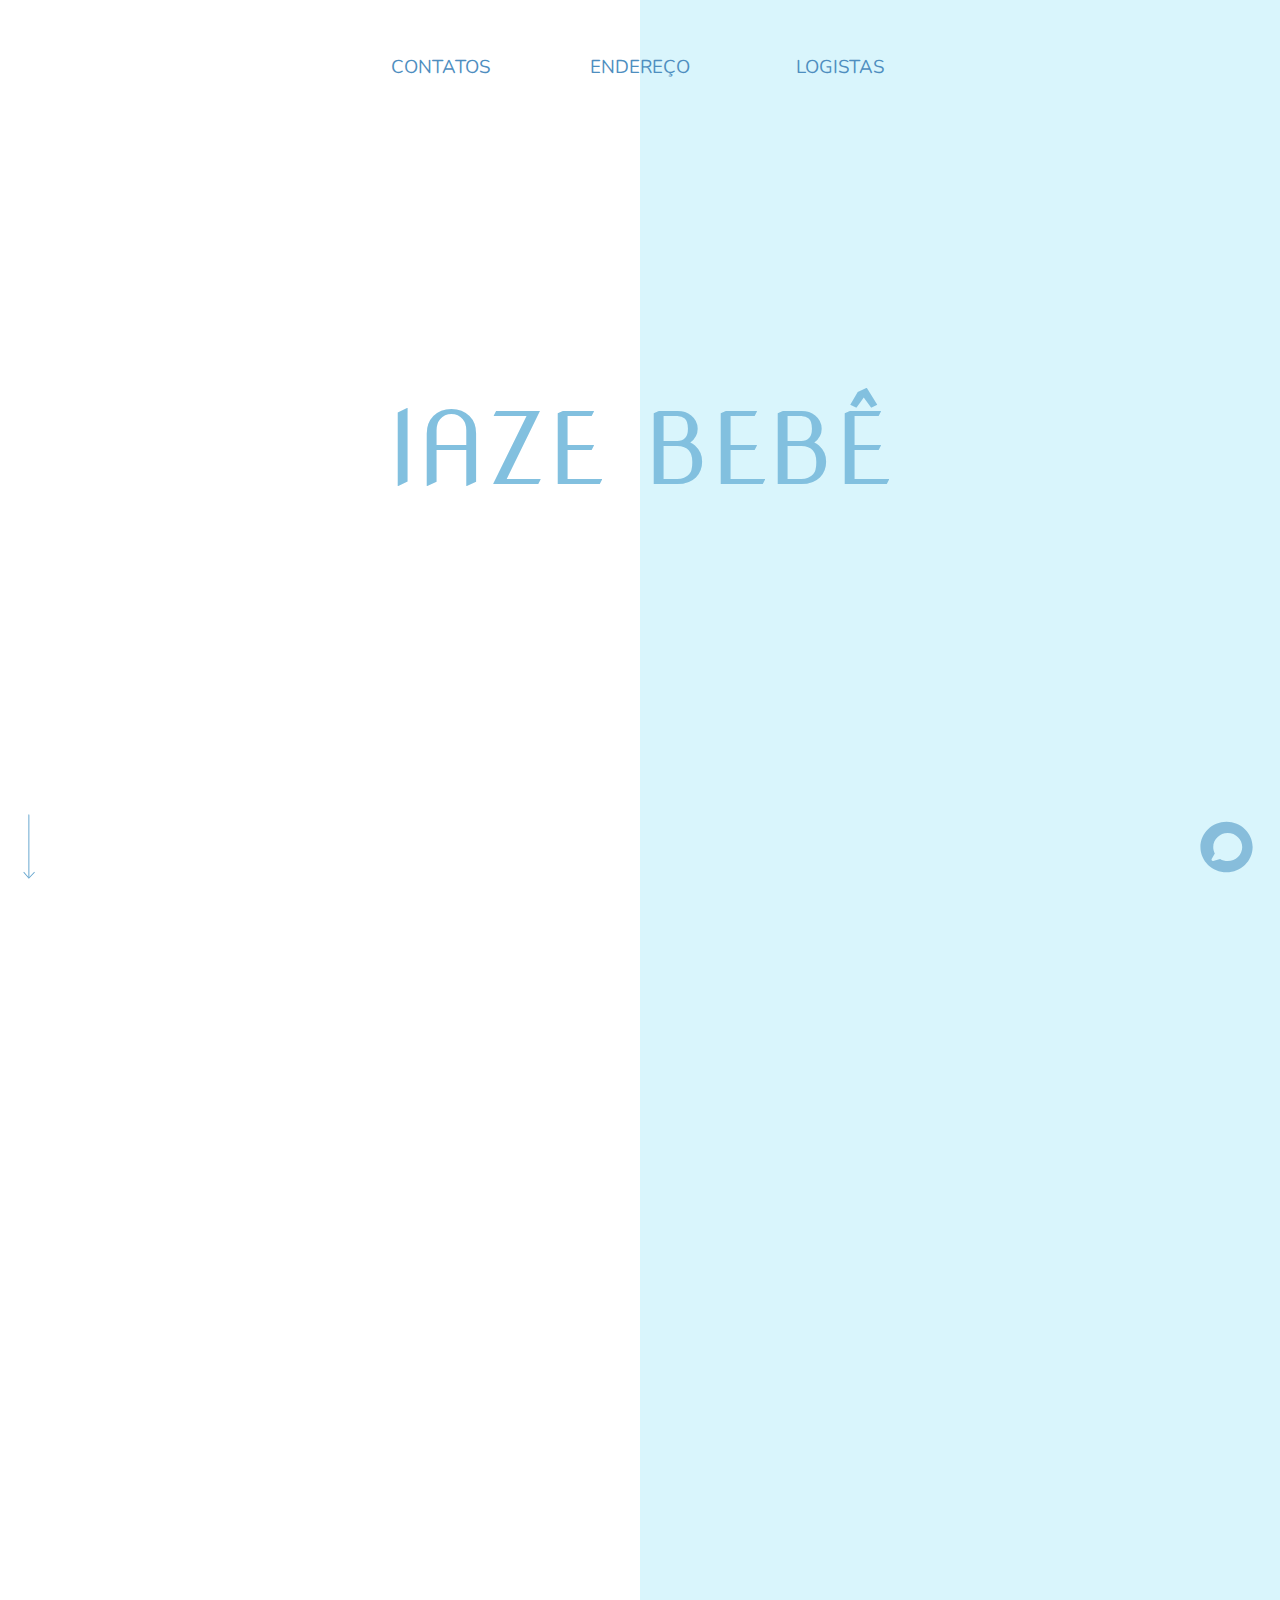
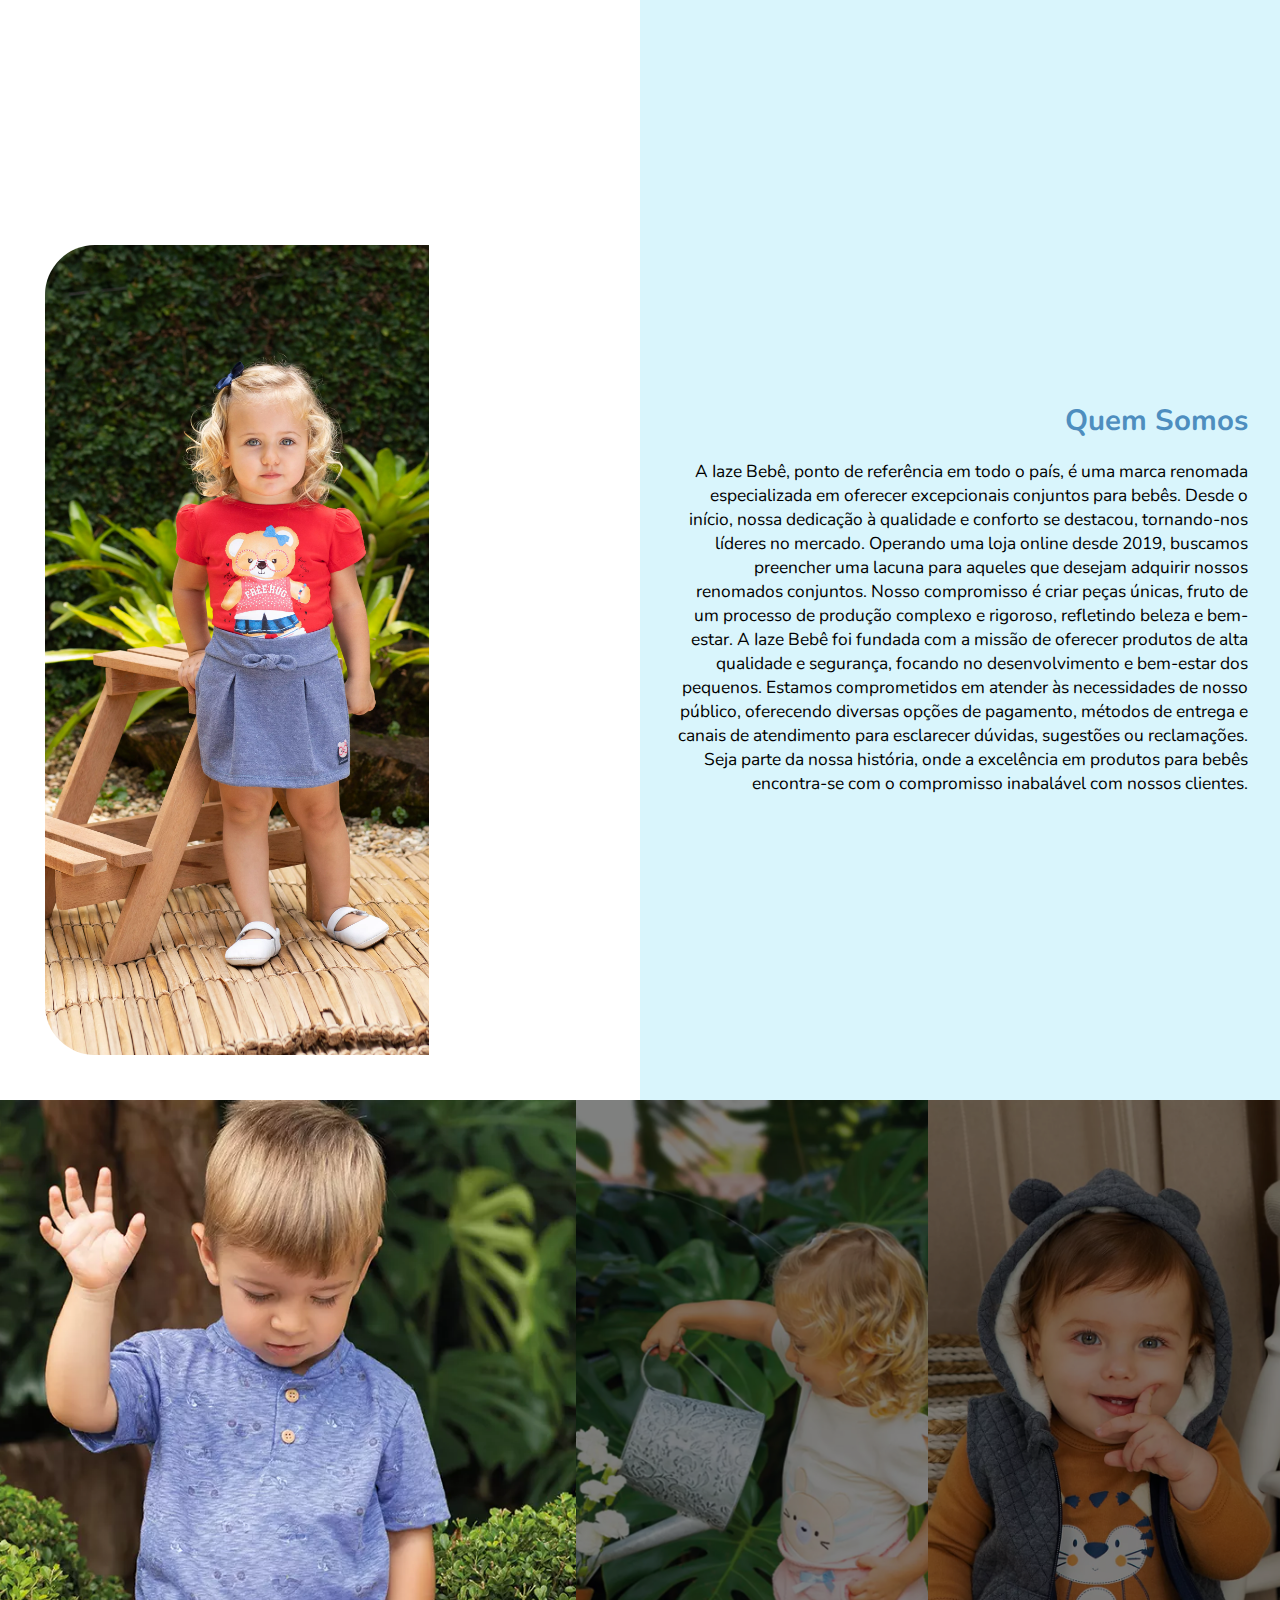
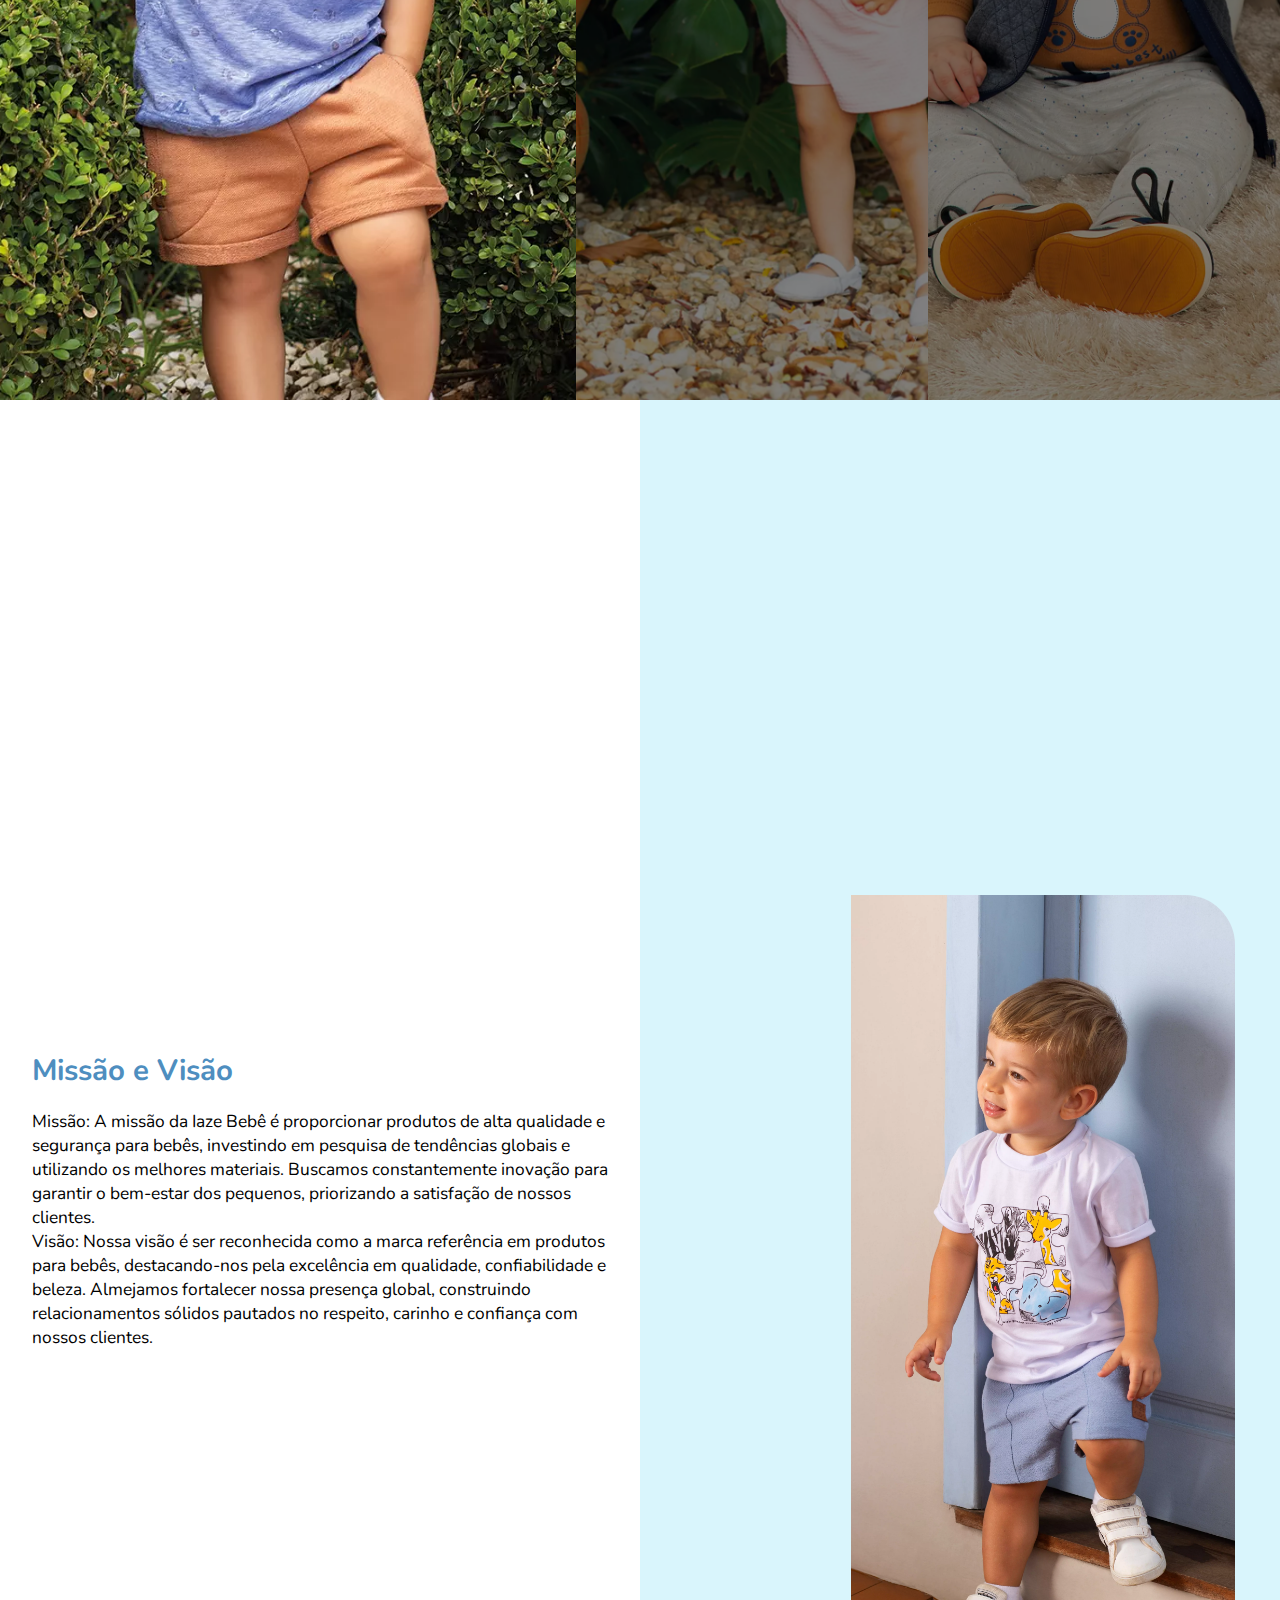
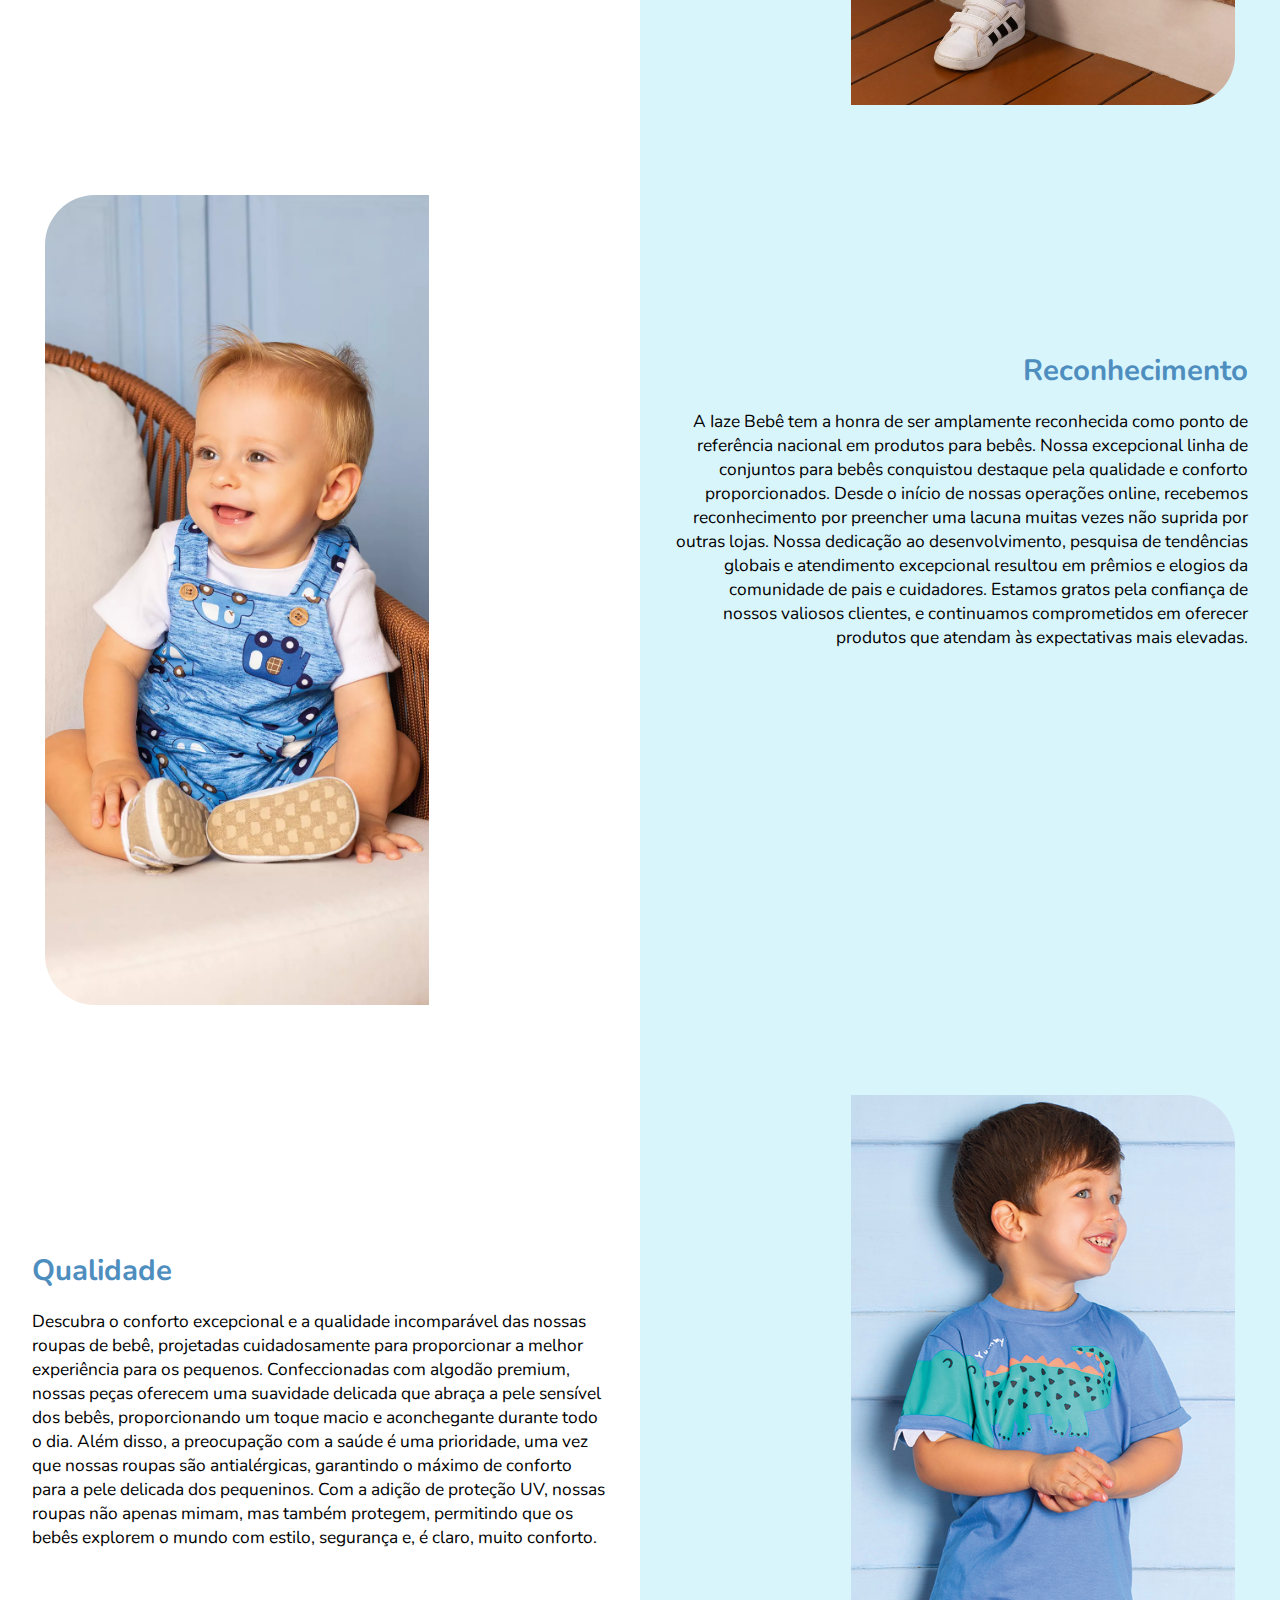
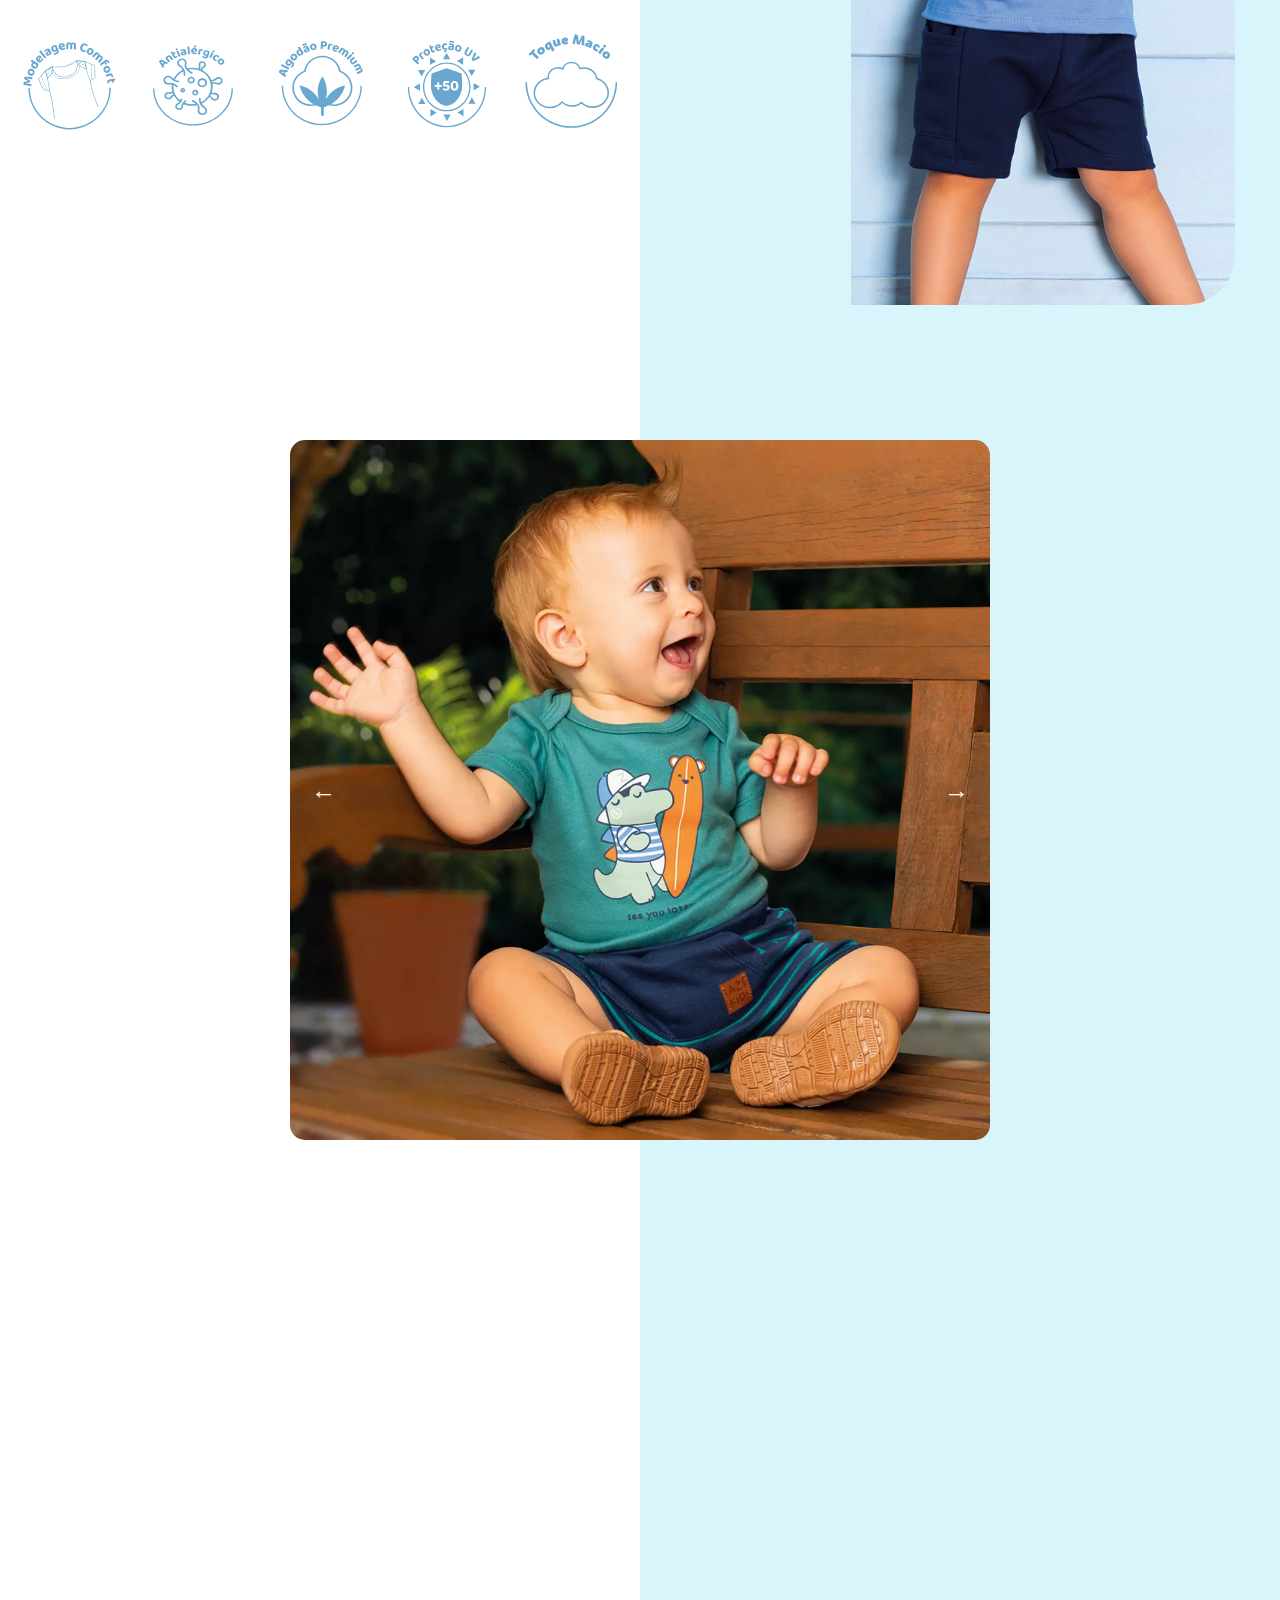
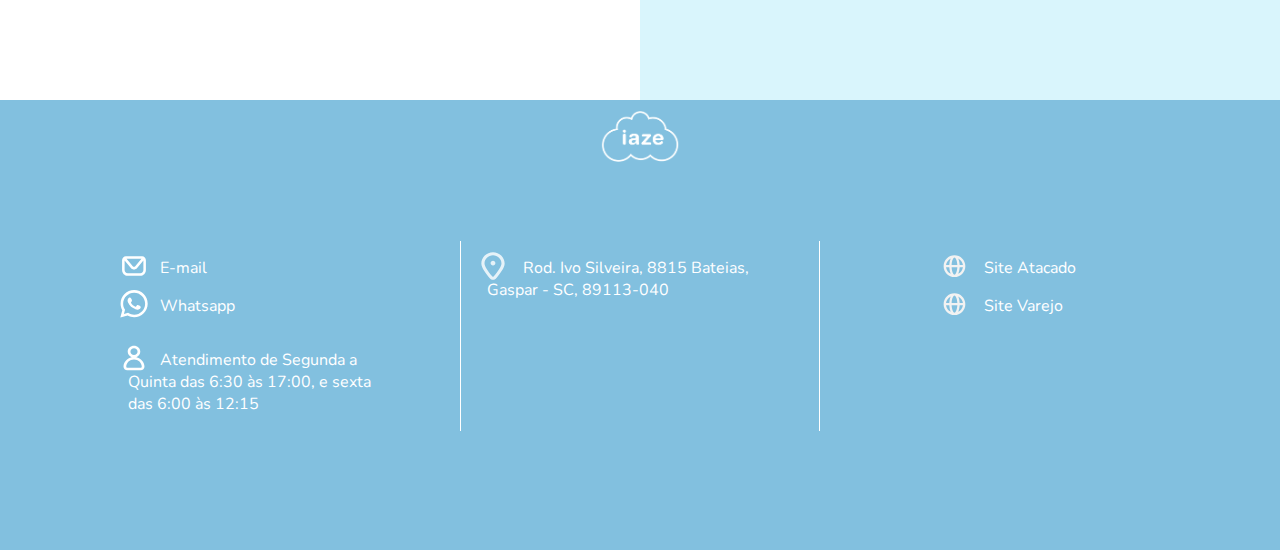
==== index.html @ 1526004f "Erro travamento encontrado!" ====
<!DOCTYPE html>
<html lang="pt-br">
<head>
    <meta charset="UTF-8">
    <meta name="viewport" content="width=device-width, initial-scale=1.0">
    <title>IAZE Bebê</title>
    <link rel="stylesheet" href="styles.css">
    
</head>
<body>

    

    <section  id="scrll1" class="section">
        <button class="btn-act">&#8801</button>
        <div id="overlay"></div>
        <header>
            <nav >
                <ul class="menu-content">
                    <a href="index.html" class="logo-menu"><img  src="Images/LOGO BRANCA.png" alt=""></a>
                    <a href="Contatos.html"><li class="item-navbar-CONTATOS"><span class="icon-contacts"><img  src="Images/Contatos.svg" alt=""></span>CONTATOS</li></a>
                    <a href="https://www.google.com/maps/place/IAZE+BEB%C3%8A/@-26.9916468,-48.9067252,15z/data=!4m6!3m5!1s0x94d8cc782e8b3a2b:0xca19792b90d62e8f!8m2!3d-26.9916468!4d-48.9067252!16s%2Fg%2F1ptyrdnqs?entry=ttu"><li class="item-navbar-ENDERECO"><span class="icon-locale"><img  src="Images/Localização.svg" alt=""></span>ENDEREÇO</li></a>
                    <a href="LogistasPage.html"><li class="item-navbar-LOGISTAS"><span class="icon-logists"><img  src="Images/Logistas.svg" alt=""></span>LOGISTAS</li></a>
                </ul>
            </nav>
        </header>
        <section class="center-home-logo">
            <div class="logo">
                <p> <span class="iaze">IAZE</span> <span class="bebe">BEBÊ</span></p>
            </div>
        </section>
        <div class="arrow">
            <img  src="Images/arrow.svg" alt="">
        </div>
        <a href="#scrll1"><button class="topo">Voltar ao Topo</button></a>
        <button class="ativa-contatos"><img  src="Images/CONTATO.svg" alt="BTN CONTATOS"></button>
        <section class="right-area-home">
            <a href="https://wa.me/+5547992814072?text=Olá! Peguei seu contato no site!"><img  src="Images/whatsapp-logo.svg" class="btnW" alt="Whatsapp"></a>
            <a href="https://instagram.com/iazebebe?igshid=MzMyNGUyNmU2YQ=="><img  src="Images/instagram-logo.svg" class="btnI" alt="Instagram"></a>
            <a href="https://www.facebook.com/iazebebeoficial/"><img  src="Images/facebook-logo.svg" class="btnF" alt="Facebook"></a>
        </section>
    </section>

    <section id="scrll2" class="section" >
        
        <div class="left-section-QS">
            <img  src="Images/30044.webp" alt="Foto" class="imagem-QM">
        </div>


        <div class="right-section-QS">
                <h1 class="tt-sobNos">Quem Somos</h1>
                <div class="text-area-QS">
                    <p class="text-here">
                        A Iaze Bebê, ponto de referência em todo o país, é uma marca renomada especializada em oferecer excepcionais conjuntos para bebês. Desde o início, nossa dedicação à qualidade e conforto se destacou, tornando-nos líderes no mercado. Operando uma loja online desde 2019, buscamos preencher uma lacuna para aqueles que desejam adquirir nossos renomados conjuntos. Nosso compromisso é criar peças únicas, fruto de um processo de produção complexo e rigoroso, refletindo beleza e bem-estar. A Iaze Bebê foi fundada com a missão de oferecer produtos de alta qualidade e segurança, focando no desenvolvimento e bem-estar dos pequenos. Estamos comprometidos em atender às necessidades de nosso público, oferecendo diversas opções de pagamento, métodos de entrega e canais de atendimento para esclarecer dúvidas, sugestões ou reclamações. Seja parte da nossa história, onde a excelência em produtos para bebês encontra-se com o compromisso inabalável com nossos clientes.
                    </p>
                </div>
        </div>     
    </section>

    <section id="scrll3" class="section">
        <div class="imagens-area5">
            <img  id="img-5-1" src="Images/30111.webp" alt="">
            <img  id="img-5-2" src="Images/30019.webp" alt="">
            <img  id="img-5-3" src="Images/27.webp" alt="">
            
        </div>
    </section>

    <section id="scrll4" class="section">
        <div class="left-objetivos">
            <h1 class="tt-objetivos">Missão e Visão</h1>
            <div class="text-area-objetivos">
                <p class="text-obj">
                    Missão: A missão da Iaze Bebê é proporcionar produtos de alta qualidade e segurança para bebês, investindo em pesquisa de tendências globais e utilizando os melhores materiais. Buscamos constantemente inovação para garantir o bem-estar dos pequenos, priorizando a satisfação de nossos clientes. <br> Visão: Nossa visão é ser reconhecida como a marca referência em produtos para bebês, destacando-nos pela excelência em qualidade, confiabilidade e beleza. Almejamos fortalecer nossa presença global, construindo relacionamentos sólidos pautados no respeito, carinho e confiança com nossos clientes.
                </p>
            </div>
        </div>

        <div class="right-objetivos">
            <img  src="Images/30105.webp" alt="">
        </div>
    </section>

    <section id="scrll5" class="section">
        <div class="left-section-QS">
            <img  src="Images/30107.webp" alt="Foto" class="imagem-QM">
        </div>


        <div class="right-section-QS">
                <h1 class="tt-sobNos">Reconhecimento</h1>
                <div class="text-area-QS">
                    <p class="text-here">
                        A Iaze Bebê tem a honra de ser amplamente reconhecida como ponto de referência nacional em produtos para bebês. Nossa excepcional linha de conjuntos para bebês conquistou destaque pela qualidade e conforto proporcionados. Desde o início de nossas operações online, recebemos reconhecimento por preencher uma lacuna muitas vezes não suprida por outras lojas. Nossa dedicação ao desenvolvimento, pesquisa de tendências globais e atendimento excepcional resultou em prêmios e elogios da comunidade de pais e cuidadores. Estamos gratos pela confiança de nossos valiosos clientes, e continuamos comprometidos em oferecer produtos que atendam às expectativas mais elevadas.
                    </p>
                </div>
        </div>

    </section>

    <section id="scrll6" class="section">   

            <div class="left-objetivos">
                <h1 class="tt-objetivos">Qualidade</h1>
                <div class="text-area-objetivos">
                    <p class="text-obj">Descubra o conforto excepcional e a qualidade incomparável das nossas roupas de bebê, projetadas cuidadosamente para proporcionar a melhor experiência para os pequenos. Confeccionadas com algodão premium, nossas peças oferecem uma suavidade delicada que abraça a pele sensível dos bebês, proporcionando um toque macio e aconchegante durante todo o dia. Além disso, a preocupação com a saúde é uma prioridade, uma vez que nossas roupas são antialérgicas, garantindo o máximo de conforto para a pele delicada dos pequeninos. Com a adição de proteção UV, nossas roupas não apenas mimam, mas também protegem, permitindo que os bebês explorem o mundo com estilo, segurança e, é claro, muito conforto.</p>
                </div>
                <div class="left-objetivos-icons">

                    <img  src="Images/ico-1.svg" alt="" class="ico-Q">
                    <img  src="Images/ico-2.svg" alt="" class="ico-Q">
                    <img  src="Images/ico-3.svg" alt="" class="ico-Q">
                    <img  src="Images/ico-4.svg" alt="" class="ico-Q">
                    <img  src="Images/ico-5.svg" alt="" class="ico-Q">

            </div>
            </div>



           
            <div class="right-objetivos">
                <img  src="Images/30136.webp" alt="">
            </div>

    </section>
    
    <section id="scrll7" class="section">
        <section class="container">
            <button class="btnL">&larr;</button>
        <div class="carrossel"></div>
            <button class="btnR">&rarr;</button>
        </section>
    </section>

    <section id="scrll8" class="section">
        
        <footer>
            <img  src="Images/LOGO BRANCA.png" alt="" class="logo-footer">
            <div class="area-blocks-footer">
                <div class="block-1">
                    <a href="mailto:contato@iazebebe.com.br"><span class="icon-footer"><img  src="Images/Contatos.svg" alt=""></span>E-mail</a>
                    <a href="https://wa.me/+5547992814072?text=Olá! Peguei seu contato no site!"><span class="icon-footer"><img  src="Images/whatsapp-logo2.svg" alt=""></span>Whatsapp</a>
                    <p class="horario"><span class="icon-footer"><img  src="Images/Logistas.svg"  alt=""></span>Atendimento de Segunda a Quinta das 6:30 às 17:00, e sexta das 6:00 às 12:15</p>
                </div>
                <div class="block-2">
                    <a href="https://www.google.com/maps/place/IAZE+BEB%C3%8A/@-26.9916468,-48.9067252,15z/data=!4m6!3m5!1s0x94d8cc782e8b3a2b:0xca19792b90d62e8f!8m2!3d-26.9916468!4d-48.9067252!16s%2Fg%2F1ptyrdnqs?entry=ttu" class="localizacao-footer"> <span class="icon-footer"><img  src="Images/Localização.svg" alt=""></span> Rod. Ivo Silveira, 8815  Bateias, Gaspar - SC, 89113-040</a>
                </div>
                <div class="block-3">
                    <a href="https://atacado.iazebebe.com.br/"><span class="icon-footer"><img  src="Images/Sites.svg" alt=""></span> Site Atacado</a>
                    <a href="https://loja.iazebebe.com.br/"> <span class="icon-footer"><img  src="Images/Sites.svg" alt=""></span> Site Varejo</a>
                </div>
            </div>
        </footer>

    </section>






    <script src="scripts.js"></script>
</body>
</html>
---- styles.css ----
@import url('https://fonts.googleapis.com/css2?family=Nunito:wght@300&display=swap');
@import url('https://fonts.googleapis.com/css2?family=Nova+Slim&display=swap');


/*------------------------------------ PRÉ DEFINIÇÕES ------------------------------------*/
body {
    margin: 0;
    padding: 0;
    background: linear-gradient(to right, #FFFFFF 50%, var(--cor-fundo) 50%);
    font-family: 'Nunito', sans-serif;
    overflow: hidden;
    scroll-behavior: smooth;
}
a {
    text-decoration: none;
}
ul {

    padding: 0;
}
:root {
    --cor-fundo: #d9f5fc;
    --botoes: #68a7cf;
    --fonte-escura: #4e8ebf;
    --hover-font: #add3e6;
    --back-button: #82c0df;
  }
#overlay {
    display: none;
    position: fixed;
    top: 0;
    left: 0;
    width: 100%;
    height: 100%;
    background: rgba(0, 0, 0, 0.5);
    z-index: 99;
}
#overlay.overlay-active {
    display: block;
}
body.no-scroll {
    overflow: hidden;
}

/*------------------------------------ PRÉ DEFINIÇÕES ------------------------------------*/










/*------------------------------------ SCROLL 1 ------------------------------------*/
    #scrll1 {
        scroll-snap-align: start;
        overflow-y: scroll;
        height: 100vh;
        overflow: hidden;
    }
    nav {
        width: 100%;
        display: flex;
        justify-content: center;
        text-align: center;
        margin-top: 2%;
    }
    .menu-content {
        width: 50%;
        display: flex;
        justify-content: center; 
        height: 50px;
        
    }
    li {
        margin-left: 50px; 
        margin-right: 50px; 
        list-style: none;
        width: 100px;
        line-height: 50px;
        color: var(--fonte-escura);
        font-size: 14pt;
    }
    li:hover{
        color: var(--hover-font);
    }
    .btn-act{
        display: none;
    }
    .logo-menu img{
        display: none;
        width: 70px;
    }
    .icon-contacts img, .icon-locale img, .icon-logists img {
        display: none;
    }
    .center-home-logo{
        width: 100%;
        display: flex;
        justify-content: center;
        margin-top: 20vh;
    }
    .logo{
        font-family: "Nova Slim", sans-serif;
        font-size: 100px;
        color: var(--back-button);
    }
    .arrow img{
        width: 40px;
        position: absolute;
        bottom: 20px;
        left: 10px;
    }
    .ativa-contatos {
        position: fixed;
        bottom: 20px;
        right: 20px;
        width: 70px;
        background-color: transparent;
        border: none;
        z-index: 100 ;
    }
    .btnW, .btnI, .btnF{
        display: none;
        position: fixed;
        bottom: 0;
        right: 0;
        transition: 1s;
    }
    .btnW-Actived {
        display: initial;
        right: 100px;
        bottom: 20px;
        z-index: 100;
        transition: 1s;
    }
    .btnI-Actived {
        display: initial;
        right: 90px;
        bottom: 77px;
        z-index: 100;
        transition: 1s;
    }
    .btnF-Actived {
        display: initial;
        right: 40px;
        bottom: 100px;
        z-index: 100;
        transition: 1s;
    }
    .right-area-home img {
        width: 30px;
    }
    .topo {
        position: fixed;
        bottom: 5px;
        left: 20px;
        background-color: var(--fonte-escura);
        padding: 10px;
        font-size: 10pt;
        border-radius: 30px;
        border: none;
        color: #ffffff;
        z-index: 100;
    }
/*------------------------------------ SCROLL 1 ------------------------------------*/






/*------------------------------------ SCROLL 2 ------------------------------------*/
    #scrll2{
        margin-top: 100vh;
        height: 100vh;
        scroll-snap-align: start;
        overflow-y: scroll;
        overflow: hidden;
        display: flex;
        justify-content: space-between;
    }
    .left-section-QS {
        width: 30%;
        height: 90vh;
        margin-top: 5vh;
        margin-left: 5vh;
    }
    .left-section-QS img {
        width: 100%;
        object-fit: cover;
        border-radius: 50px 0 0 50px;
        height: 100%;
    }
    .right-section-QS {
        width: 50%;
        height: 90vh;
        margin-top: 20vh;
    }
    .tt-sobNos {
        text-align: right;
        margin-right: 5%;
        color: var(--fonte-escura);
        font-size: 22pt;
    }
    .text-area-QS {
        width: 90%;
        margin-left: 5%;
        text-align: right;
    }
    .text-here {
        font-size: 13pt;
    }
/*------------------------------------ SCROLL 2 ------------------------------------*/

/*------------------------------------ SCROLL 7 ------------------------------------*/
    #scrll3 {

        height: 100vh;
        overflow-y: scroll;
        margin-bottom: 50vh;
        overflow: hidden;
        text-align: center;
    }
    .imagens-area5 {
        width: 100%;
        display: flex;
        justify-content: center;
        height: 100%;
    }
    #img-5-1 {
        width: 45%;
        height: 100%;
        object-fit: cover;
        transition: 300ms;
    }
    #img-5-2 {
        width: 27.5%;
        filter: brightness(50%);
        height: 100%;
        object-fit: cover;
        transition: 300ms;
    }
    #img-5-3 {
        width: 27.5%;
        height: 100%;
        object-fit: cover;
        filter: brightness(50%);
        transition: 300ms;
    }
/*------------------------------------ SCROLL 7 ------------------------------------*/



/*------------------------------------ SCROLL 3 ------------------------------------*/
    #scrll4 {
        height: 100vh;
        scroll-snap-align: start;
        overflow-y: scroll;
        overflow: hidden;
        display: flex;
        justify-content: space-between;
    }
    .right-objetivos {
        width: 30%;
        height: 90vh;
        margin-top: 5vh;
        margin-right: 5vh;
    }
    .right-objetivos img {
        width: 100%;
        object-fit: cover;
        border-radius: 0 50px 50px 0;
        height: 100%;
    }
    .left-objetivos {
        width: 50%;
        height: 90vh;
        margin-top: 20vh;
    }
    .tt-objetivos {
        text-align: left;
        margin-left: 5%;
        color: var(--fonte-escura);
        font-size: 22pt; 
    }
    .text-area-objetivos {
        width: 90%;
        margin-left: 5%;
        text-align: left;
    }
    .text-obj {
        font-size: 13pt;
    }
/*------------------------------------ SCROLL 3 ------------------------------------*/

/*------------------------------------ SCROLL 4 ------------------------------------*/
    #scrll5{
        height: 100vh;
        scroll-snap-align: start;
        overflow-y: scroll;
        overflow: hidden;
        display: flex;
        justify-content: space-between;
    }
/*------------------------------------ SCROLL 4 ------------------------------------*/


/*------------------------------------ SCROLL 5 ------------------------------------*/
    #scrll6 {
        height: 100vh;
        scroll-snap-align: start;
        overflow-y: scroll;
        overflow: hidden;
        display: flex;
        justify-content: space-between;
    }
    .left-objetivos-icons {
        display: flex;
        justify-content: center;

    }
    .left-objetivos-icons img {
        width: 100px;
        margin: 10% 2%;
    }
/*------------------------------------ SCROLL 5 ------------------------------------*/






/*------------------------------------ SCROLL 6 ------------------------------------*/
    #scrll7 {
        height: 100vh;
        overflow-y: scroll;
        overflow: hidden;
        display: flex;
        justify-content: center;

    }
    .container {
        display: flex;
        justify-content: center;
        width: 100%;
        margin-top: 10vh;
    }
    .container img {
        width: 700px;
        height: auto;
        transition: opacity 0.5s ease-in-out;
        opacity: 1;
        border-radius: 15px;
    }
    .btnL {
        background-color:transparent;
        height: 700px;
        position: relative;
        left: 68px;
        padding: 22px;
        border: none;
        color: white;
        transition: 300ms;
        border-radius: 15px 0 0 15px;
        font-size: 25px;
    }
    .btnR {
        background-color:transparent;
        height: 700px;
        position: relative;
        right: 68px;
        padding: 22px;
        border: none;
        color: white;
        transition: 300ms;
        border-radius:  0 15px 15px  0 ;
        font-size: 25px;
    }
    .btnL:hover, .btnR:hover {
        background-color: rgba(75, 72, 72, 0.150);
        transition: 300ms;
    }
/*------------------------------------ SCROLL 6 ------------------------------------*/










/*------------------------------------ SCROLL 8 ------------------------------------*/
    #scrll8 {
        height: 100vh;
        overflow-y: scroll;
        overflow: hidden;
        text-align: center;
    }
    footer {
        height: 50%;
        background-color: #82c0df;
        width: 100%;
        position:relative;
        top: 50%;
    }
    .area-blocks-footer {
        width: 100%;
        display: flex;
        justify-content: space-between;
    }
    .logo-footer {
        width: 100px;
        margin-bottom: 5%;
    }
    .block-1, .block-2, .block-3, .block-4 {
        color: #ffffff;
        width: 30%;
        display: flex;
        flex-direction: column;
        justify-content: left;
        text-align: left;
        padding-left: 10%;
    }
    .block-1 {
        border-right: 1px solid #ffffff;
    }
    .block-2 {
        padding-left: 2%;
    }
    .block-2 a {
        width: 80%;
        color: #ffffff;
    }
    .block-1 a, .block-3 a {
        color: #ffffff;
    }
    .block-3 {
        border-left: 1px solid #ffffff    ;
    }
    .icon-footer img {
        width: 30px;
        position: relative;
        right: 10px;
        top: 9px;
        padding: 1px;
    }
    .horario {
        width: 80%;
        
    }
/*------------------------------------ SCROLL 8 ------------------------------------*/





/*------------------------------------ RESPONSIVIDADE ------------------------------------*/
    @media screen and (max-width: 940px) {
            /*------------------------------------ SCROLL 1 ------------------------------------*/
            nav {
                width: 50%;
                display: flex;
                justify-content: right;
                text-align: center;
            }
            .menu-content {
                display: none;
            }
            .area-menu-actived {
                position: fixed;
                right: 0px;
                top: -15px;
                display: block;
                height: 500px;
                background-color: var(--back-button);
                z-index: 100;
                border-bottom-left-radius: 15px;
                border-bottom: #4e8ebf 8px solid;
            }
            .logo-menu img {
                display: initial;
            }    
            .icon-contacts img, .icon-locale img, .icon-logists img {
                display: initial;
                margin-left: 10%;
                margin-right: 10%;
                width: 30px;
                position: relative;
                top: 7px;
            }
            li {
                list-style: none;
                color: #ffffff;
                width: 100%;
                font-size: 14pt;
                transition: 300ms;  
                text-align: left;
                margin: 50px 0 0 0;

            }
            li:hover{
                color: var(--hover-font);
                transition: 300ms;
            }
            .ativa-contatos {
                width: 80px;
                bottom: 15px;
                right: 15px;
            }
            .btn-act {
                z-index: 100;
                display: initial;
                position: fixed;
                right: 15px;
                top: 15px;
                background-color: transparent;
                border: none;
                font-size: 35pt;
                color: #9dcce9;
                transition: 500ms;
            }
            .btn-act-active {
                position: fixed;
                right: 63%;
                top: 50px;
            }
            /*------------------------------------ SCROLL 1 ------------------------------------*/


            /*------------------------------------ SCROLL 2 ------------------------------------*/

            .left-section-QS {
                width: 40%;
            }
            .right-section-QS {
                width: 60%;
                margin-top: 20vh;
            }
            .text-area-QS {
                width: 80%;
                margin-left: 15%;
                text-align: right;
            }
            .text-here {
                font-size: 13pt;
            }
        
            
            /*------------------------------------ SCROLL 2 ------------------------------------*/


            /*------------------------------------ SCROLL 3 ------------------------------------*/








            /*------------------------------------ SCROLL 4 ------------------------------------*/
            .container {
                margin-top: 15%;
            }
            .container img {
                width: 500px;
            }
            .btnL {
                height: 500px;
                padding: 24px;
                font-size: 20px;
            }
            .btnR {
                height: 500px;
                padding: 24px;
                font-size: 20px;
            }
            /*------------------------------------ SCROLL 4 ------------------------------------*/
        }

    @media screen and (max-width: 650px) {
            /*------------------------------------ SCROLL 1 ------------------------------------*/
            .center-home-logo{
                width: 100%;
                display:flex;
                justify-content: center;
            }
            .logo{
                font-size: 60px;
            }
            .right-area-home{
                bottom: 20px;
                right: 20px;
            }
            .center-home-logo{
                margin-top: 25vh;
            }
            /*------------------------------------ SCROLL 1 ------------------------------------*/

            /*------------------------------------ SCROLL 2 ------------------------------------*/

            .left-section-QS {
                width: 30%;
                margin-left: 0;
                height: 100%;
                margin-top: 0;
            }
            .left-section-QS img{
                border-radius: 0 0 0 0;
                box-shadow: 10px 10px 10px #0000001a;
            }
            .right-section-QS {
                width: 70%;
                margin-top: 10vh;
            }
            .text-here {
                font-size: 12pt;
            }
            #scrll2, #scrll4, #scrll5 {
                background-color: #ffffff;
            }
            /*------------------------------------ SCROLL 2 ------------------------------------*/


            /*------------------------------------ SCROLL 3 ------------------------------------*/

            .right-objetivos {
                width: 30%;
                margin-right: 0;
                height: 100%;
                margin-top: 0;
            }
            .right-objetivos img {
                box-shadow: 10px 10px 10px #0000001a;
                border-radius: 0;
            }
            /*------------------------------------ SCROLL 3 ------------------------------------*/



            /*------------------------------------ SCROLL 5 ------------------------------------*/
            #scrll6 {
                background-color: #ffffff;
            }
            .left-objetivos-icons {
                display: flex;
                flex-wrap: wrap;
                justify-content: center;
            }
            .left-objetivos-icons img {
                width: 50px;
                margin: 10% 2%;
            }
            /*------------------------------------ SCROLL 5 ------------------------------------*/


            /*------------------------------------ SCROLL 6 ------------------------------------*/
            .container {
                margin-top: 30%;
            }
            .container img {
                width: 400px;
                z-index: -1;
            }
            .btnL {
                height: 400px;
                padding: 14px;
                font-size: 20px;
                left: 50px;
                z-index: 1;
            }
            .btnR {
                height: 400px;
                padding: 14px;
                font-size: 20px;
                right: 50px;
            }
            /*------------------------------------ SCROLL 6 ------------------------------------*/
            footer {
                height: 80%;
                position:relative;
                top: 20%;
            }
            .area-blocks-footer {
                display: block;
            }
            .block-1, .block-2, .block-3, .block-4 {
                color: #ffffff;
                width: 90%;
                display: flex;
                flex-direction: column;
                justify-content: left;
                text-align: left;
                padding-left: 10%;
                margin-top: 15%;
            }
            .block-1 {
                border-top: 1px solid #ffffff;
                border-bottom: 1px solid #ffffff;
                padding-top: 5%;
            }
            .block-2 {
                padding-left: 10%;
                padding-bottom: 5%;
                border-bottom: 1px solid #ffffff;
            }
            .block-2 a {
                width: 80%;
                color: #ffffff;
            }
            .block-3 {
                border: none;
                padding-bottom: 5%;
            }
            .icon-footer img {
                width: 20px;
                position: relative;
                right: 10px;
                top: 3px;
                padding: 1px;
            }
            .horario {
                width: 90%;
                
            }
    }

    @media screen and (max-width: 450px) {
        .area-menu-actived {
            width: 70%;   
            height: 500px;
        }
        .btn-act-active {
            right: 80%;
        }
        .tt-sobNos {
            padding-right: 10%;
         }
        .text-area-QS {
            width: 80%;
            margin-top: 5%;
            margin-left: 5%;
            text-align: right;
            max-height: 50vh;
            overflow-y: auto;
            padding: 5px;
        }
        .text-here {
            font-size: 11pt;
        }
        .left-objetivos {
            margin-top: 2vh;
        }
        .text-area-objetivos {
            width: 100%;
            margin-left: 5%;
            margin-top: 5%;
            text-align: left;
            max-height: 50vh;
            overflow-y: auto;
            padding: 5px;
        }
        .text-obj {
            font-size: 11pt;
        }
        .text-area-QS::-webkit-scrollbar {
            width: 3px; 
        }
        .text-area-QS::-webkit-scrollbar-thumb {
            background-color: var(--hover-font); 
        }
        .text-area-QS::-webkit-scrollbar-track {
            background-color: transparent; 
        }
        .text-area-QS::-ms-scrollbar {
            width: 12px; 
        }
        .text-area-objetivos::-webkit-scrollbar {
            width: 3px; 
        }
        .text-area-objetivos::-webkit-scrollbar-thumb {
            background-color: var(--hover-font); 
        }
        .text-area-objetivos::-webkit-scrollbar-track {
            background-color: transparent; 
        }
        .text-area-objetivos::-ms-scrollbar {
            width: 12px; 
        }
        /*------------------------------------ SCROLL 4 ------------------------------------*/
        .container {
            margin-top: 45%;
        }
        .container img {
            width: 320px;
        }
        .btnL {
            height: 320px;
        }
        .btnR {
            height: 320px;
        }
        /*------------------------------------ SCROLL 4 ------------------------------------*/
    }

    @media screen and (max-width: 320px) {
        .btn-act {
            right: 20px;
            top: 20px;
            font-size: 25pt;
        }
        .area-menu-actived {
            width: 70%;   
        }
        .btn-act-active {
            right: 82%;
        }
        li {
            font-size: 10pt;
        }
        .center-home-logo{
            text-align: center;
        }
        .bebe {
            color: var(--botoes);
        }
        .ativa-contatos {
            position: fixed;
            bottom: 1px;
            right: 10px;
            width: 60px;
        }
        .left-objetivos {
        margin-top: 0;
        }
       .left-objetivos-icons {
        display: flex;
        flex-wrap: wrap;
        justify-content: center;
        }
        .left-objetivos-icons img {
        width: 40px;
        margin: 2% 2%;
        }
        .right-section-QS{
            width: 100%;
        }
        .text-area-QS {
            width: 85%;
            margin: 5%;
            text-align: right;
            max-height: 50vh;
            overflow-y: auto;
        }
        .text-here {
            font-size: 11pt;
        }
        /*------------------------------------ SCROLL 4 ------------------------------------*/
        .container {
            margin-top: 40%;
        }
        .container img {
            width: 250px;
            border-radius: 0;
        }
        .btnL {
            height: 250px;
            padding: 10px;
            font-size: 20px;
            left: 10px;
            background-color:rgba(75, 72, 72, 0.150);
        }
        .btnR {
            height: 250px;
            padding: 10px;
            font-size: 20px;
            right: 10px;
            background-color:rgba(75, 72, 72, 0.150);
        }
        /*------------------------------------ SCROLL 4 ------------------------------------*/

        footer {
            height: 100%;
            position:relative;
            top: 0;
        }
        .logo-footer {
            margin-bottom: 0;
        }
        .block-1, .block-2, .block-3, .block-4 {
            font-size: 9pt;
        }
        .block-1 {
            padding-top: 1%;
        }
        .block-2 {
            padding-bottom: 1%;
        }
    }
/*------------------------------------ RESPONSIVIDADE ------------------------------------*/













































/*
.buttons-QS a {
        width: 150px;
        text-align: center;
        color: var(--fonte-escura);
        margin: 2%;
        padding: 15px;
        border: none;
        font-size: 16pt;


        background-image: 
        linear-gradient(
            to bottom, transparent 0%, transparent 90%, var(--fonte-escura) 90%, var(--fonte-escura) 100%);
        background-repeat: no-repeat;
        background-size: 0% 100%;
        background-position-x: right;
        transition: background-size 300ms;
    }
    .buttons-QS a:hover {
        background-size: 100% 100%;
        background-position-x: left;
    }


*/
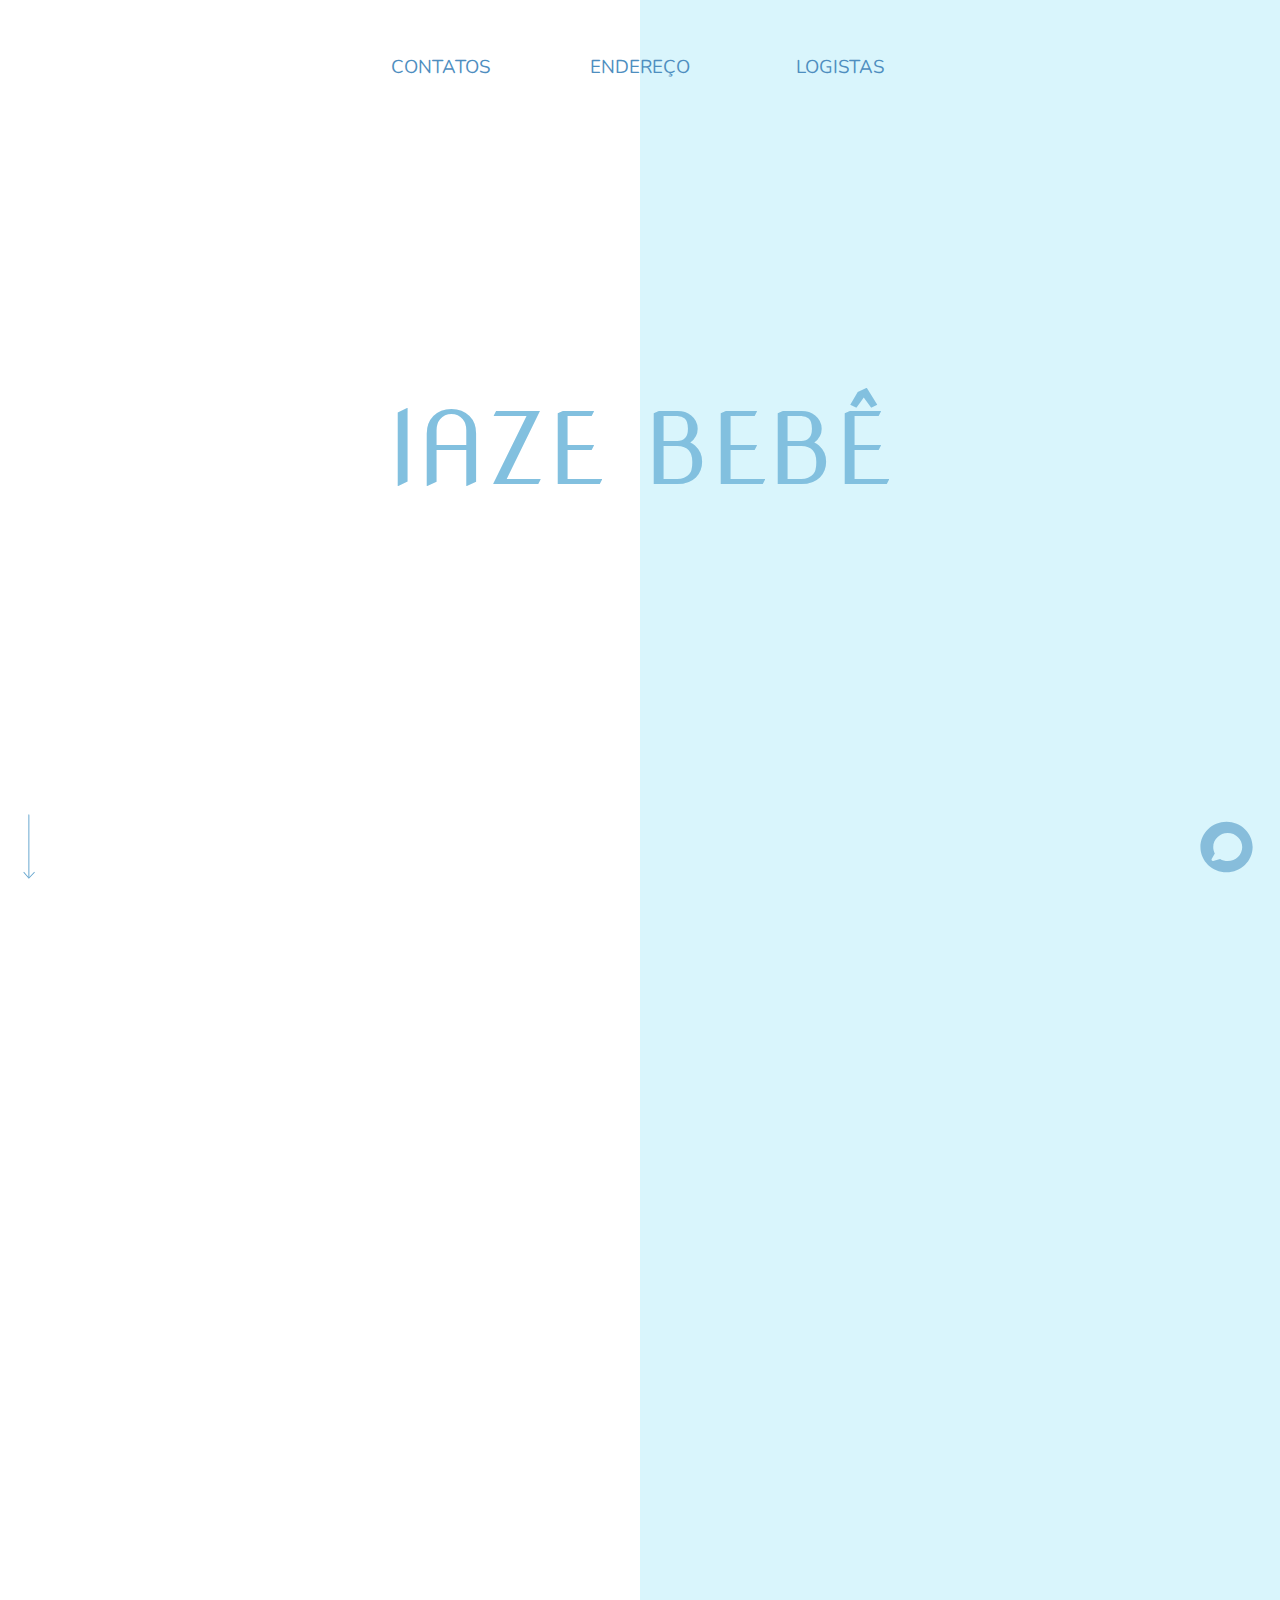
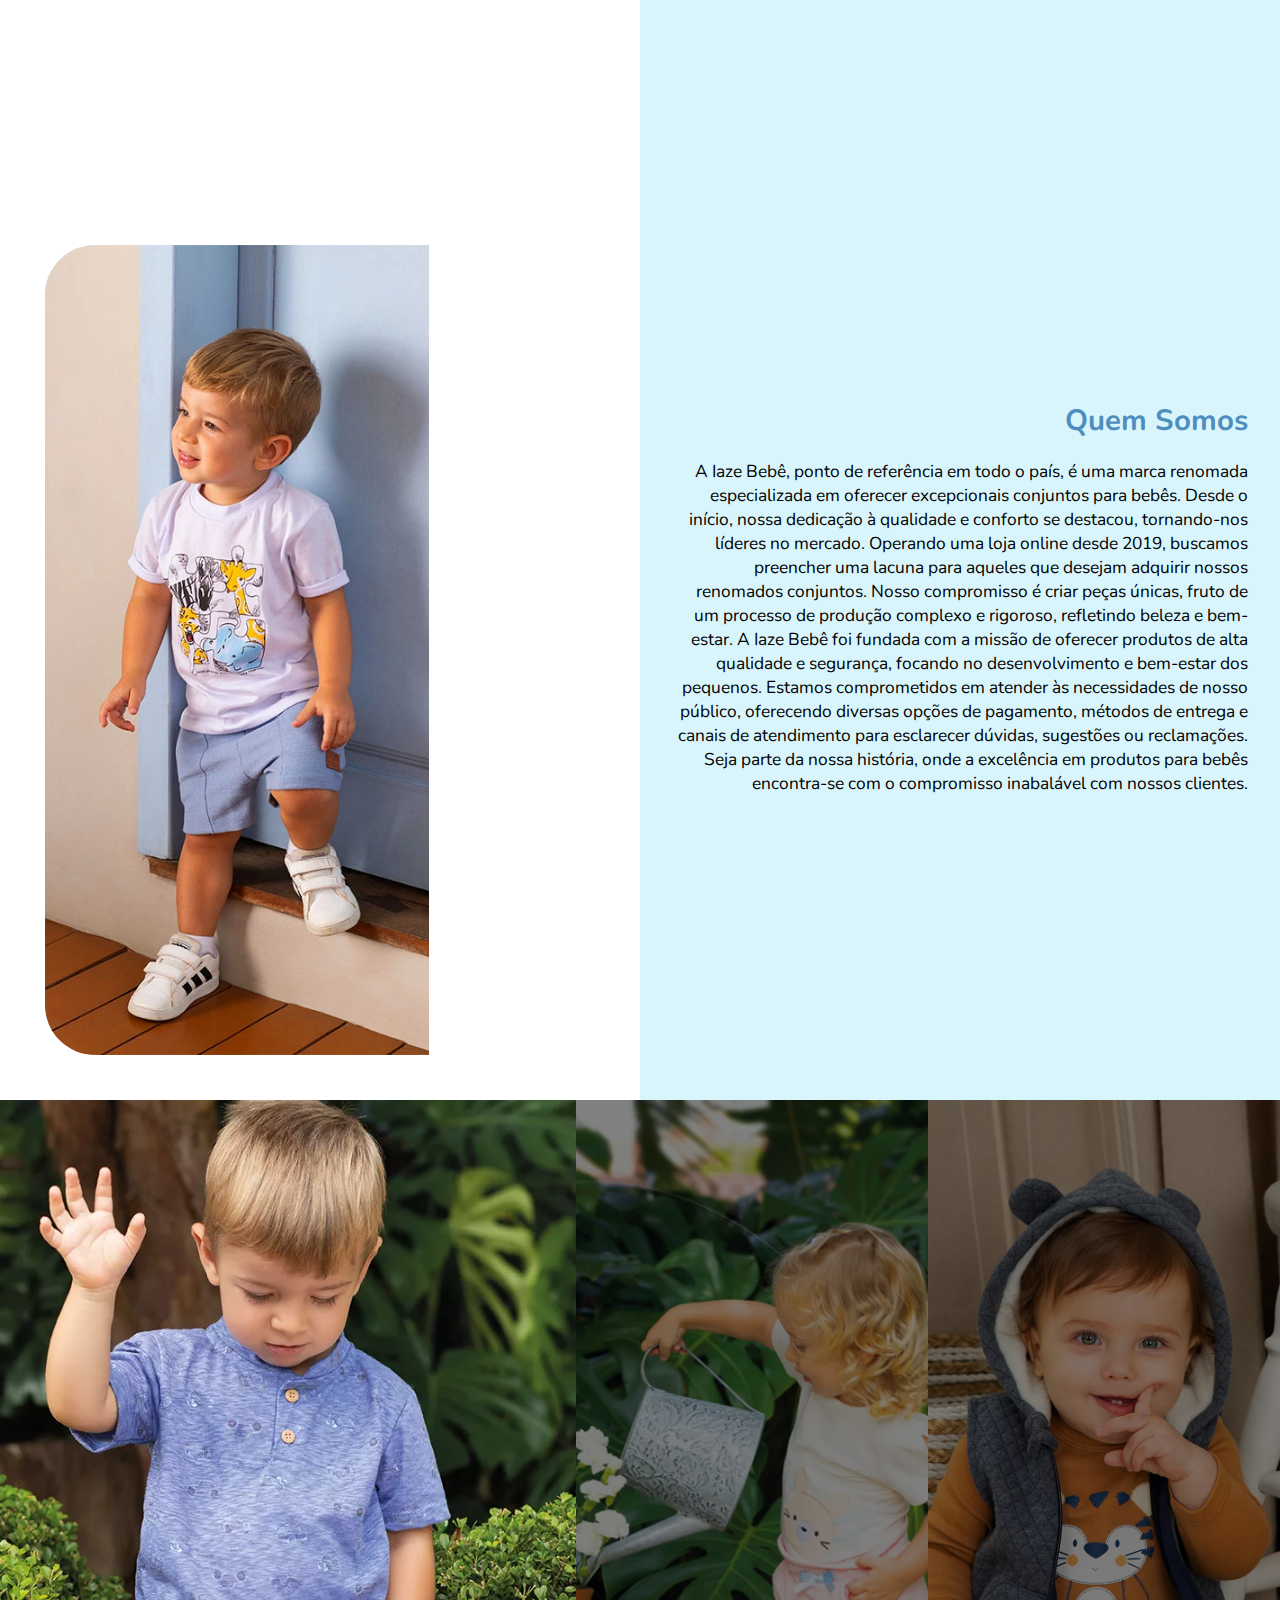
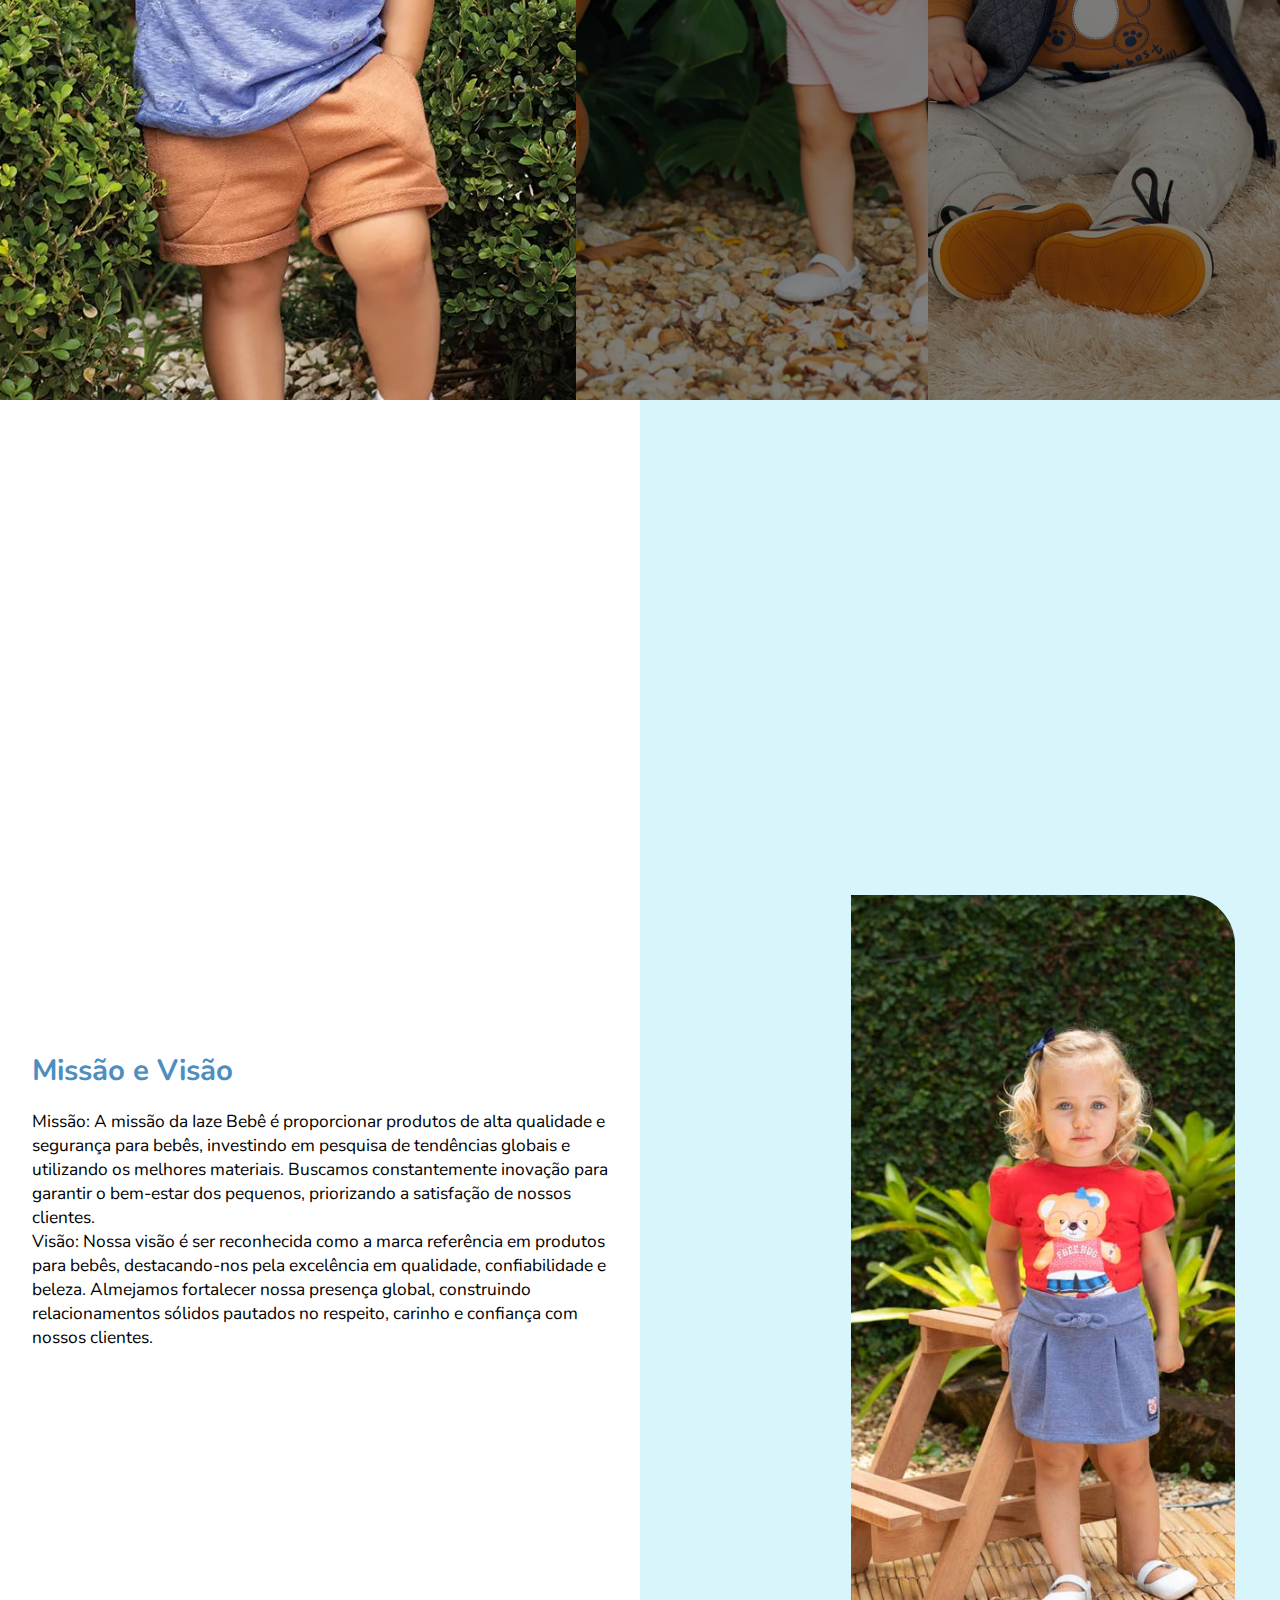
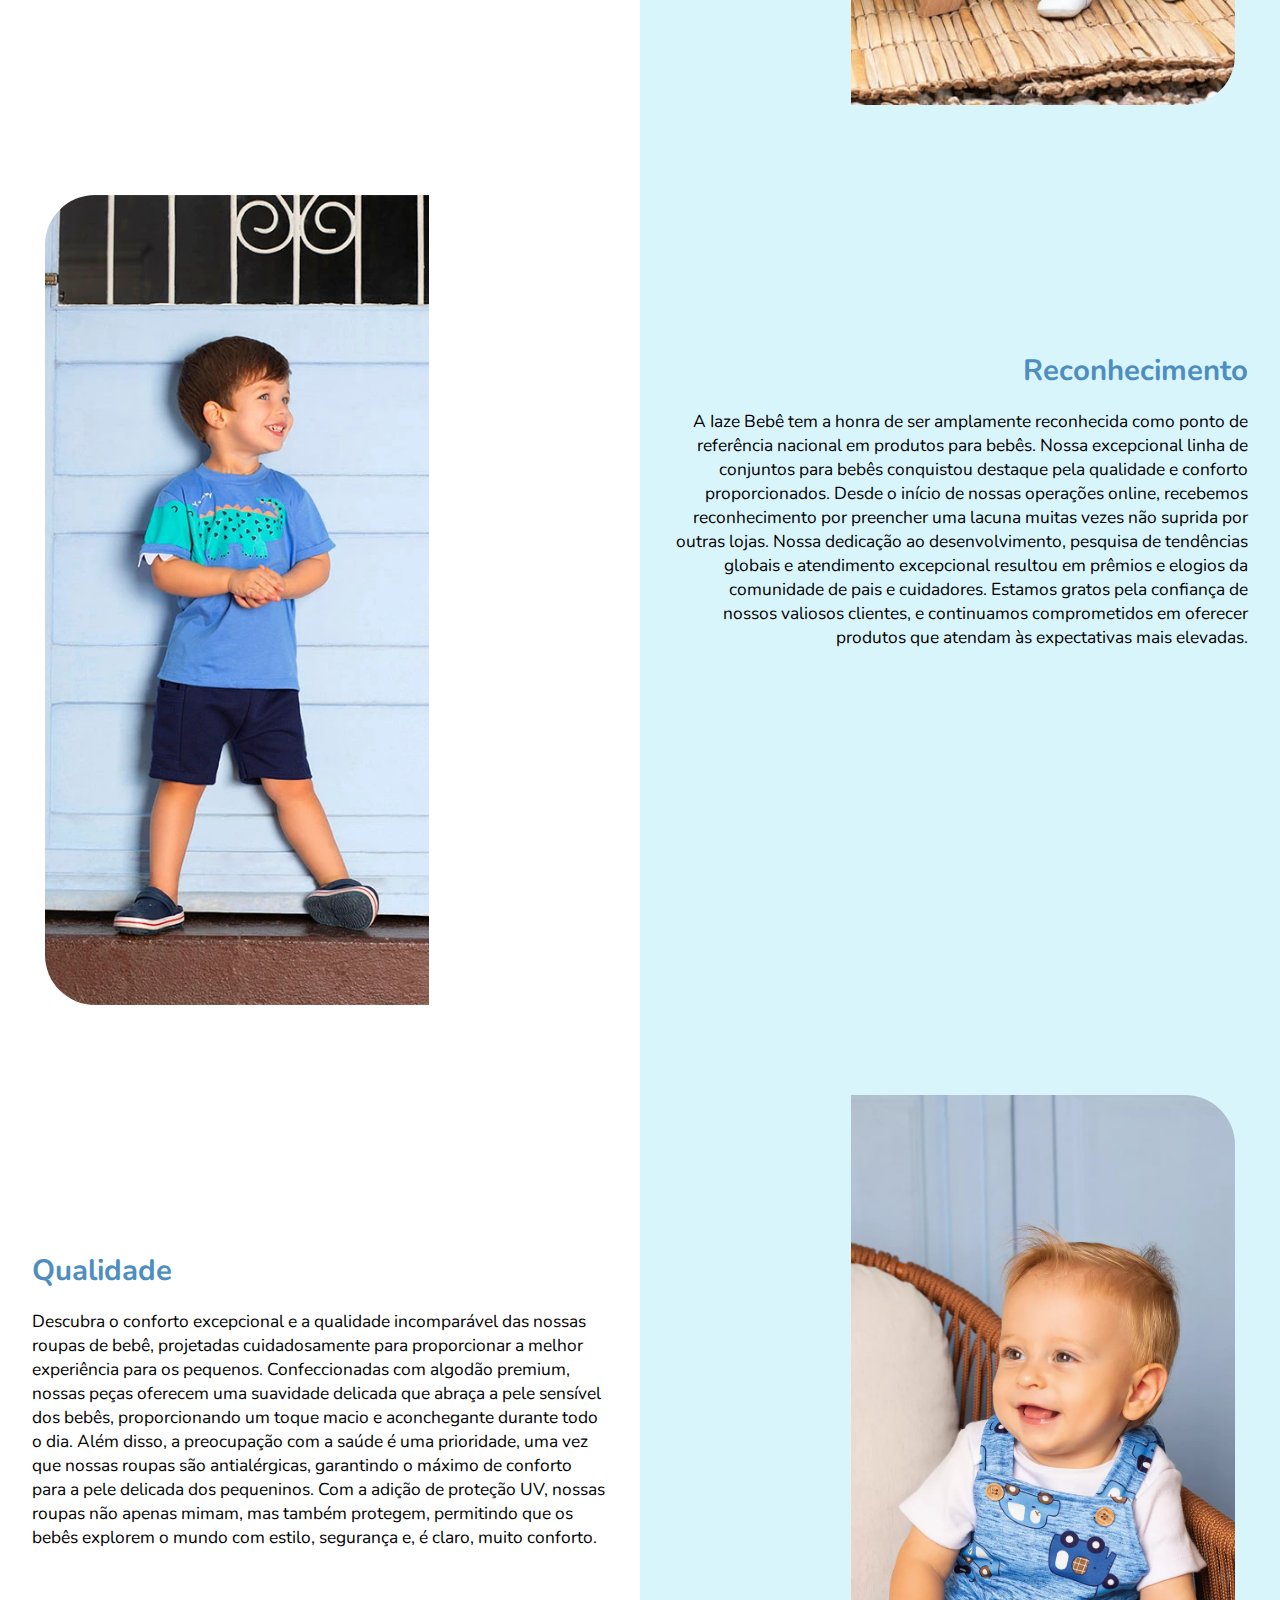
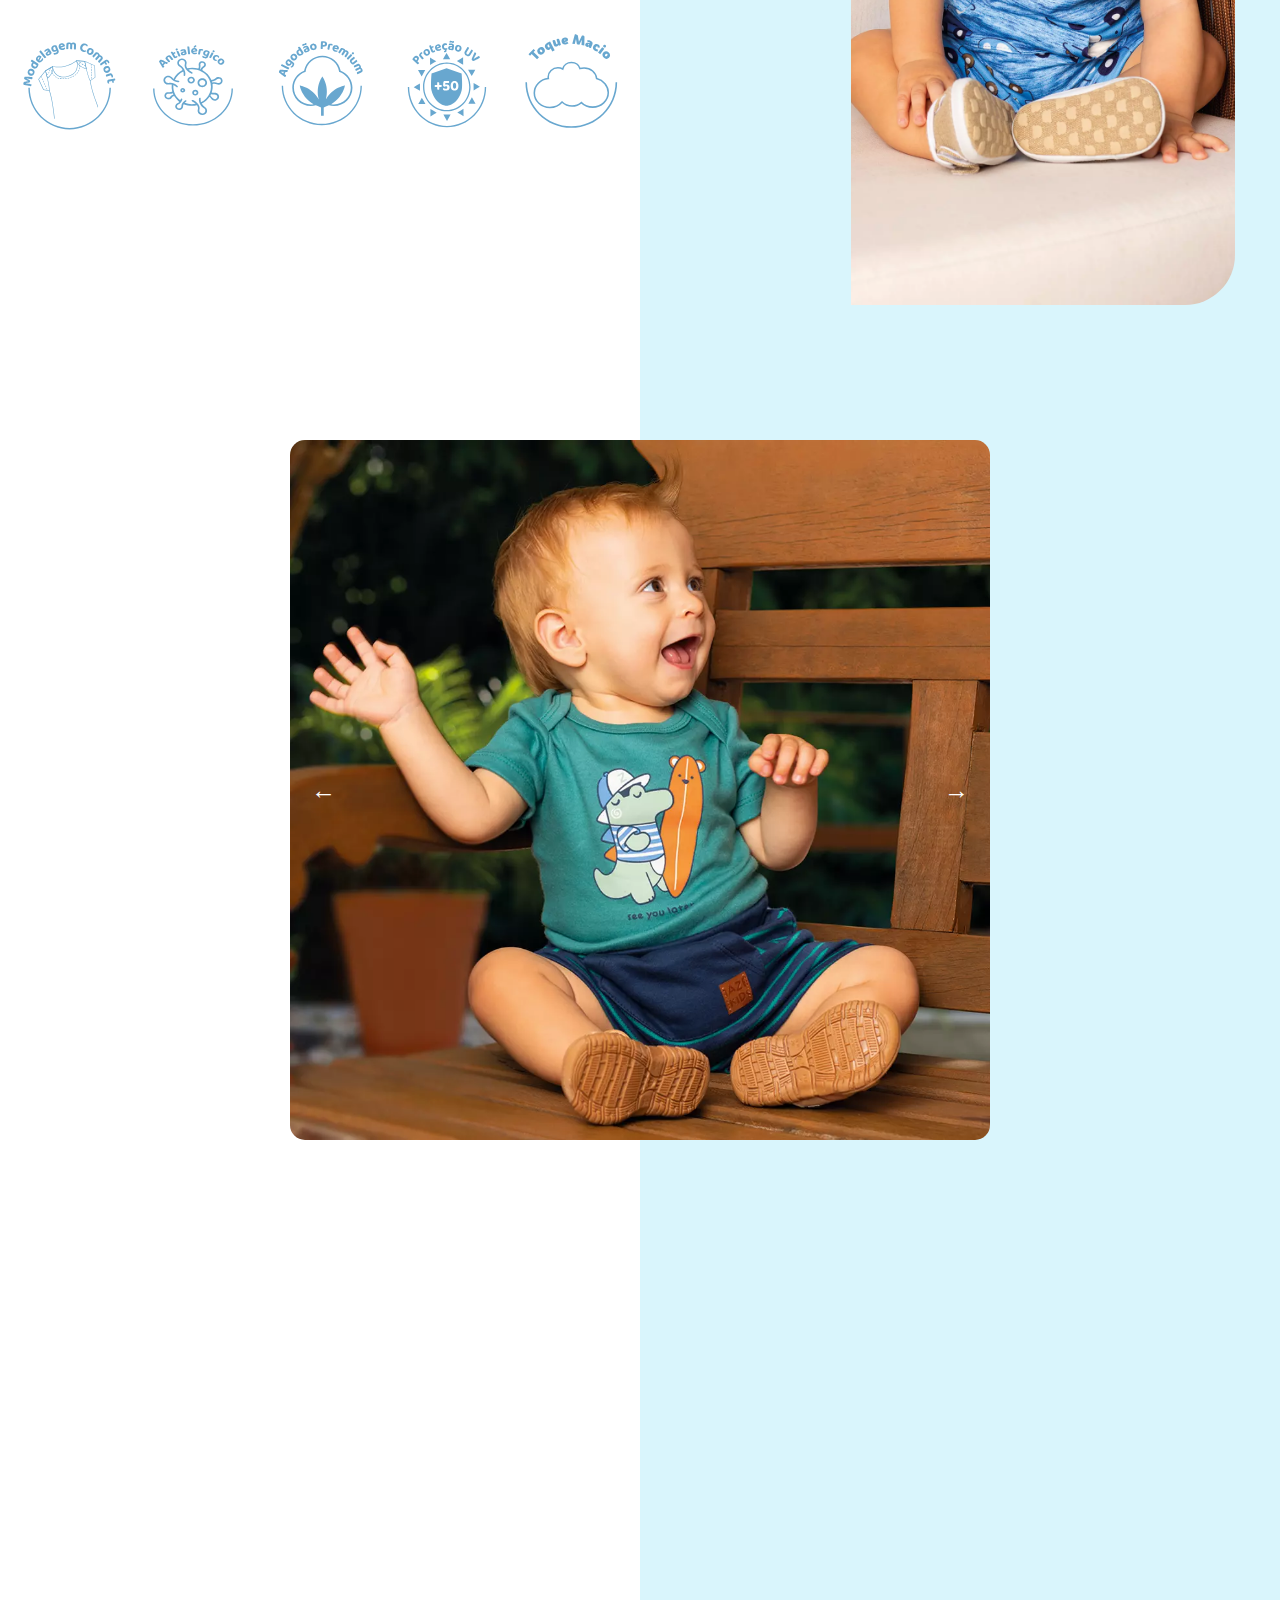
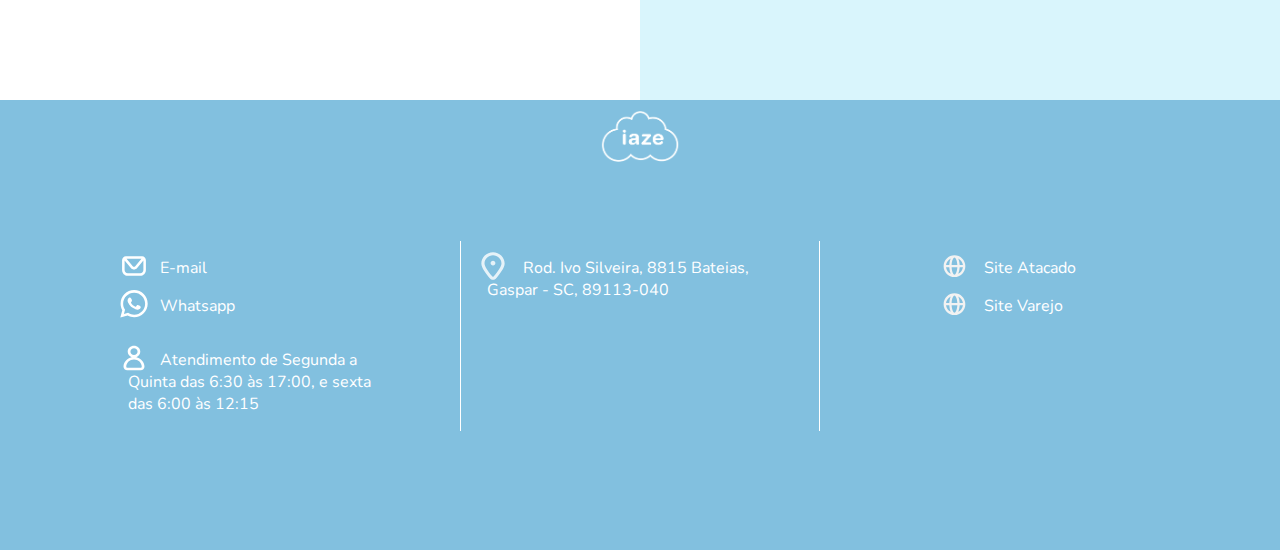
==== commit 4f4bff20: "Padronização de imagens" ====
--- a/index.html
+++ b/index.html
@@ -44,7 +44,7 @@
     <section id="scrll2" class="section" >
         
         <div class="left-section-QS">
-            <img  src="Images/30044.webp" alt="Foto" class="imagem-QM">
+            <img  src="Images/30105.webp" alt="Foto" class="imagem-QM">
         </div>
 
 
@@ -78,13 +78,13 @@
         </div>
 
         <div class="right-objetivos">
-            <img  src="Images/30105.webp" alt="">
+            <img  src="Images/30044.webp" alt="">
         </div>
     </section>
 
     <section id="scrll5" class="section">
         <div class="left-section-QS">
-            <img  src="Images/30107.webp" alt="Foto" class="imagem-QM">
+            <img  src="Images/30136.webp" alt="Foto" class="imagem-QM">
         </div>
 
 
@@ -121,7 +121,7 @@
 
            
             <div class="right-objetivos">
-                <img  src="Images/30136.webp" alt="">
+                <img  src="Images/30107.webp" alt="">
             </div>
 
     </section>
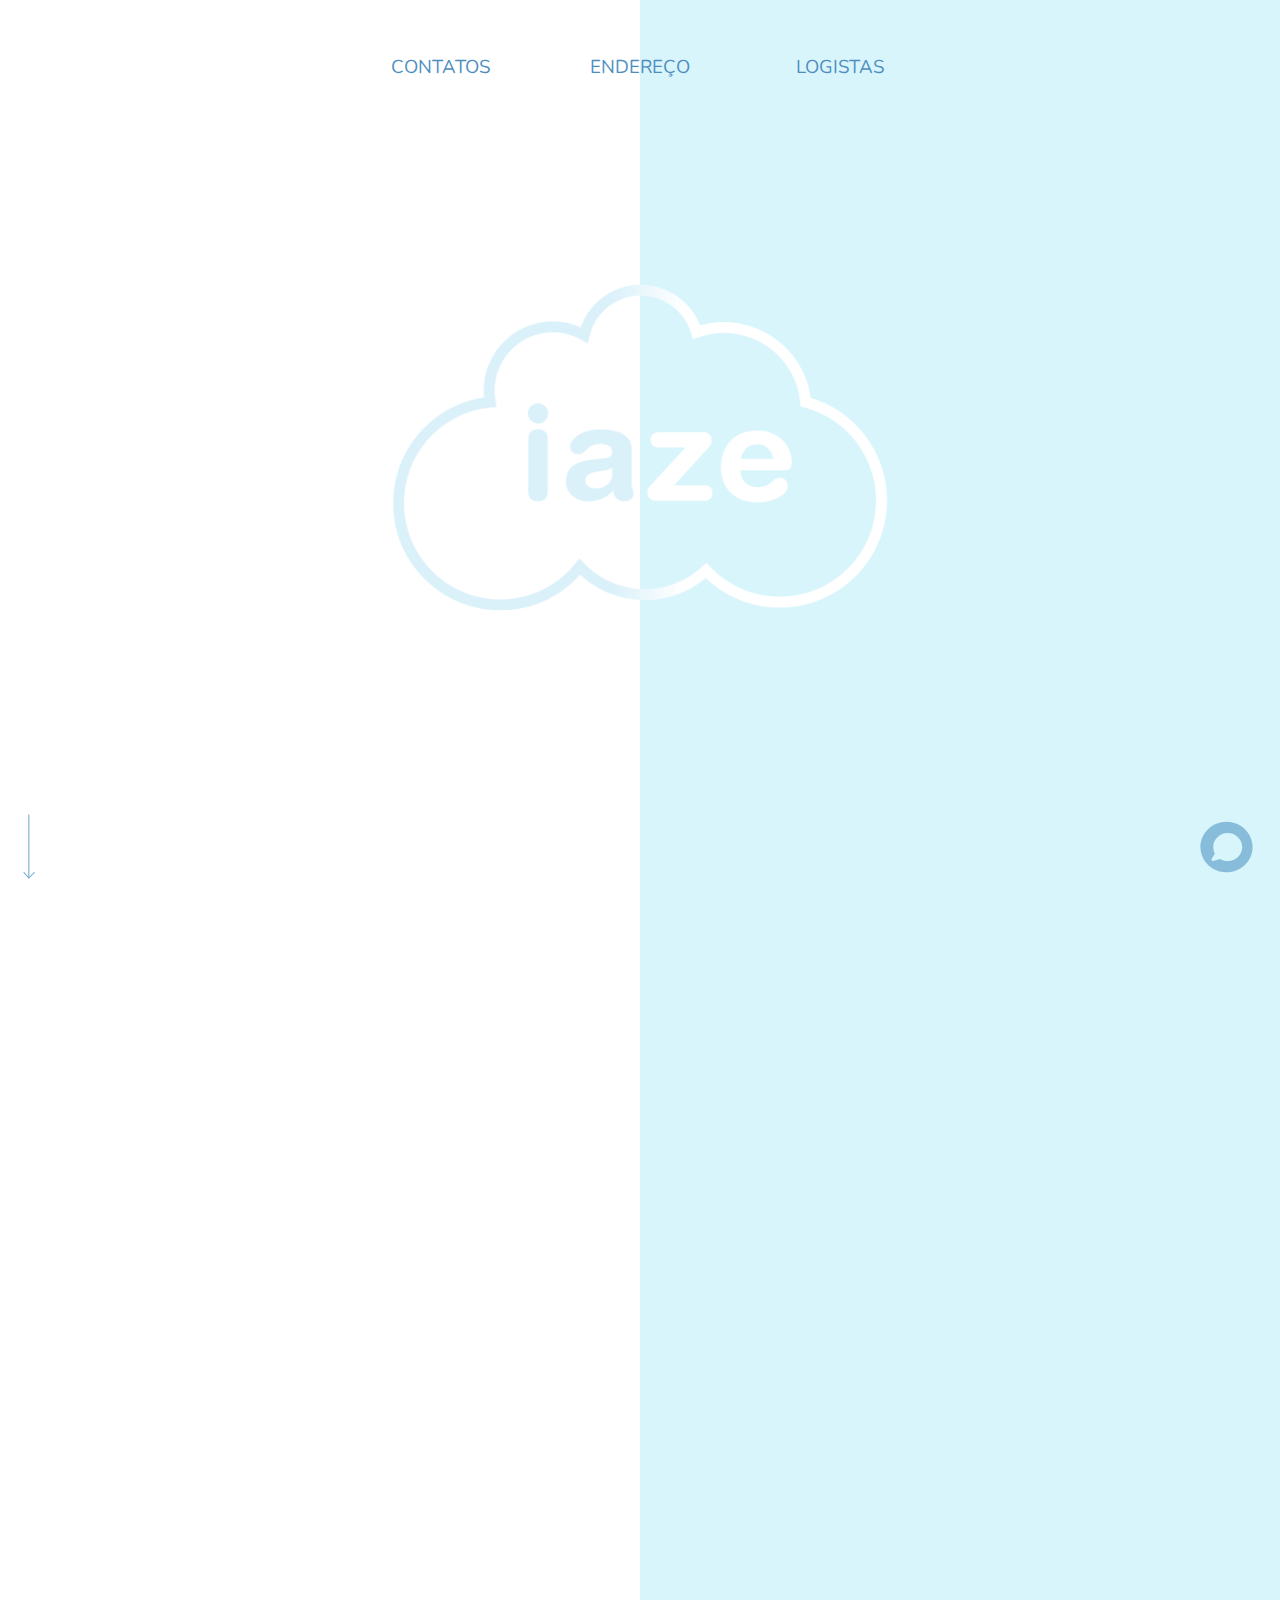
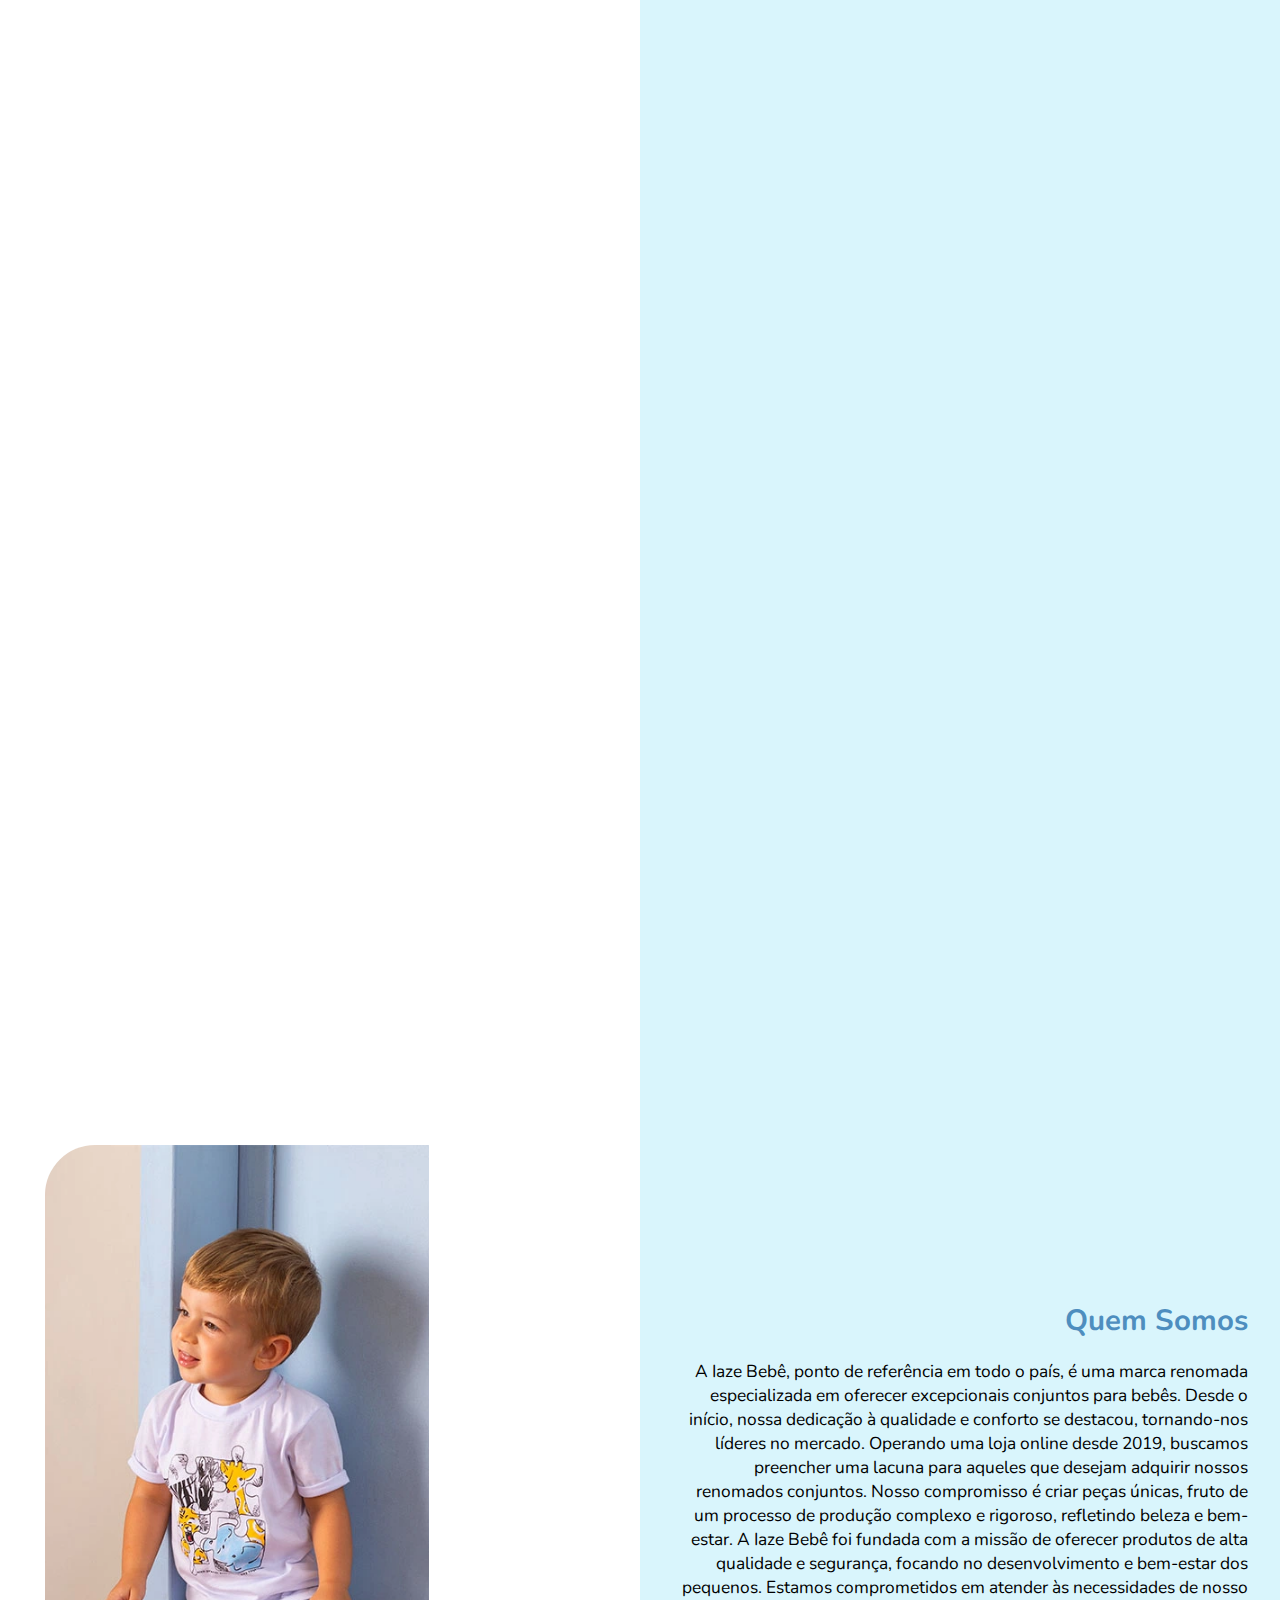
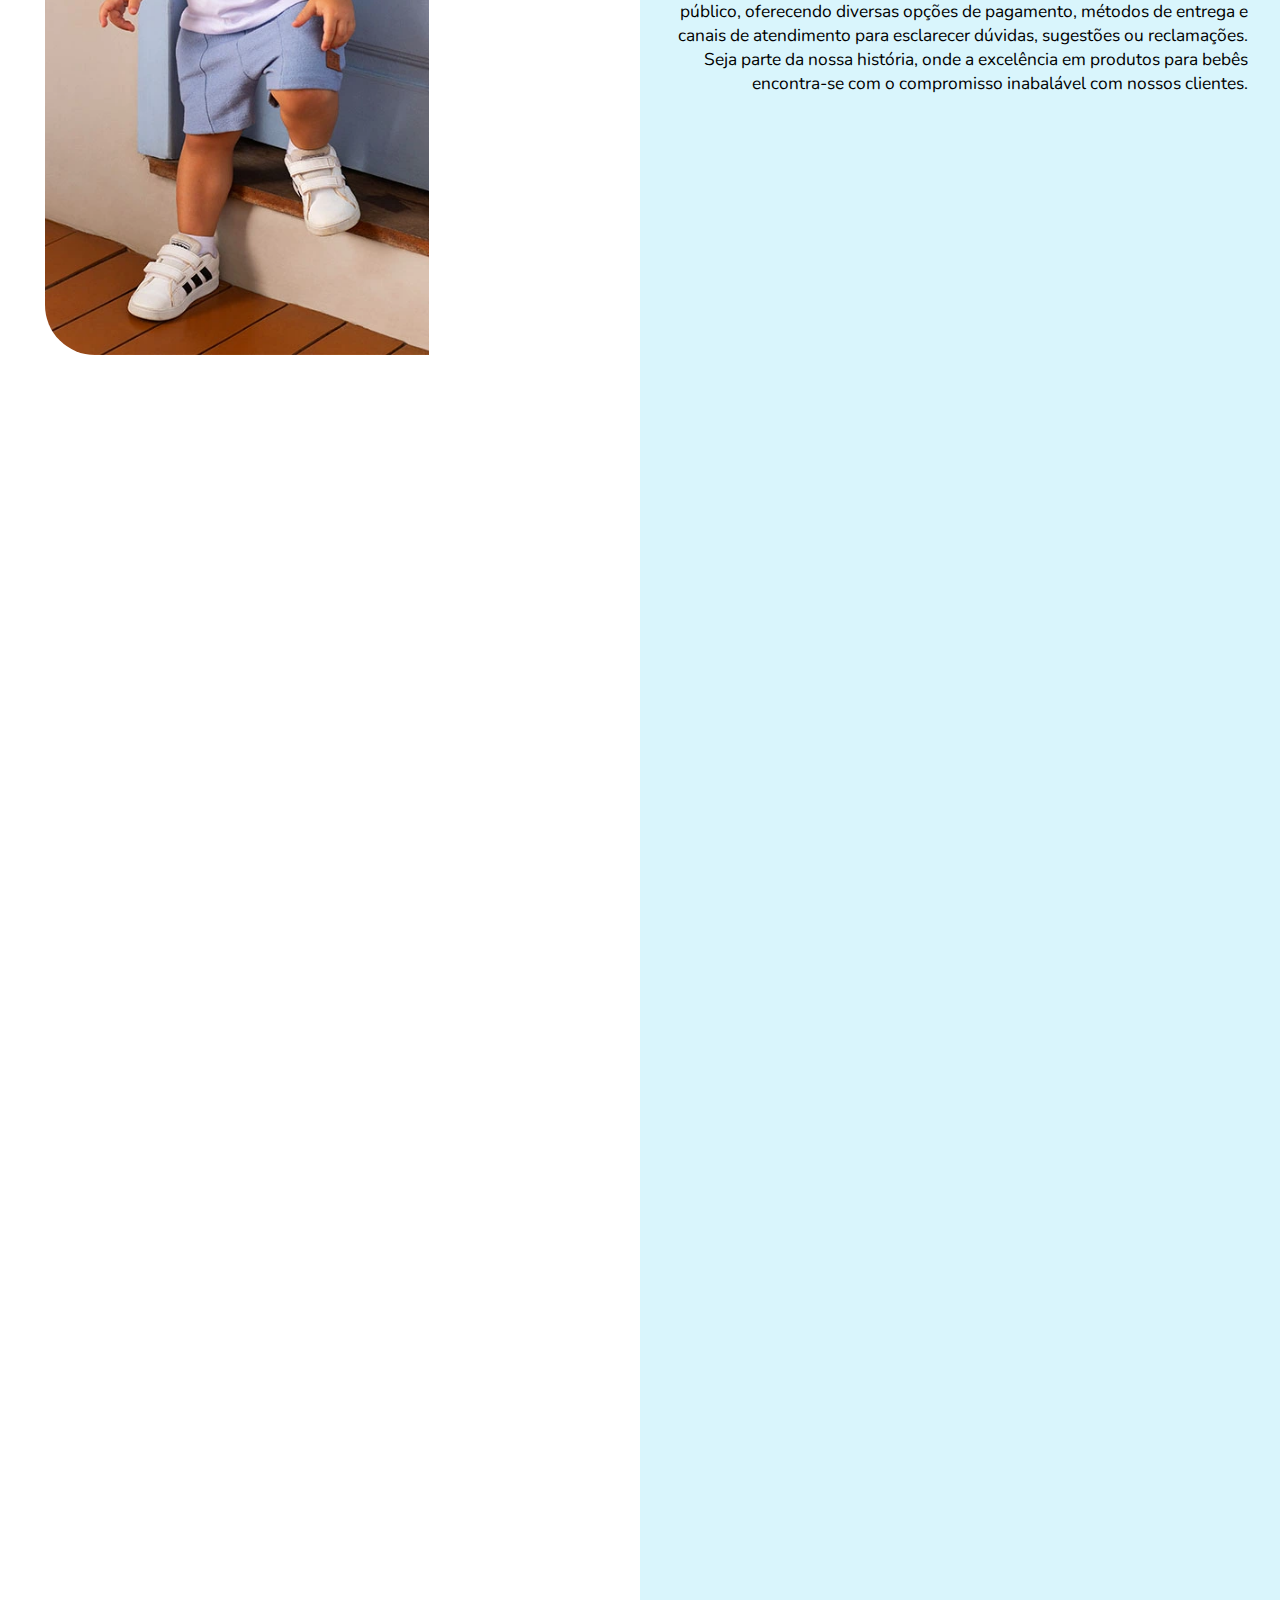
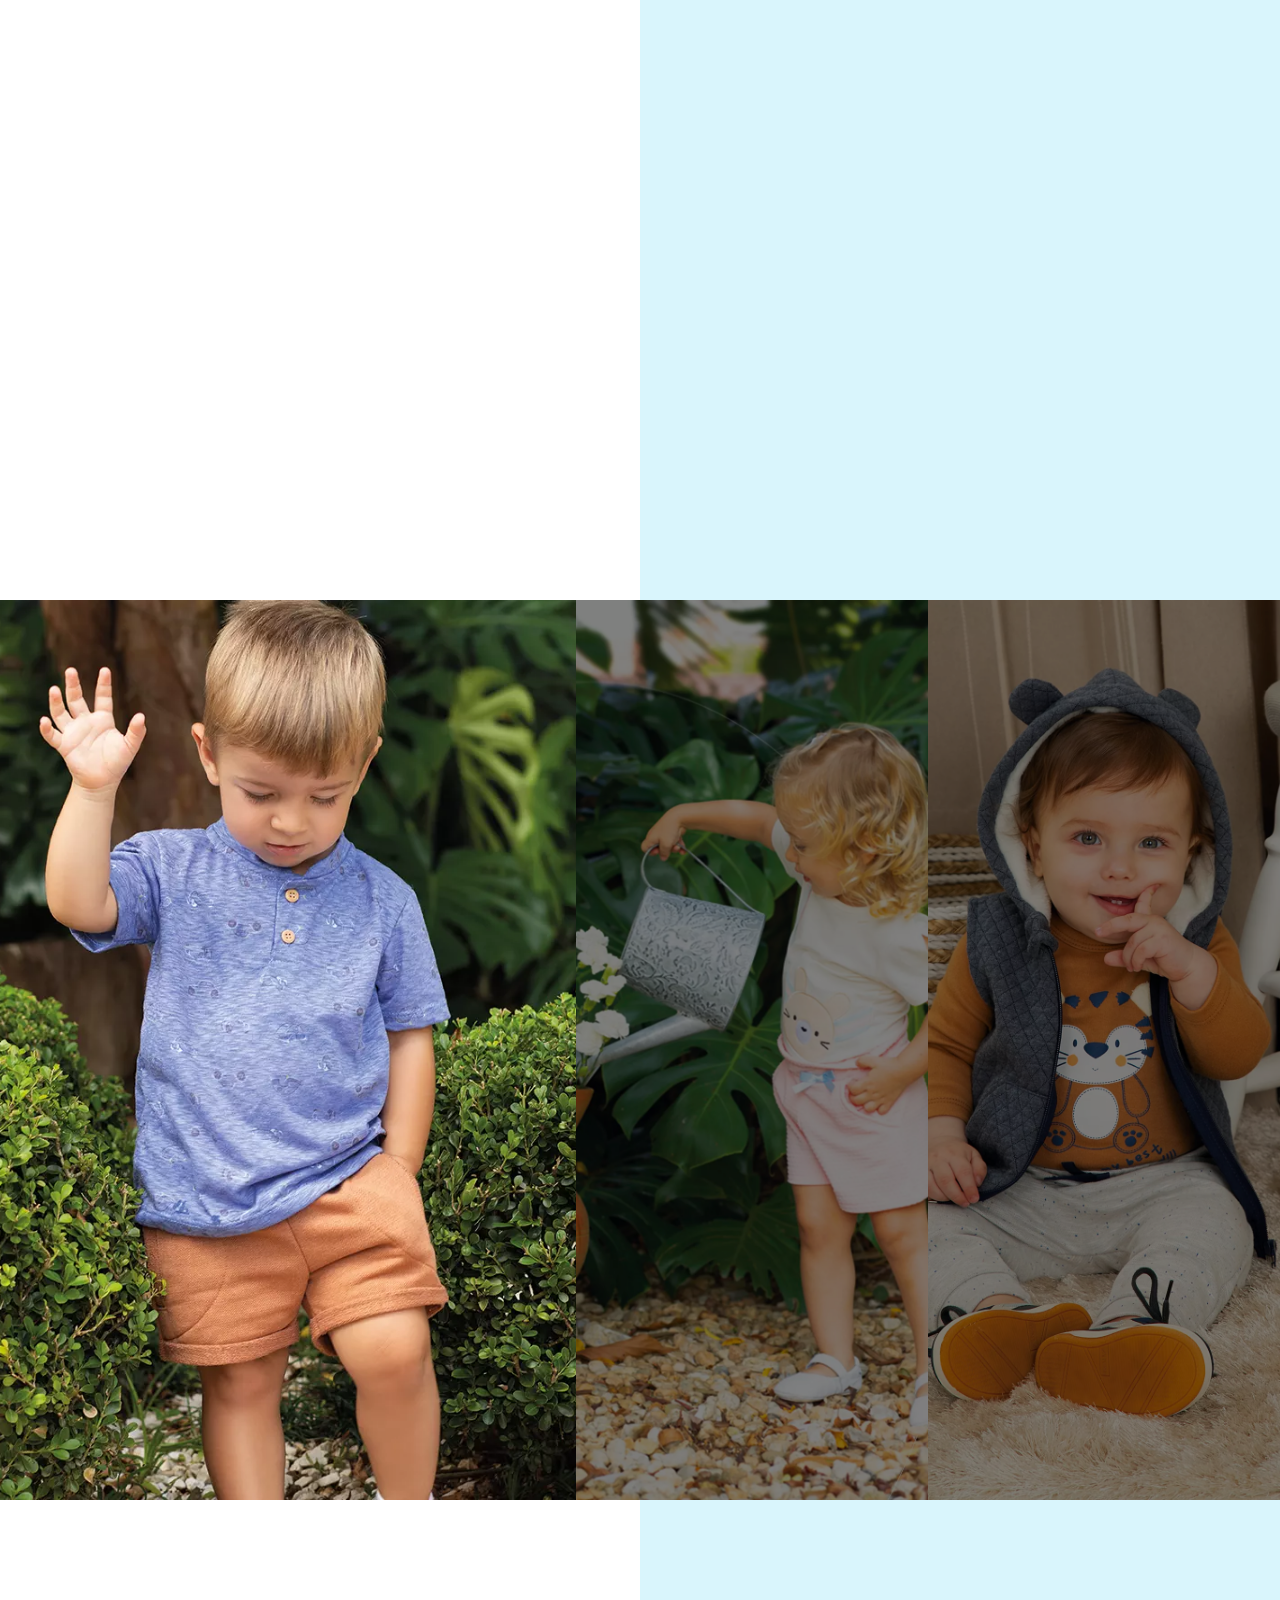
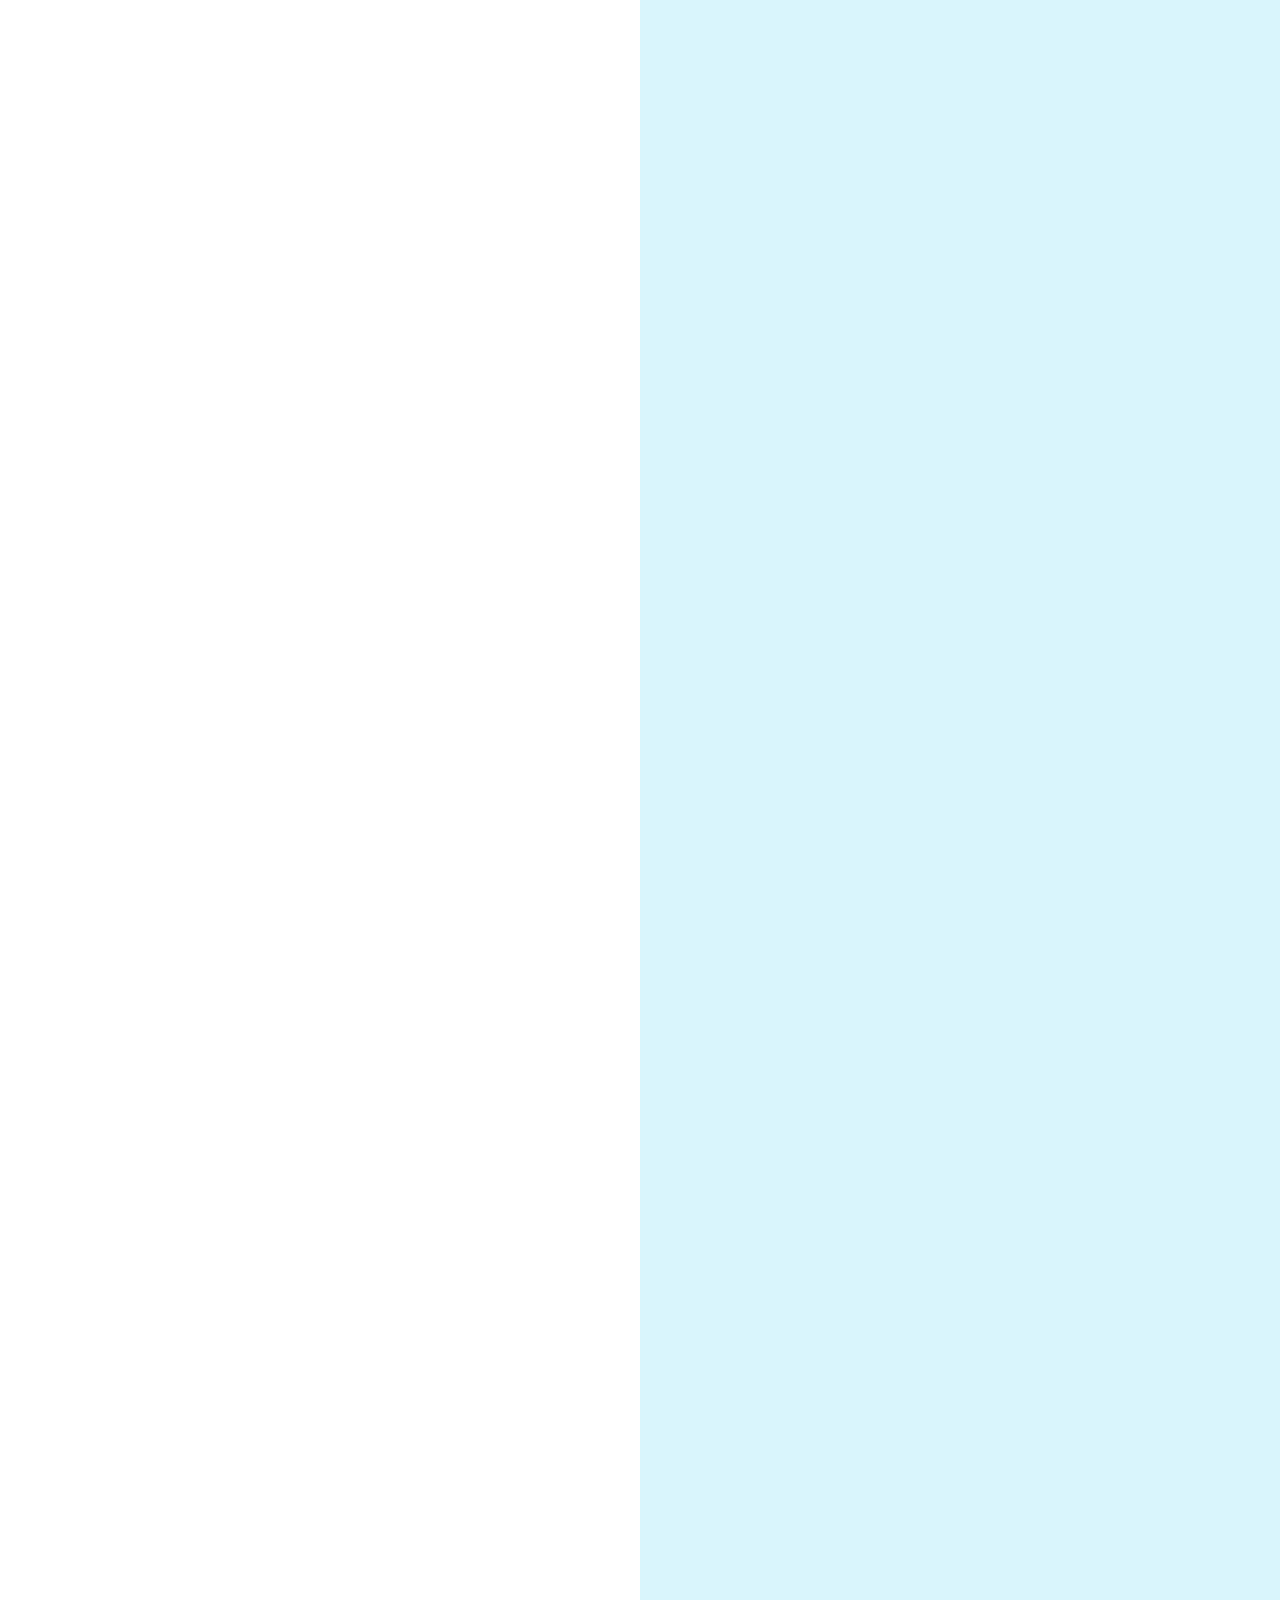
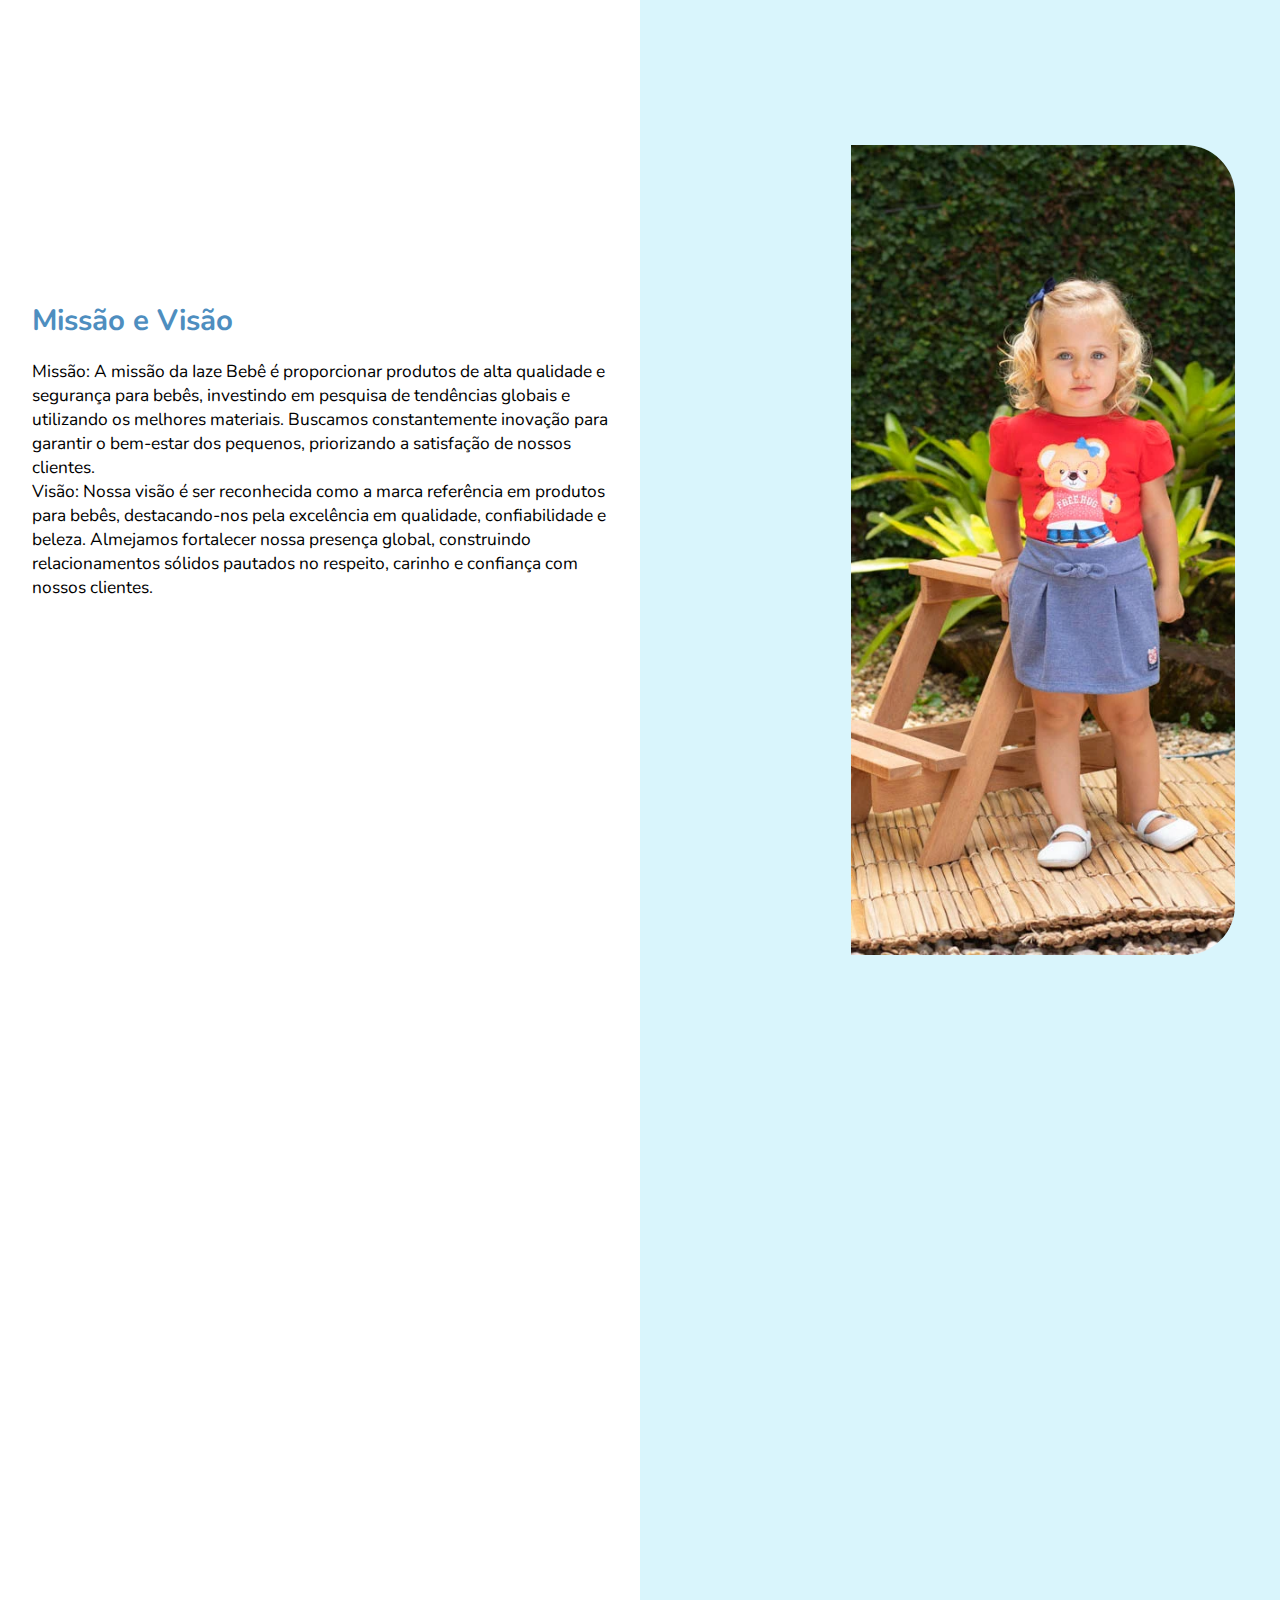
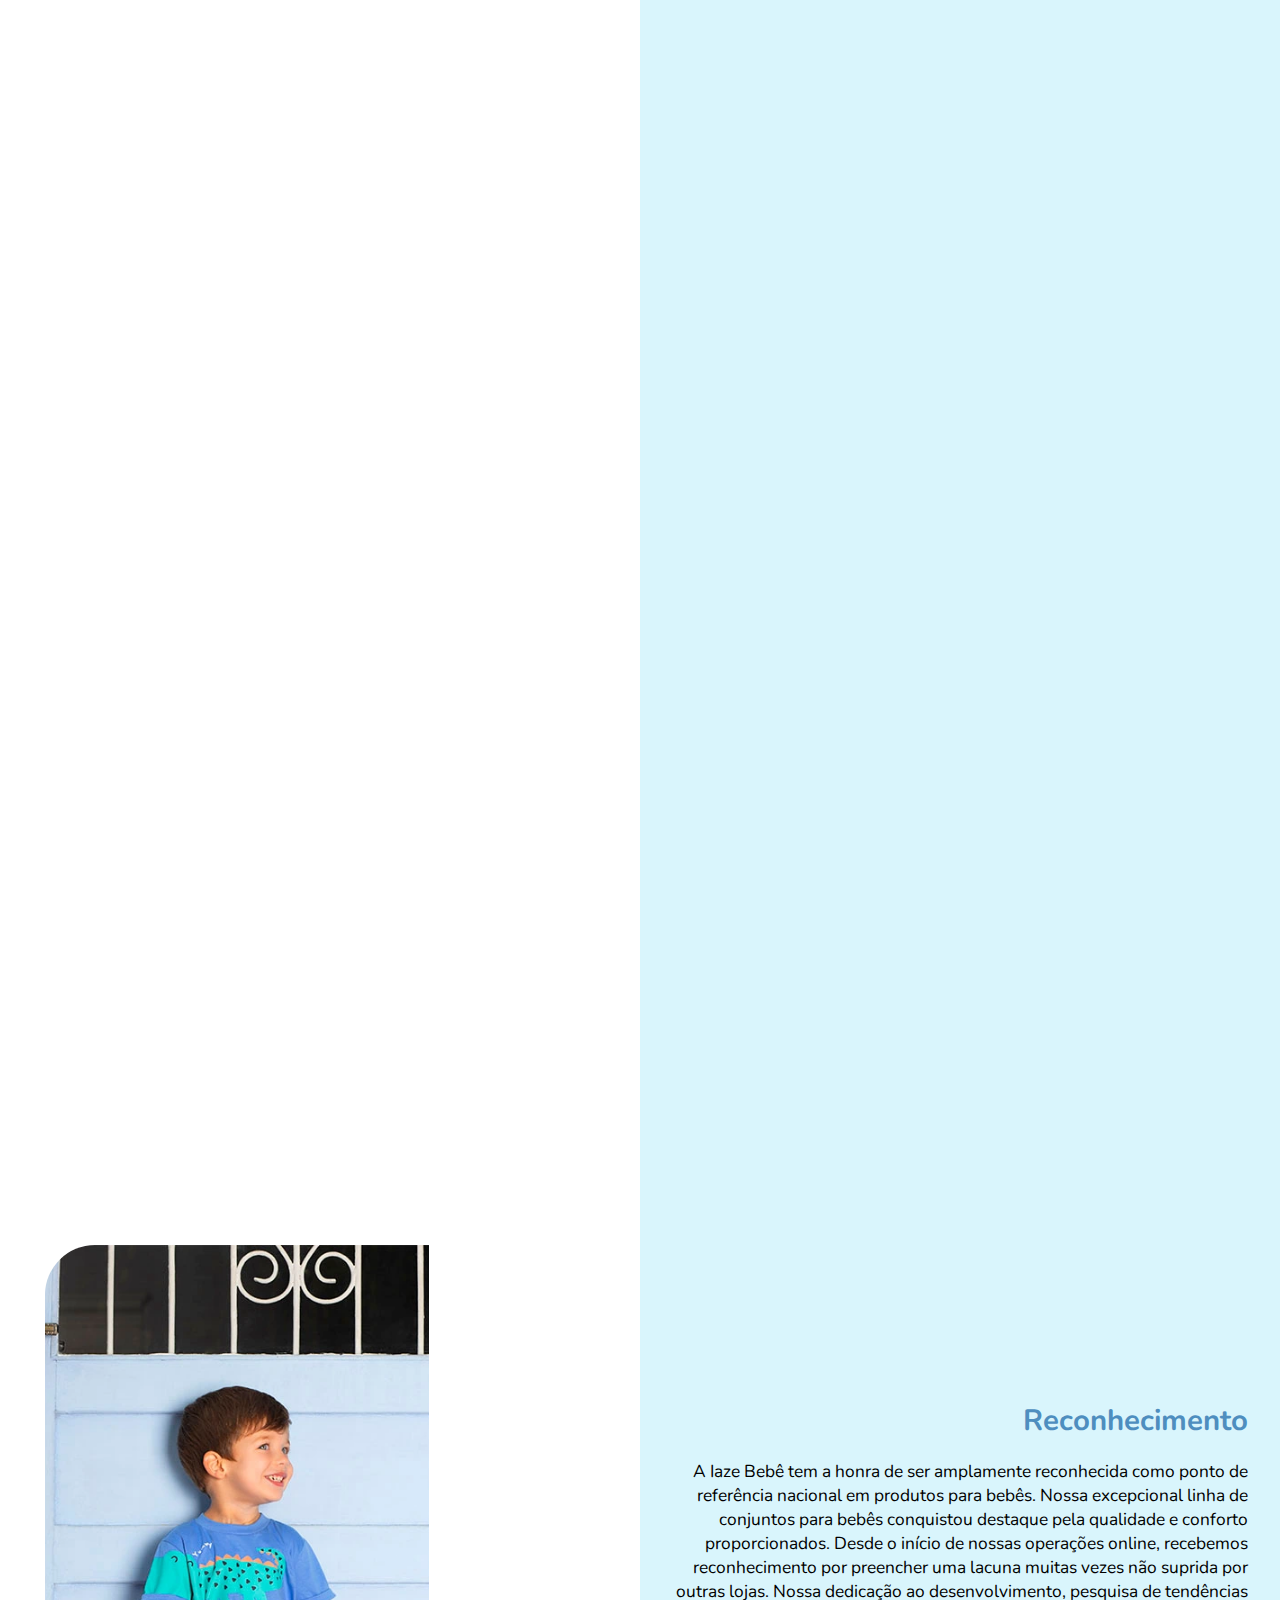
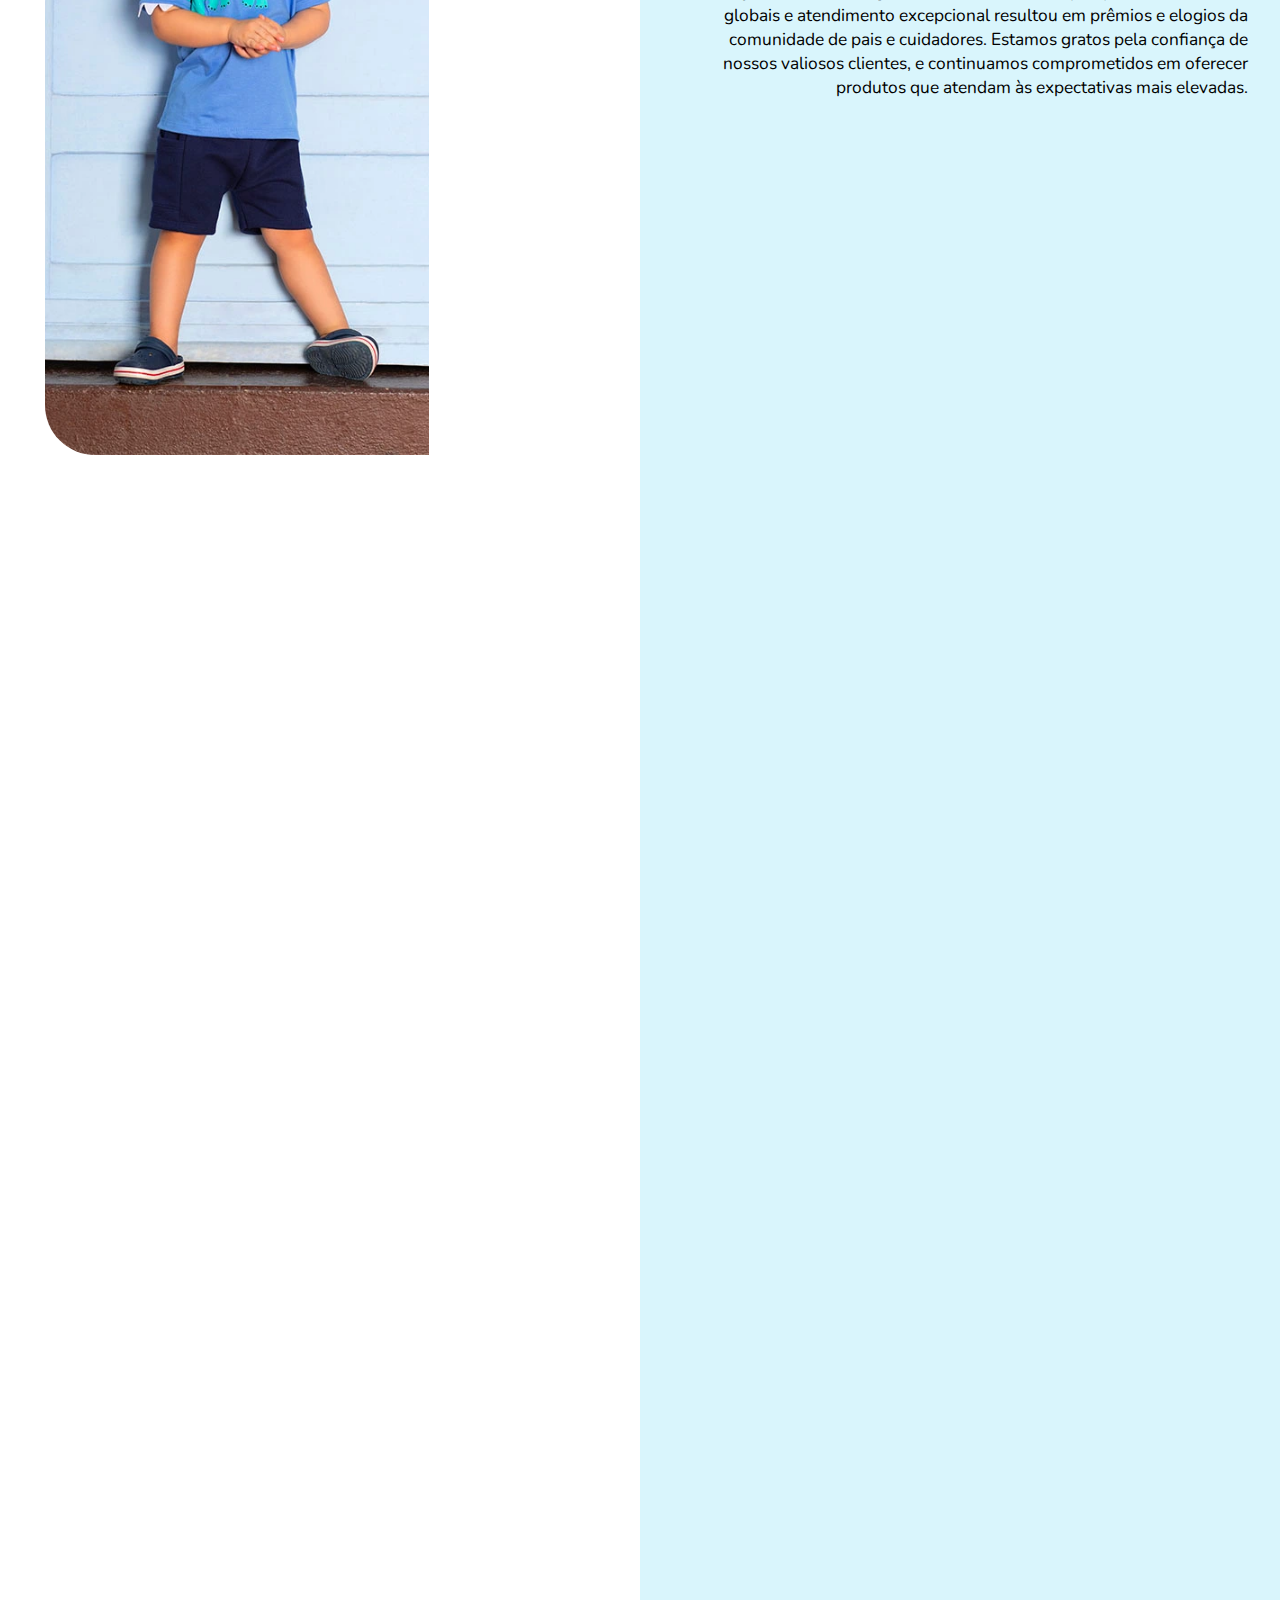
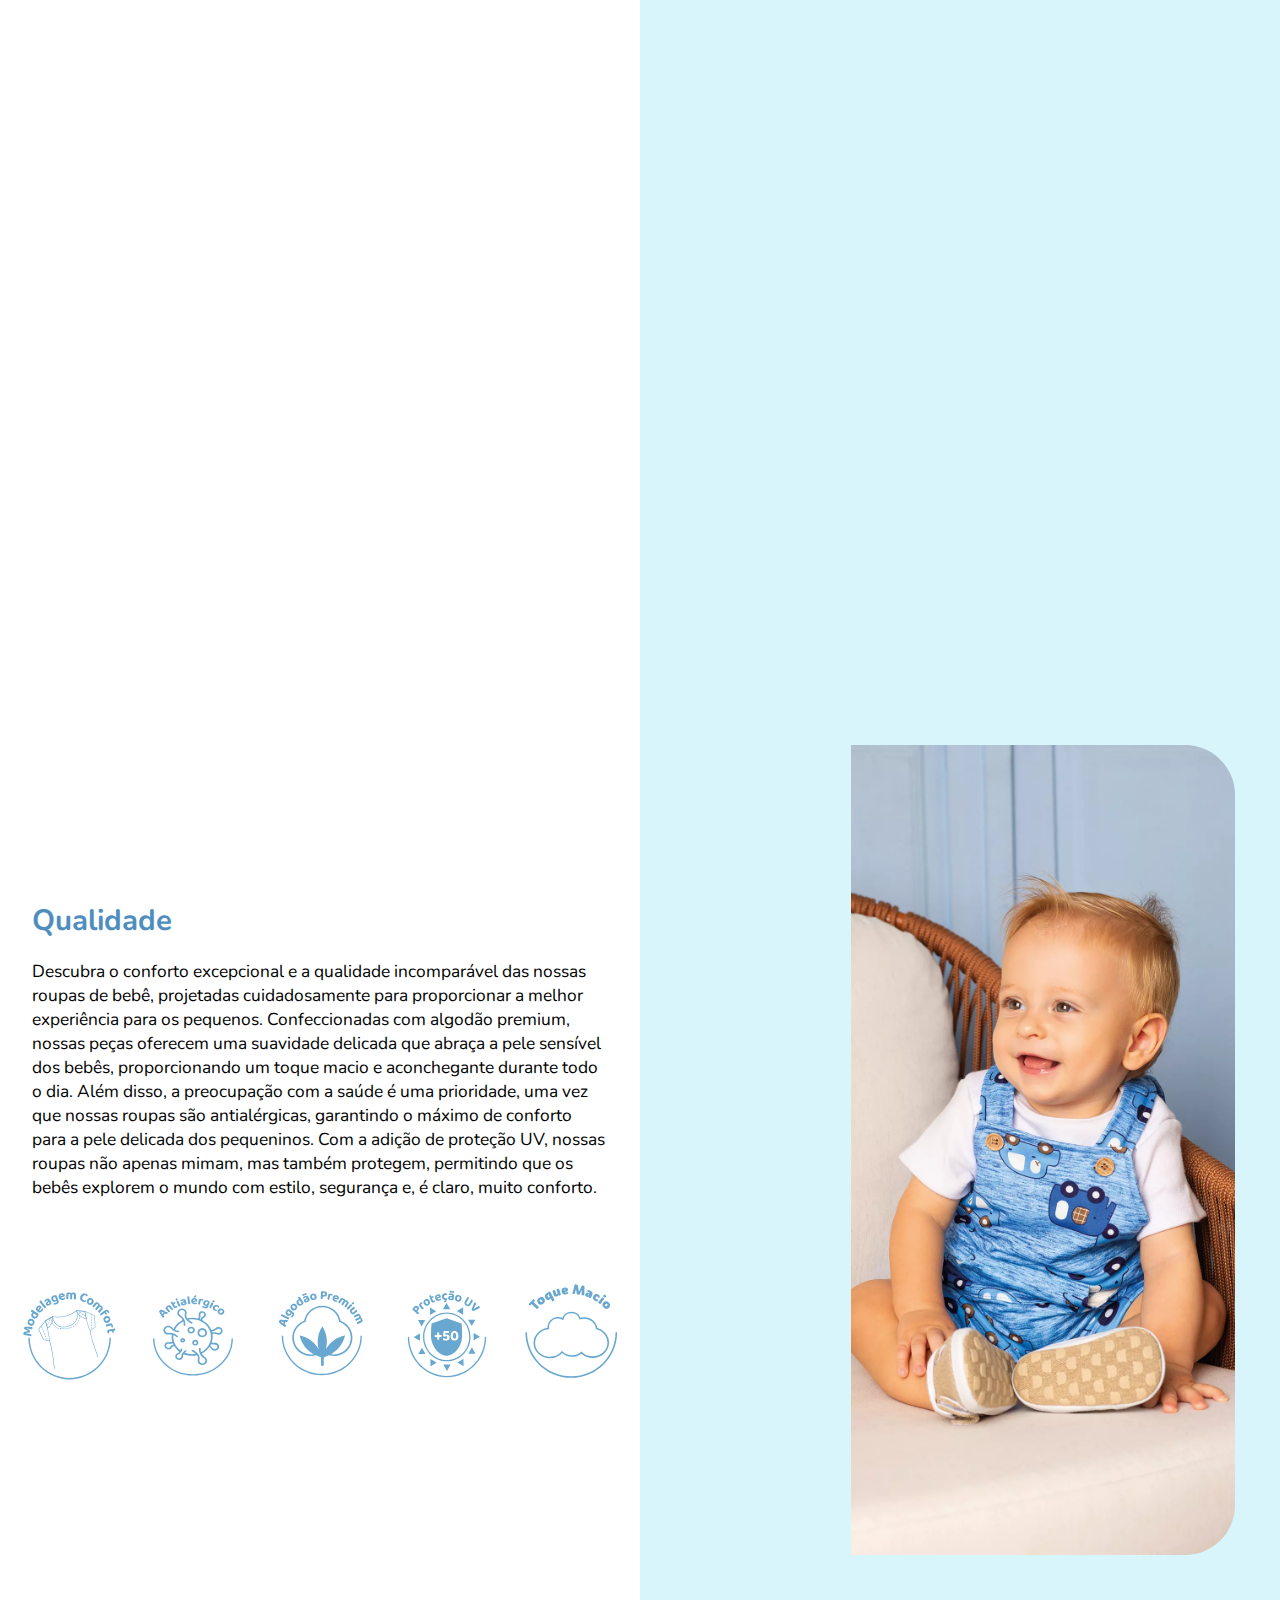
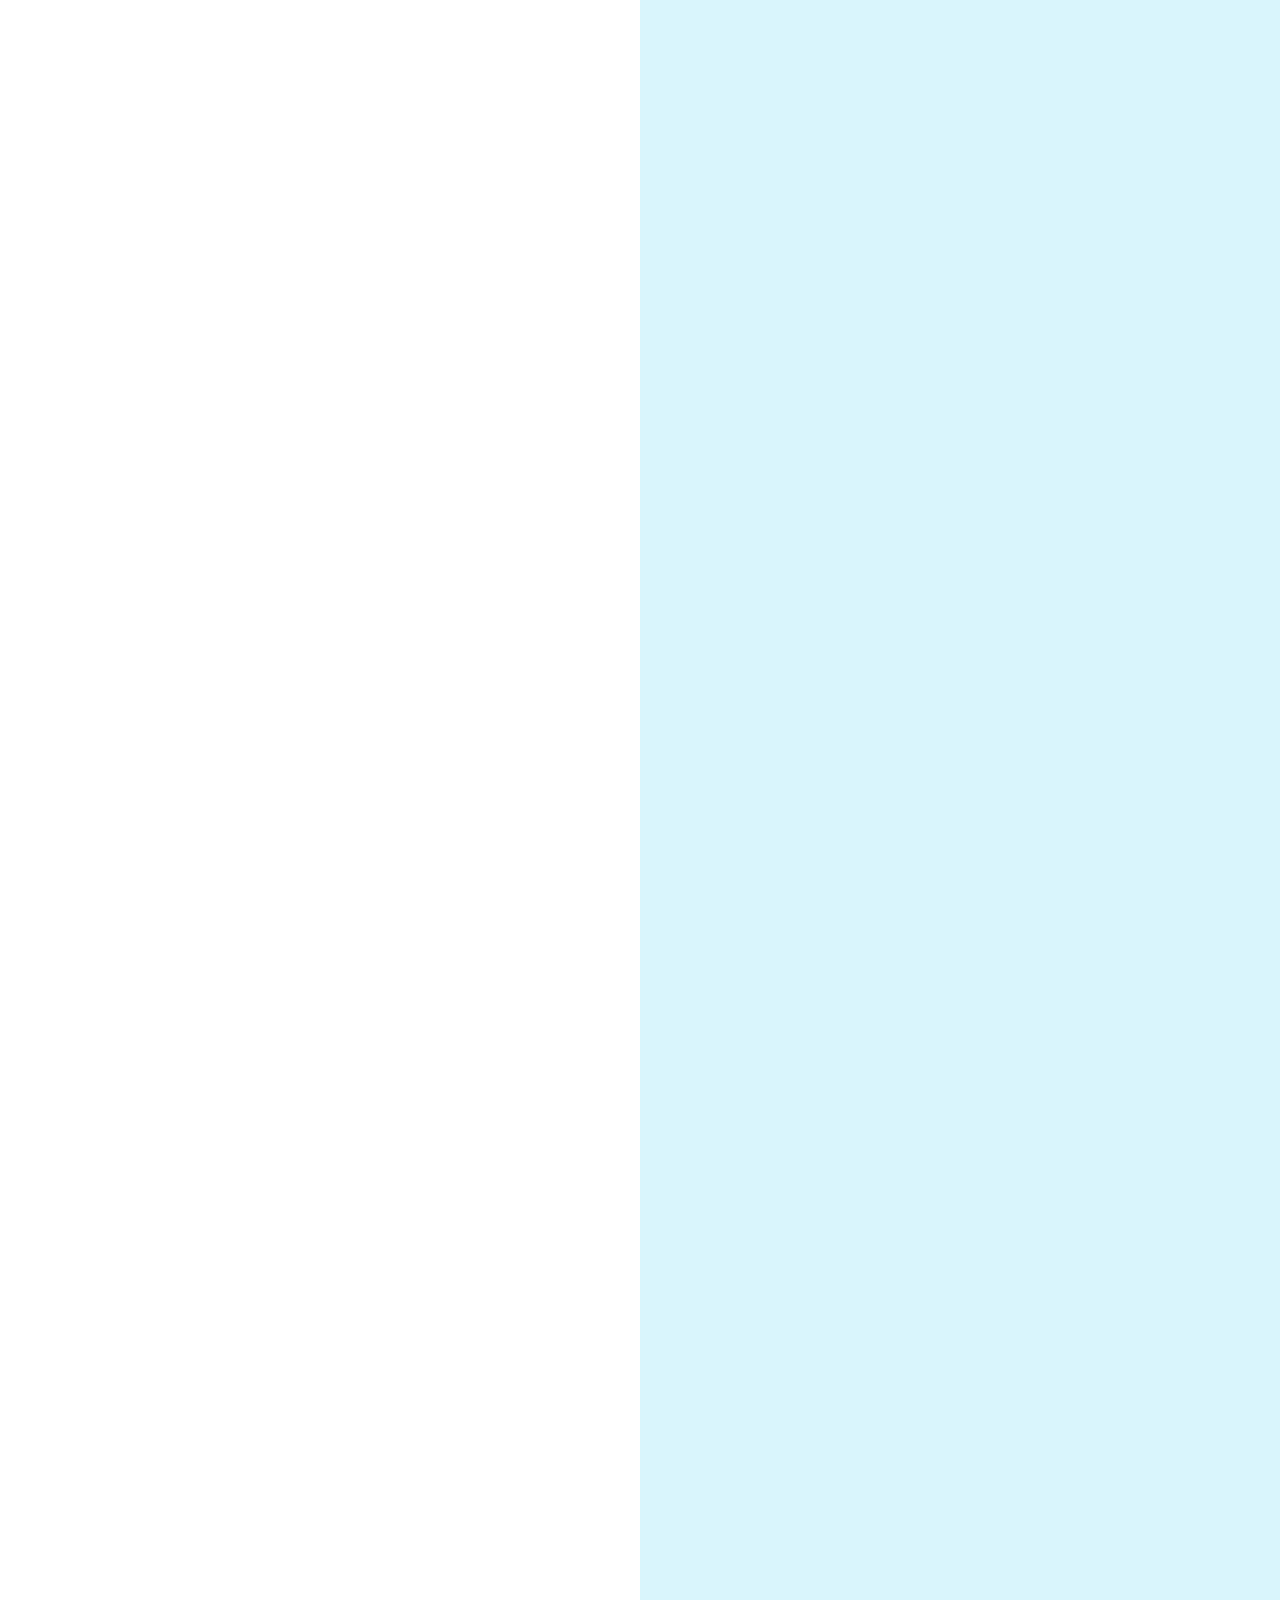
==== commit 4f807e02: "Logo Scroll 1" ====
--- a/index.html
+++ b/index.html
@@ -26,7 +26,7 @@
         </header>
         <section class="center-home-logo">
             <div class="logo">
-                <p> <span class="iaze">IAZE</span> <span class="bebe">BEBÊ</span></p>
+                <img src="Images/logo p.png" alt="">
             </div>
         </section>
         <div class="arrow">
--- a/styles.css
+++ b/styles.css
@@ -97,15 +97,12 @@
         display: none;
     }
     .center-home-logo{
-        width: 100%;
-        display: flex;
-        justify-content: center;
-        margin-top: 20vh;
-    }
-    .logo{
-        font-family: "Nova Slim", sans-serif;
-        font-size: 100px;
-        color: var(--back-button);
+      display: flex;
+      justify-content: center;
+      margin-top: 10vh;
+    }
+    .logo img{
+        width: 500px;
     }
     .arrow img{
         width: 40px;
@@ -174,7 +171,7 @@
 
 /*------------------------------------ SCROLL 2 ------------------------------------*/
     #scrll2{
-        margin-top: 100vh;
+        margin-top: 200vh;
         height: 100vh;
         scroll-snap-align: start;
         overflow-y: scroll;
@@ -217,7 +214,7 @@
 
 /*------------------------------------ SCROLL 7 ------------------------------------*/
     #scrll3 {
-
+        margin-top: 200vh;
         height: 100vh;
         overflow-y: scroll;
         margin-bottom: 50vh;
@@ -256,6 +253,7 @@
 
 /*------------------------------------ SCROLL 3 ------------------------------------*/
     #scrll4 {
+        margin-top: 200vh;
         height: 100vh;
         scroll-snap-align: start;
         overflow-y: scroll;
@@ -298,6 +296,7 @@
 
 /*------------------------------------ SCROLL 4 ------------------------------------*/
     #scrll5{
+        margin-top: 200vh;
         height: 100vh;
         scroll-snap-align: start;
         overflow-y: scroll;
@@ -310,6 +309,7 @@
 
 /*------------------------------------ SCROLL 5 ------------------------------------*/
     #scrll6 {
+        margin-top: 200vh;
         height: 100vh;
         scroll-snap-align: start;
         overflow-y: scroll;
@@ -335,12 +335,12 @@
 
 /*------------------------------------ SCROLL 6 ------------------------------------*/
     #scrll7 {
+        margin-top: 200vh;
         height: 100vh;
         overflow-y: scroll;
         overflow: hidden;
         display: flex;
         justify-content: center;
-
     }
     .container {
         display: flex;
@@ -396,6 +396,7 @@
 
 /*------------------------------------ SCROLL 8 ------------------------------------*/
     #scrll8 {
+        margin-top: 200vh;
         height: 100vh;
         overflow-y: scroll;
         overflow: hidden;
@@ -467,6 +468,9 @@
                 display: flex;
                 justify-content: right;
                 text-align: center;
+            }
+            .logo img{
+                  width: 400px;
             }
             .menu-content {
                 display: none;
@@ -731,6 +735,9 @@
     }
 
     @media screen and (max-width: 450px) {
+          .logo img{
+              width: 300px;
+          }
         .area-menu-actived {
             width: 70%;   
             height: 500px;
@@ -814,6 +821,9 @@
             top: 20px;
             font-size: 25pt;
         }
+        .logo img{
+            width: 200px;
+        }
         .area-menu-actived {
             width: 70%;   
         }
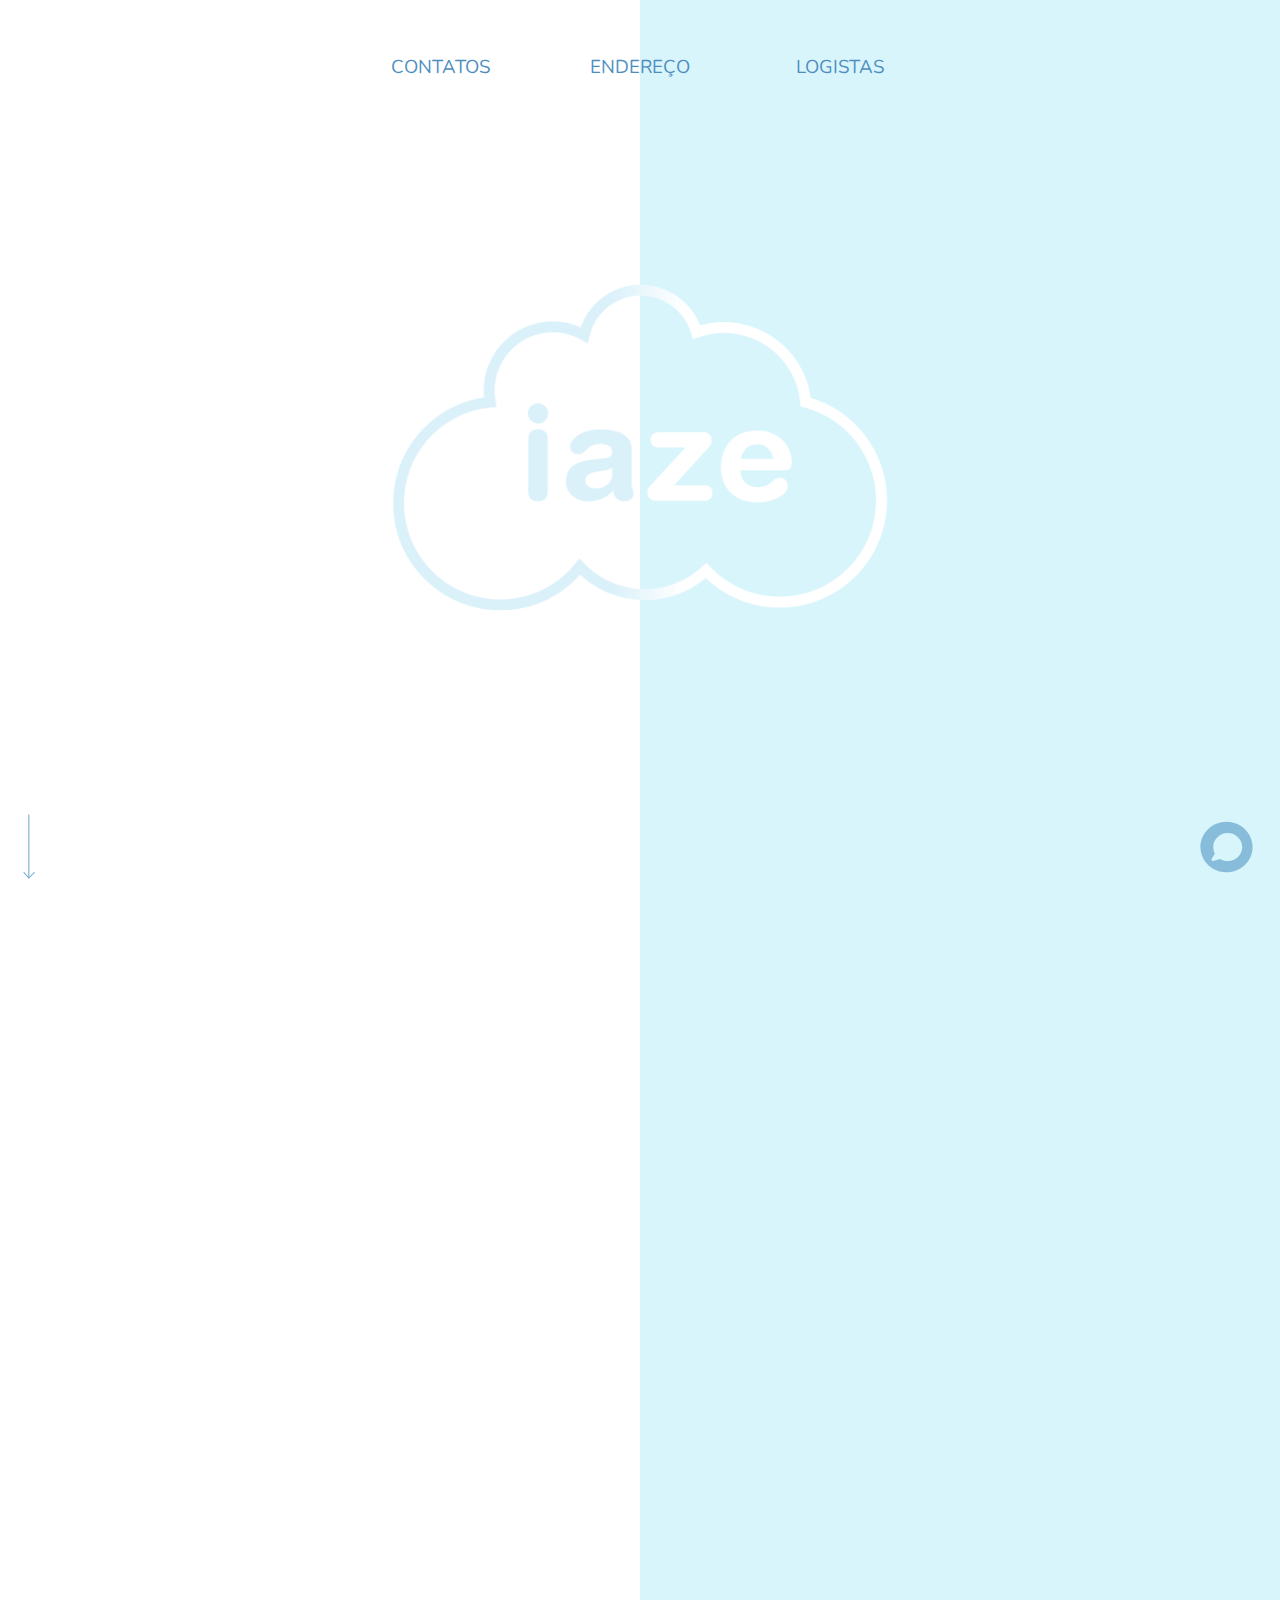
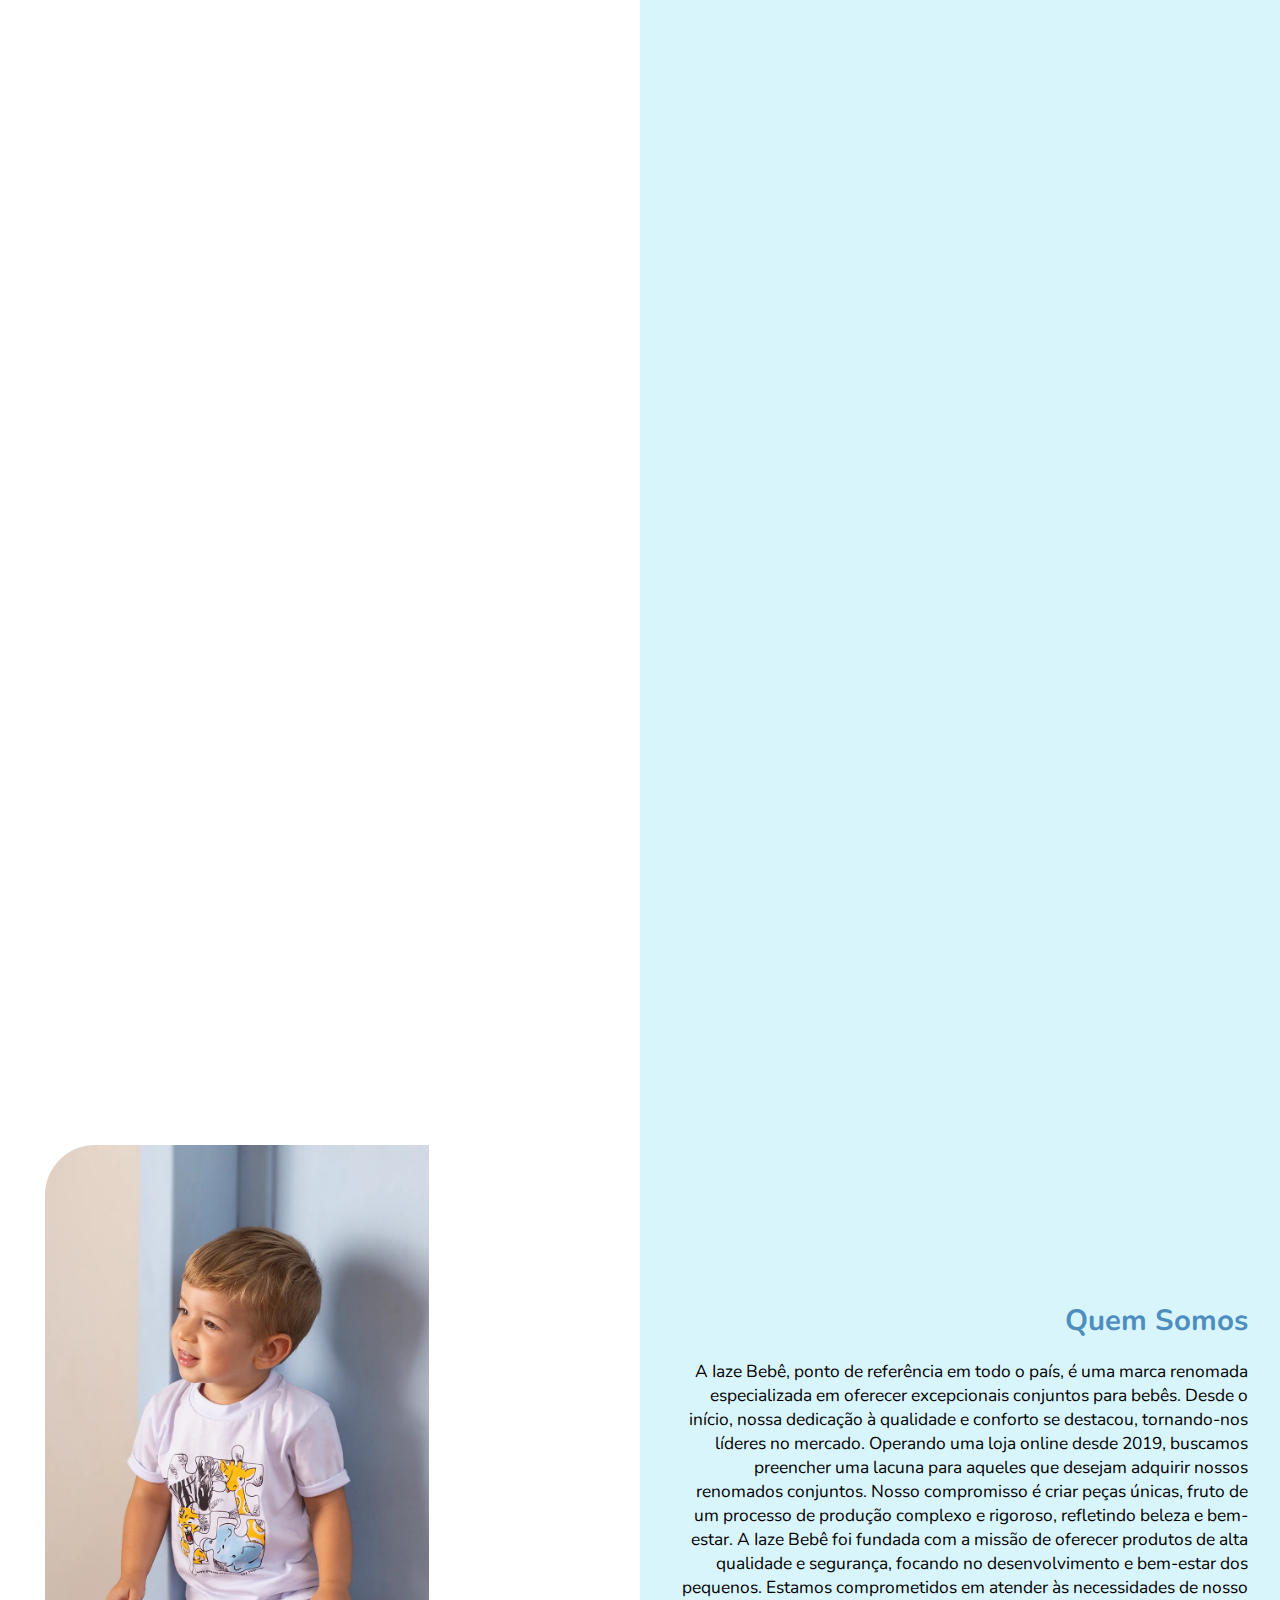
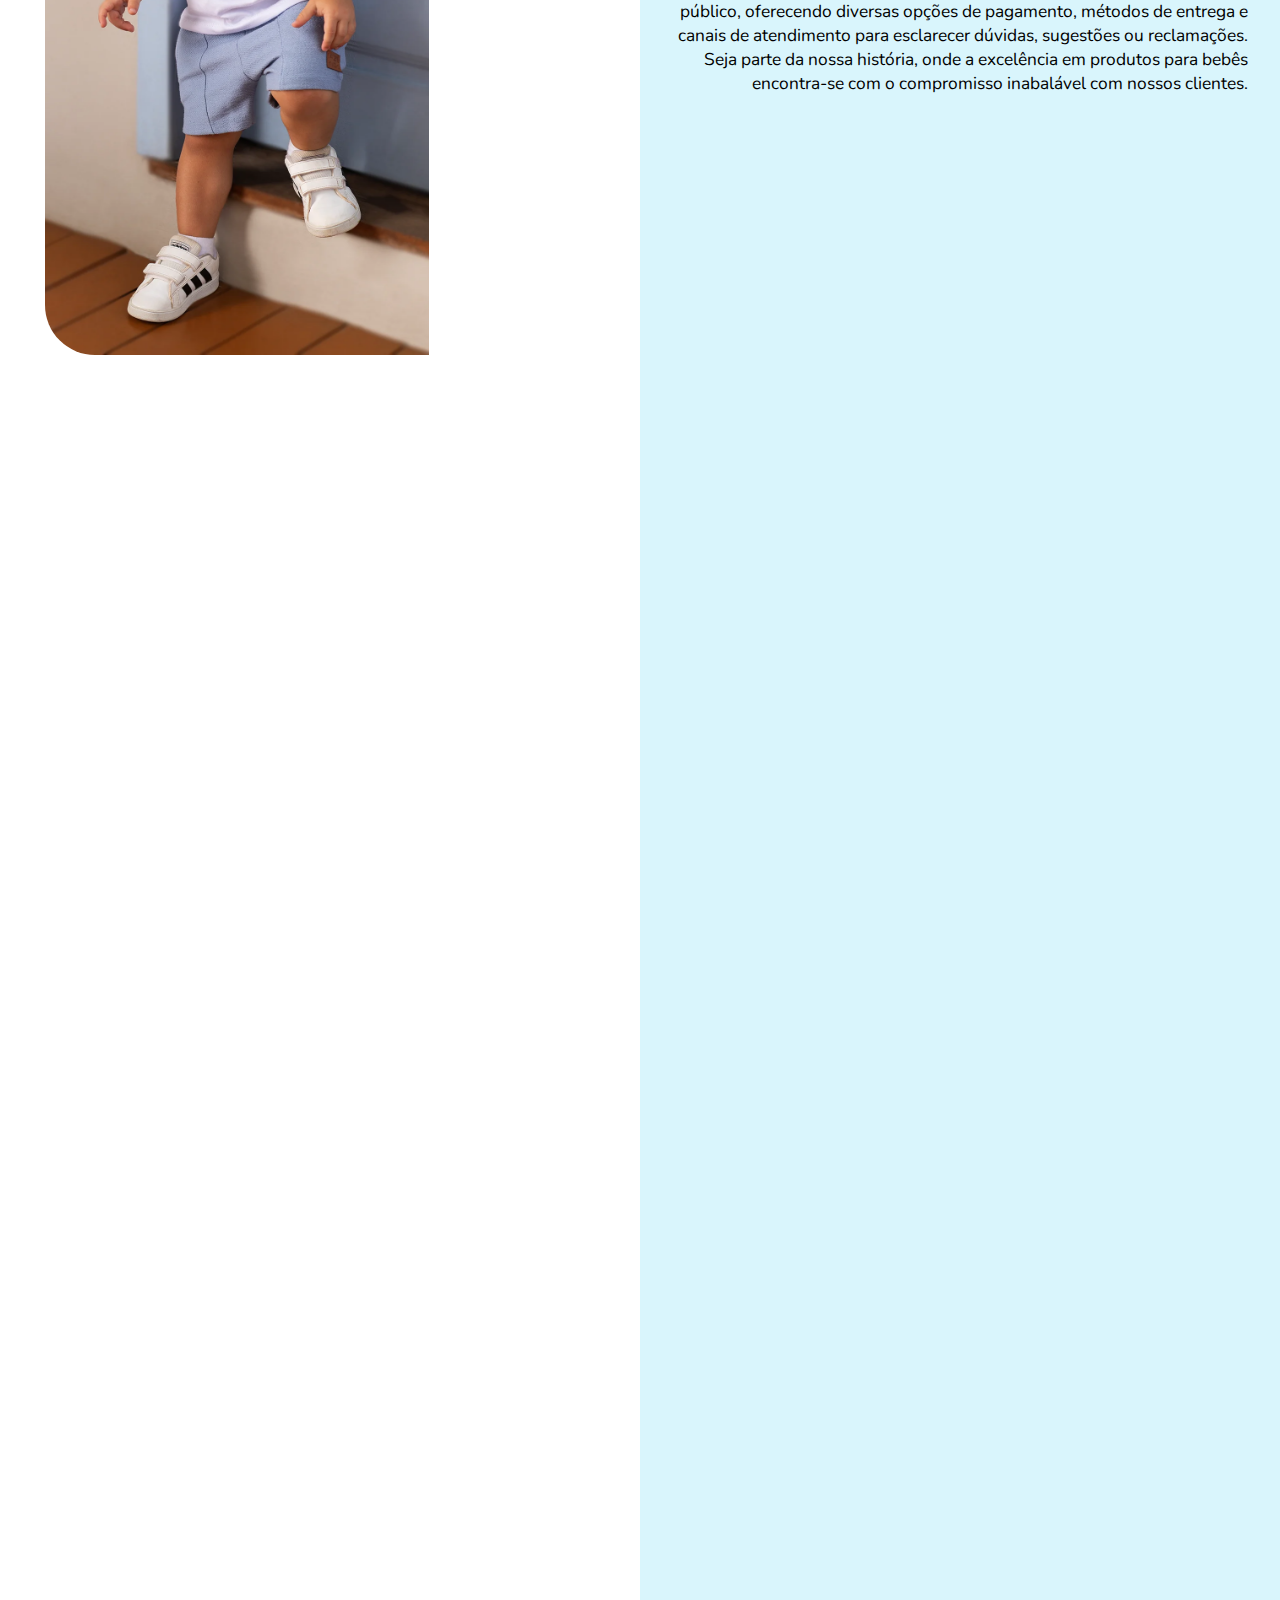
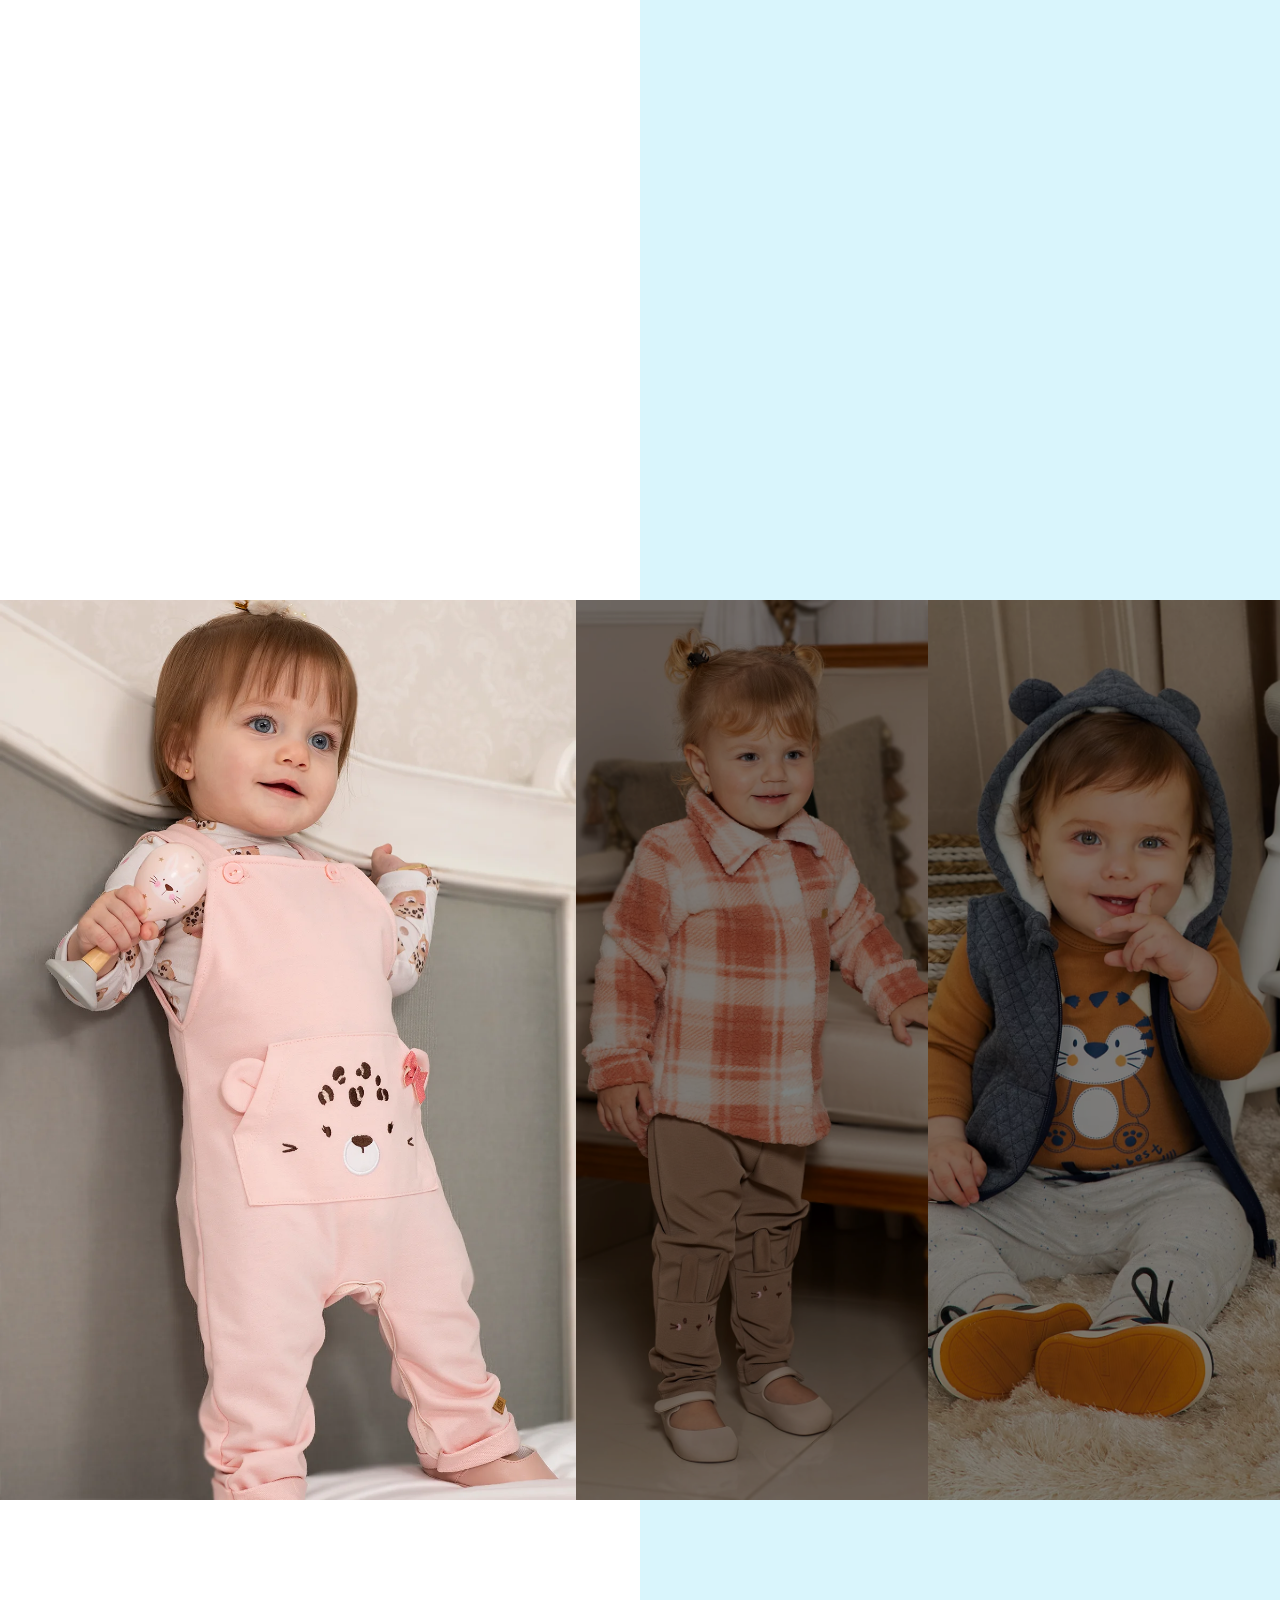
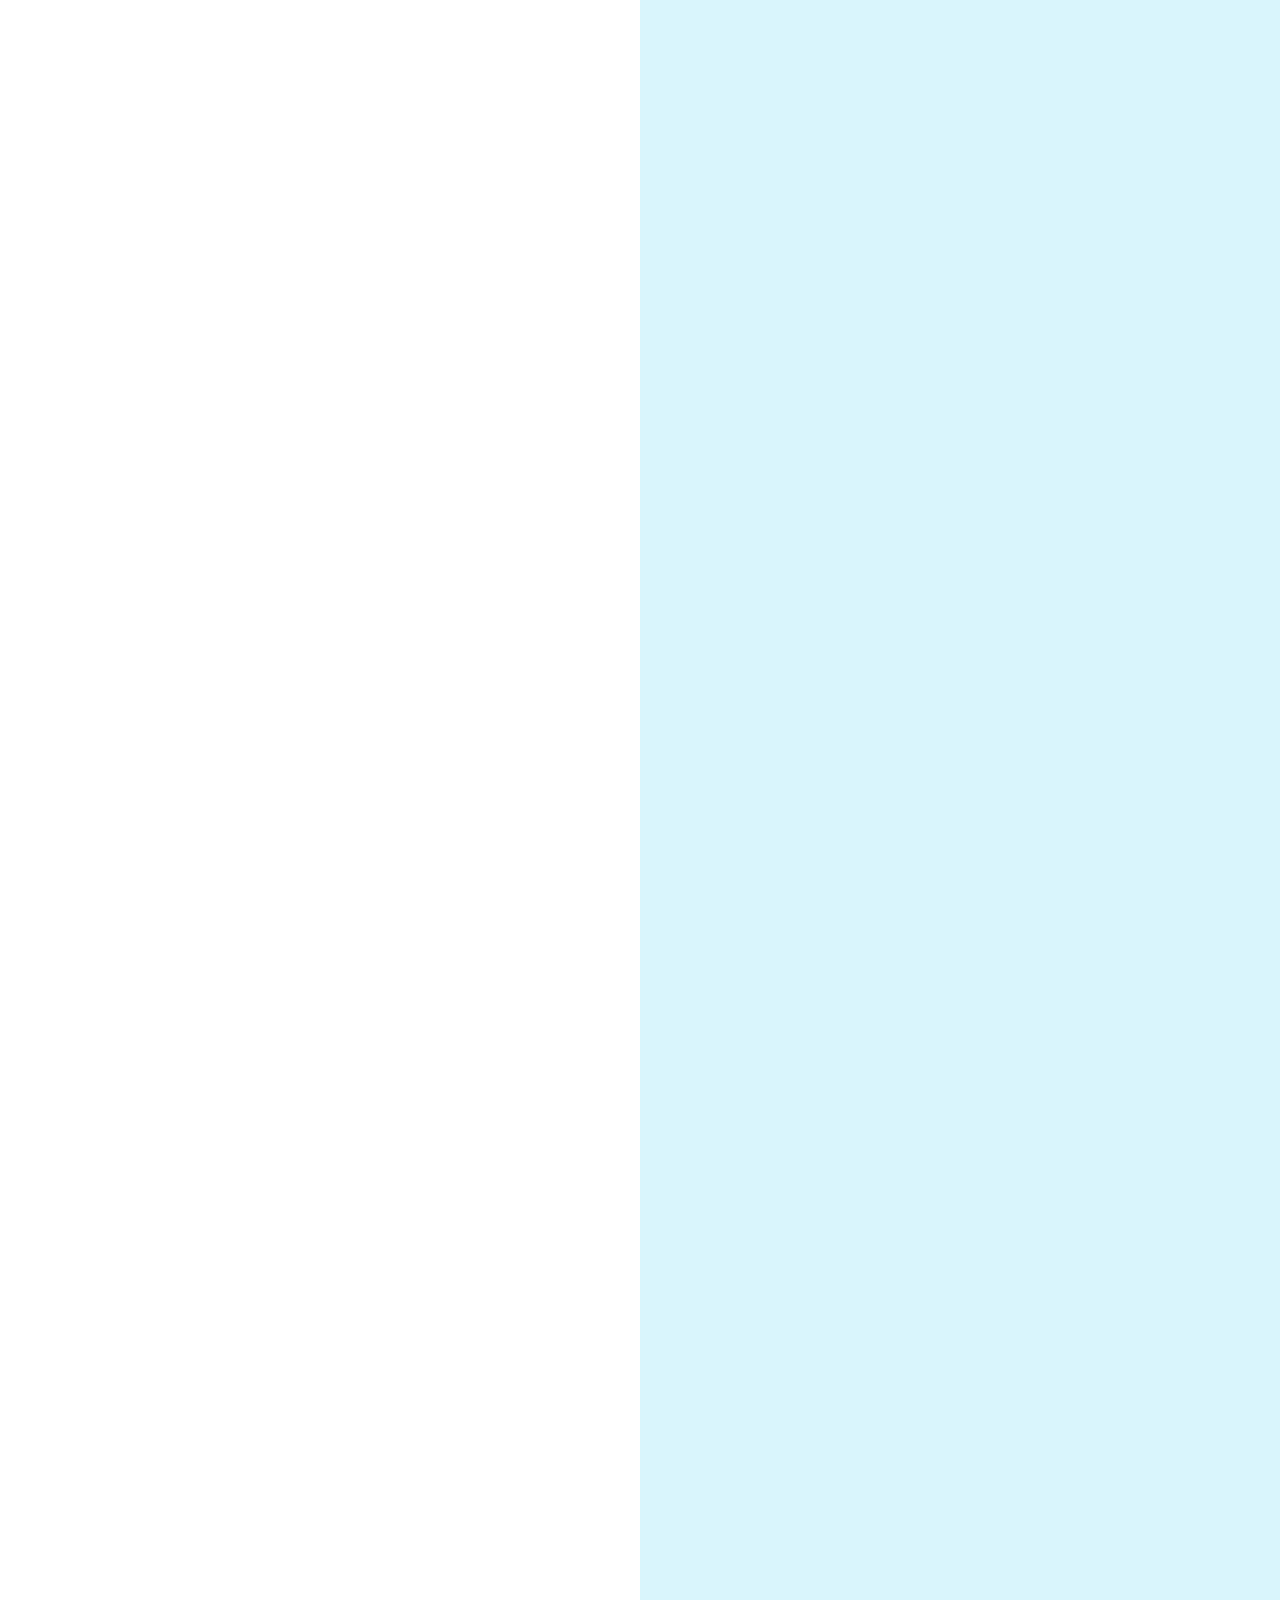
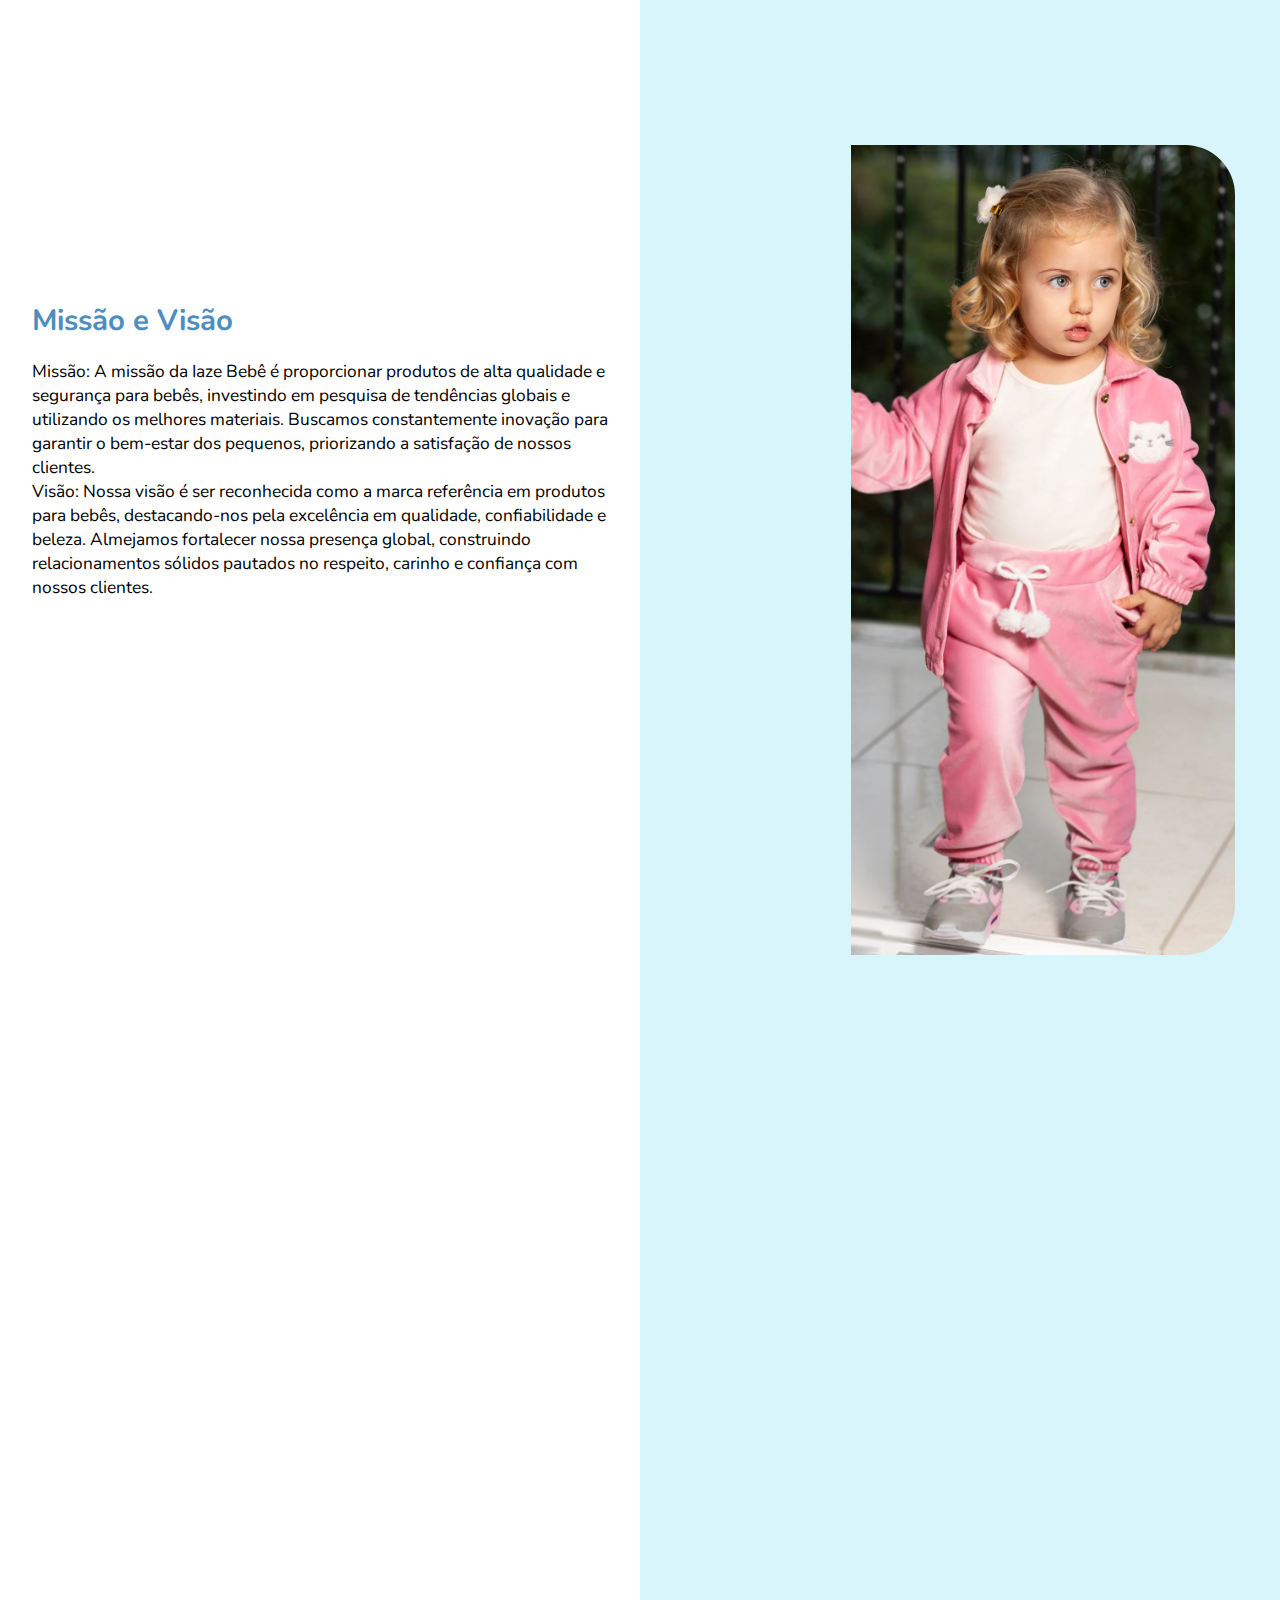
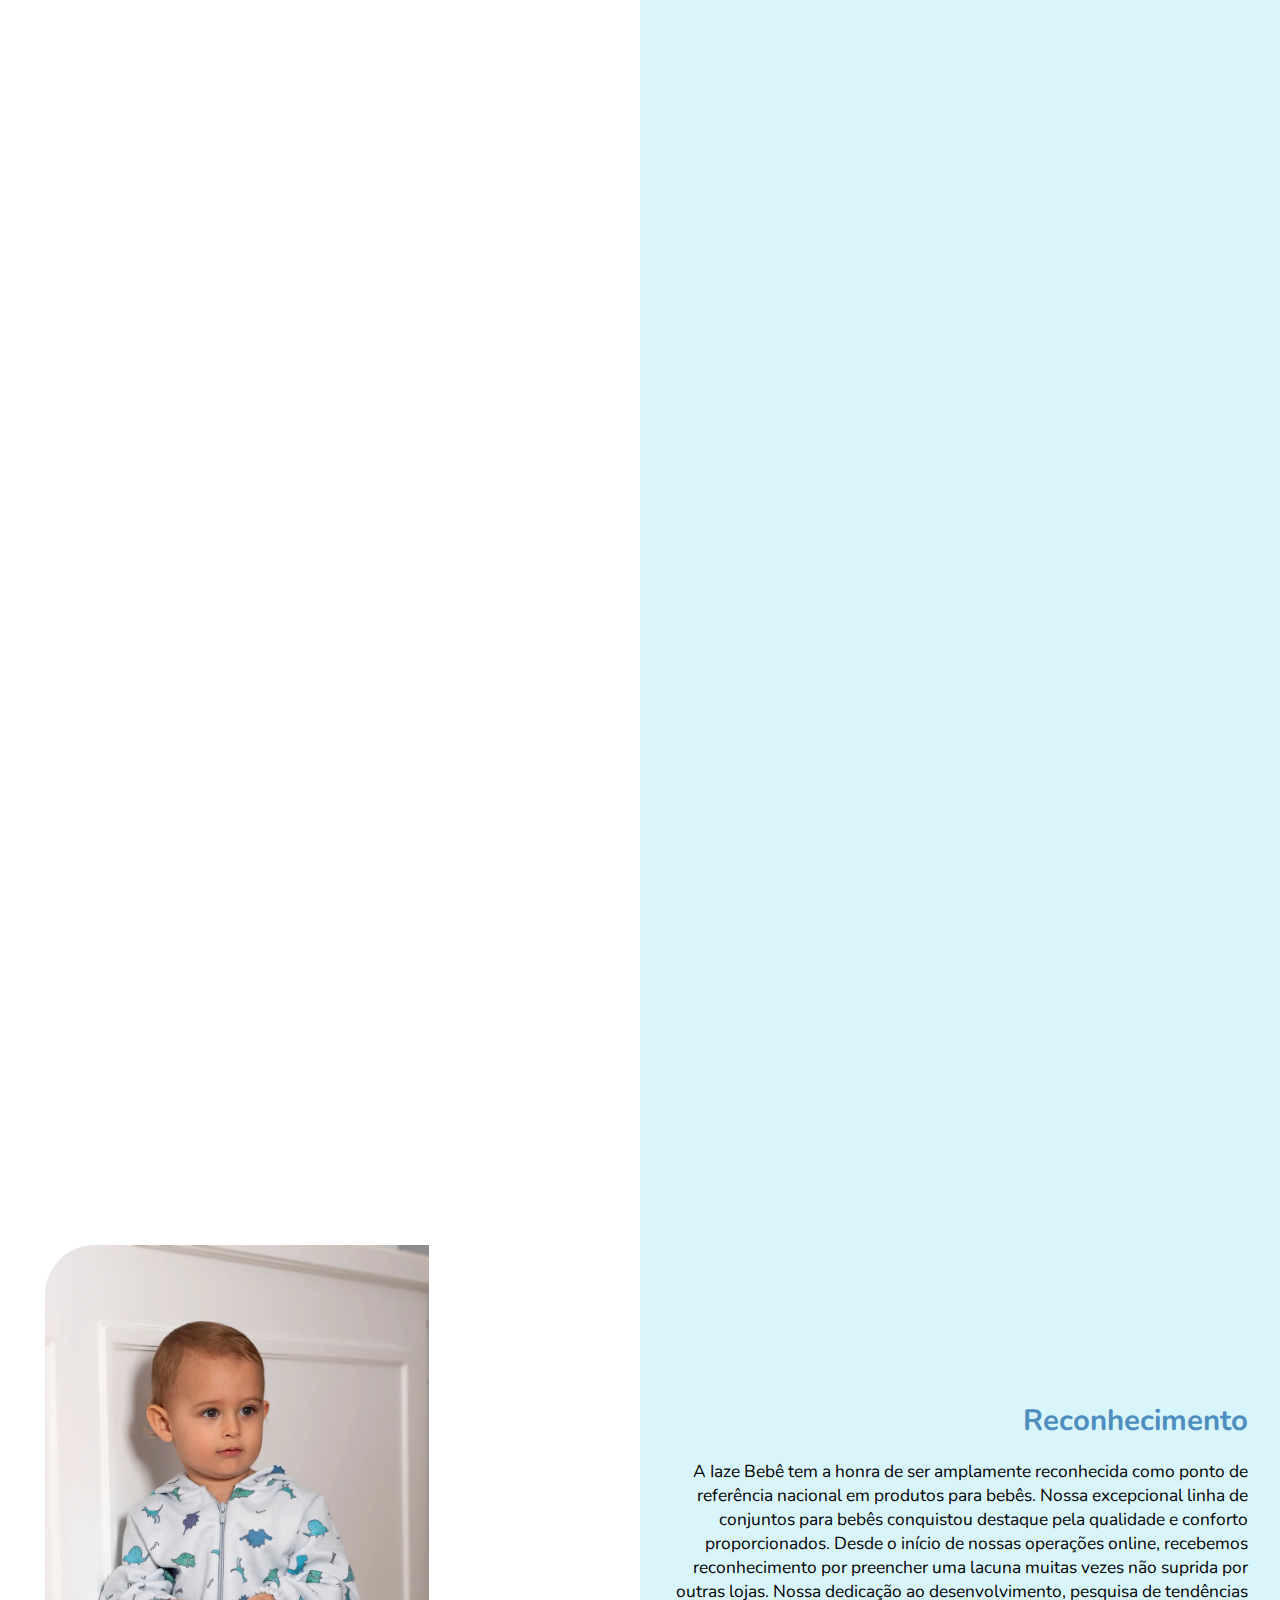
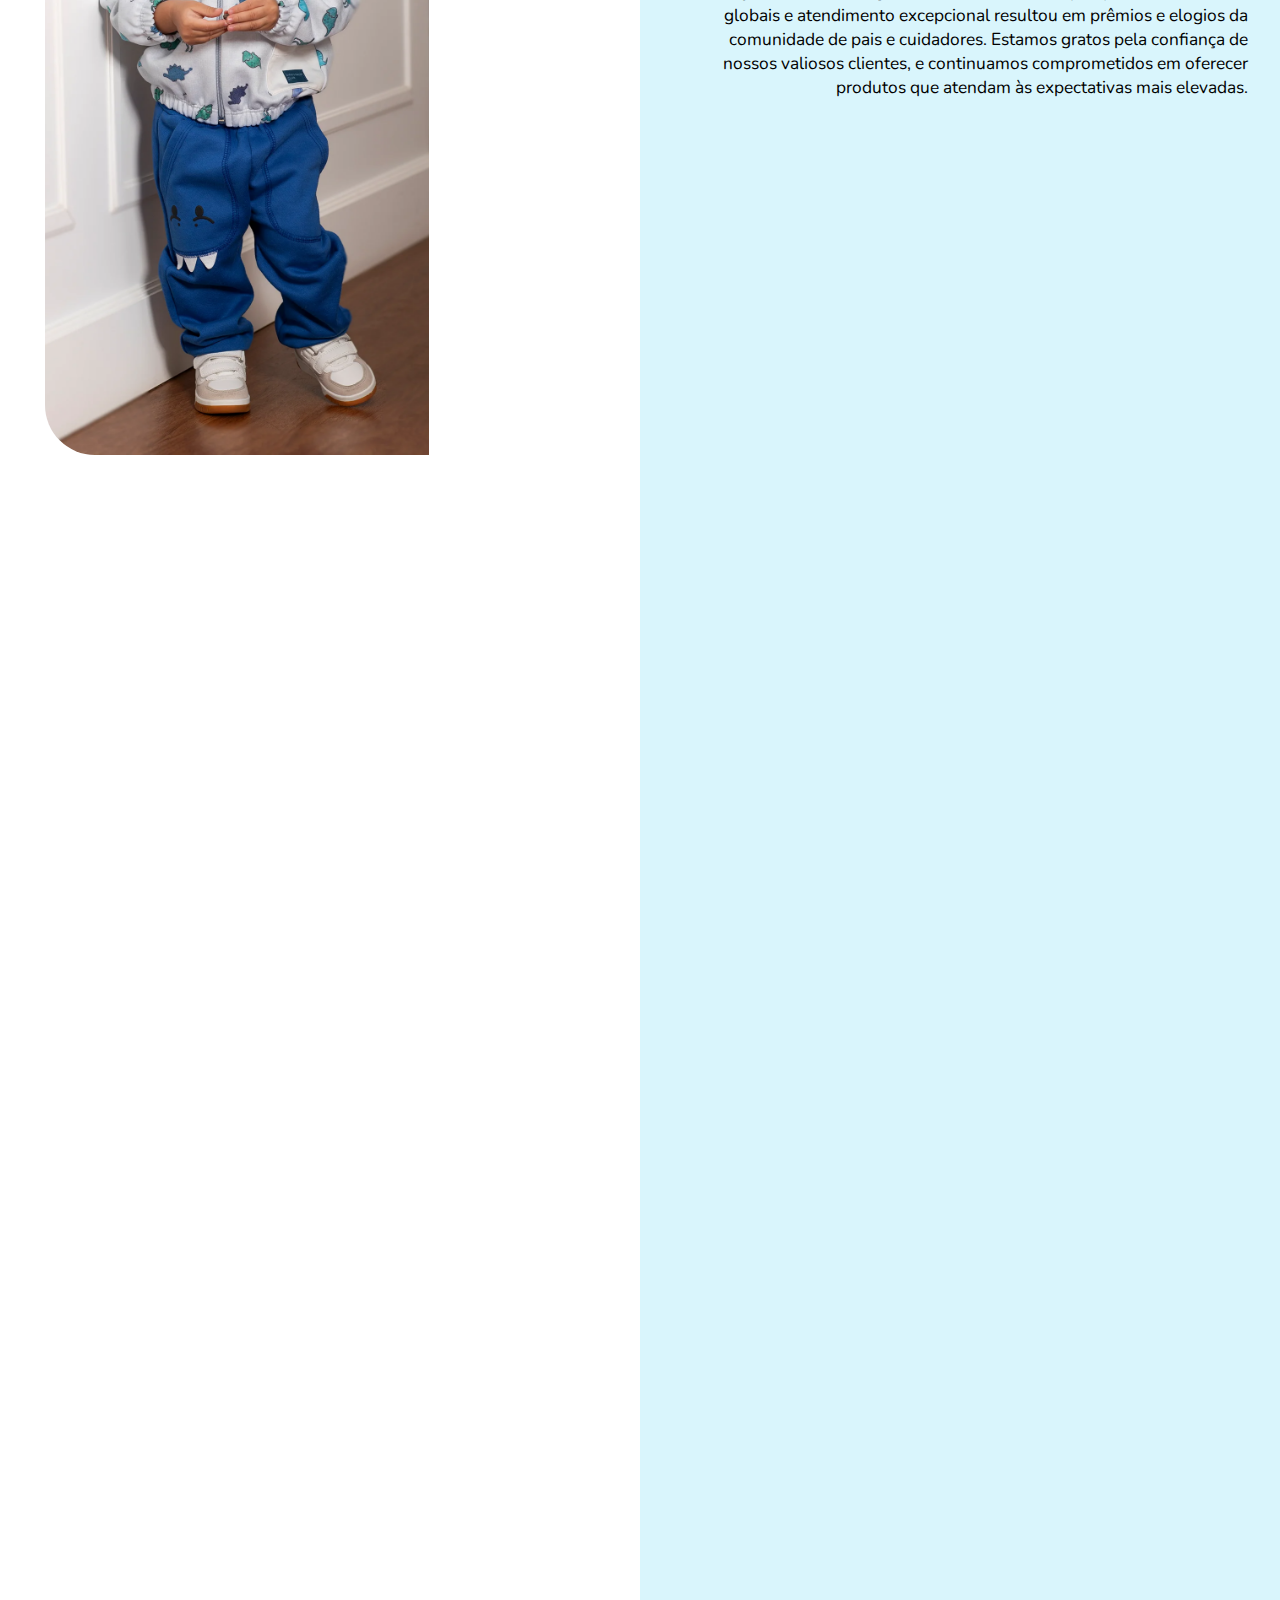
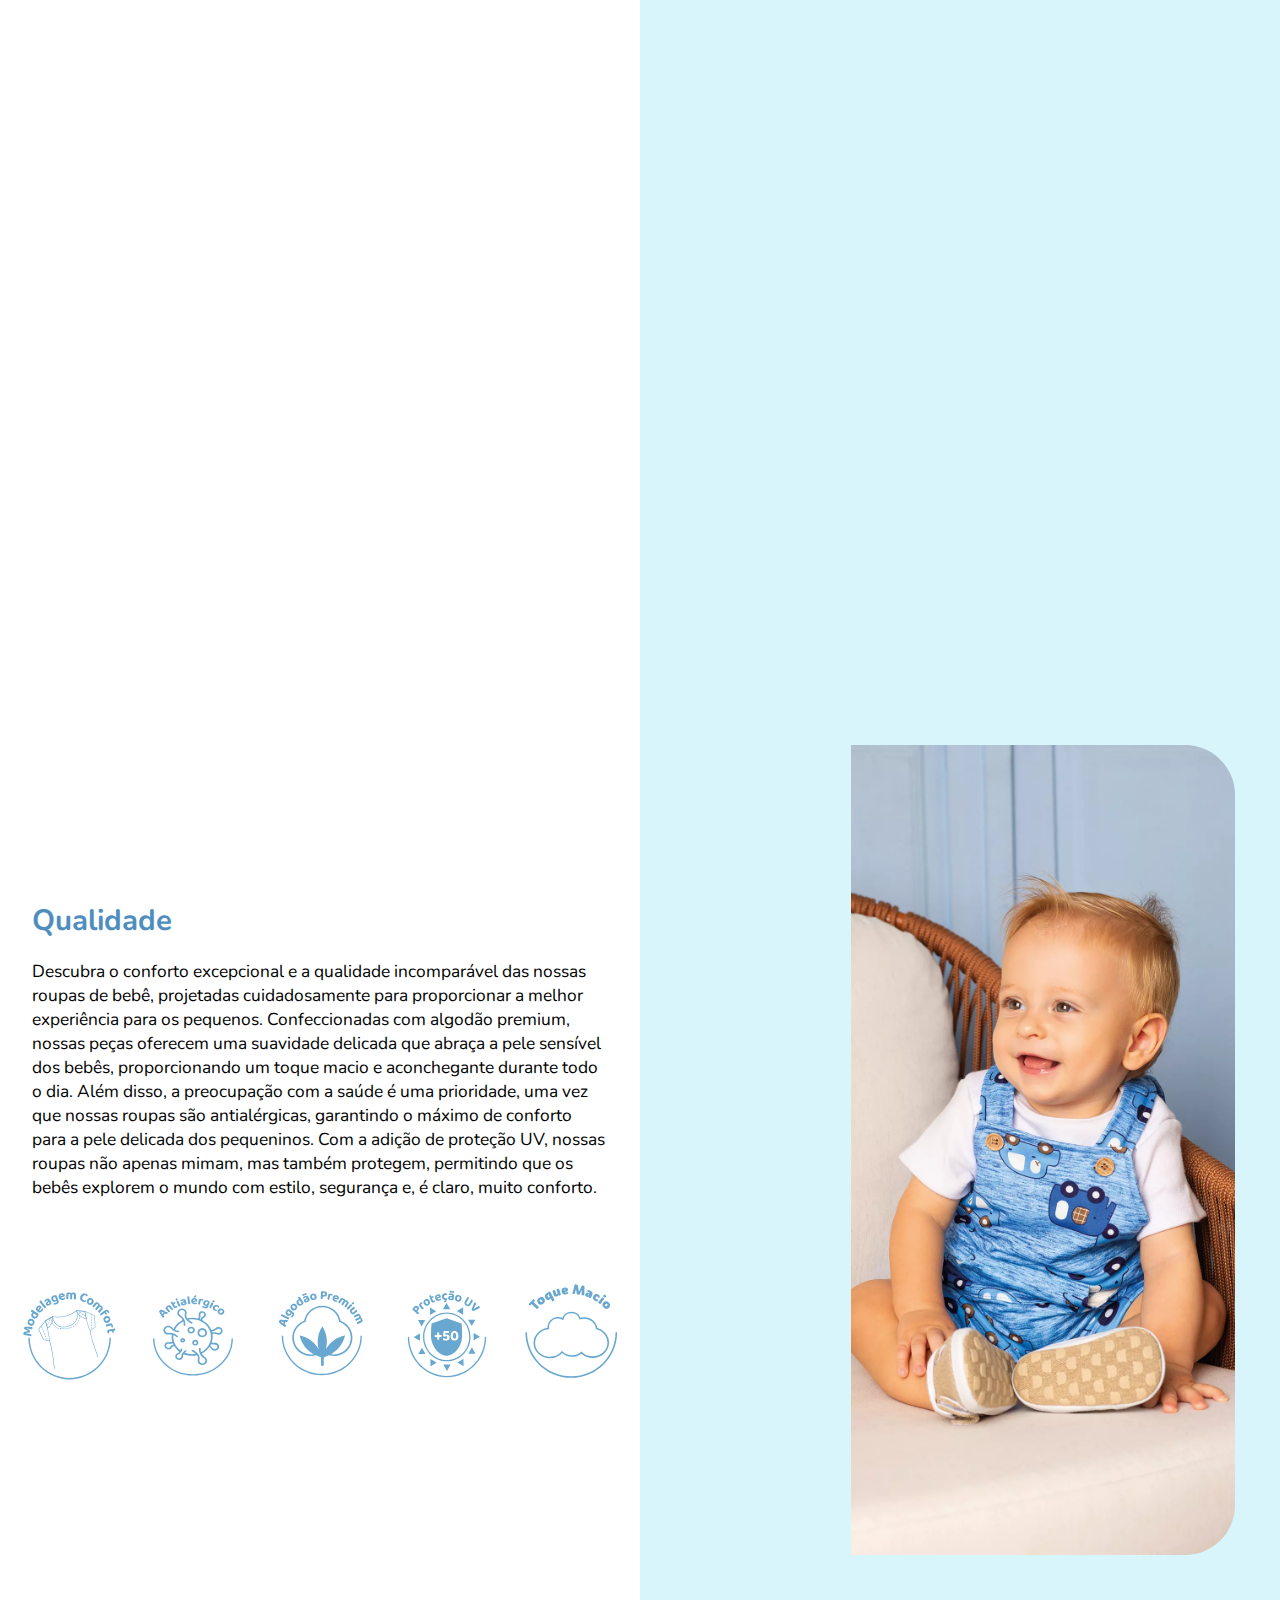
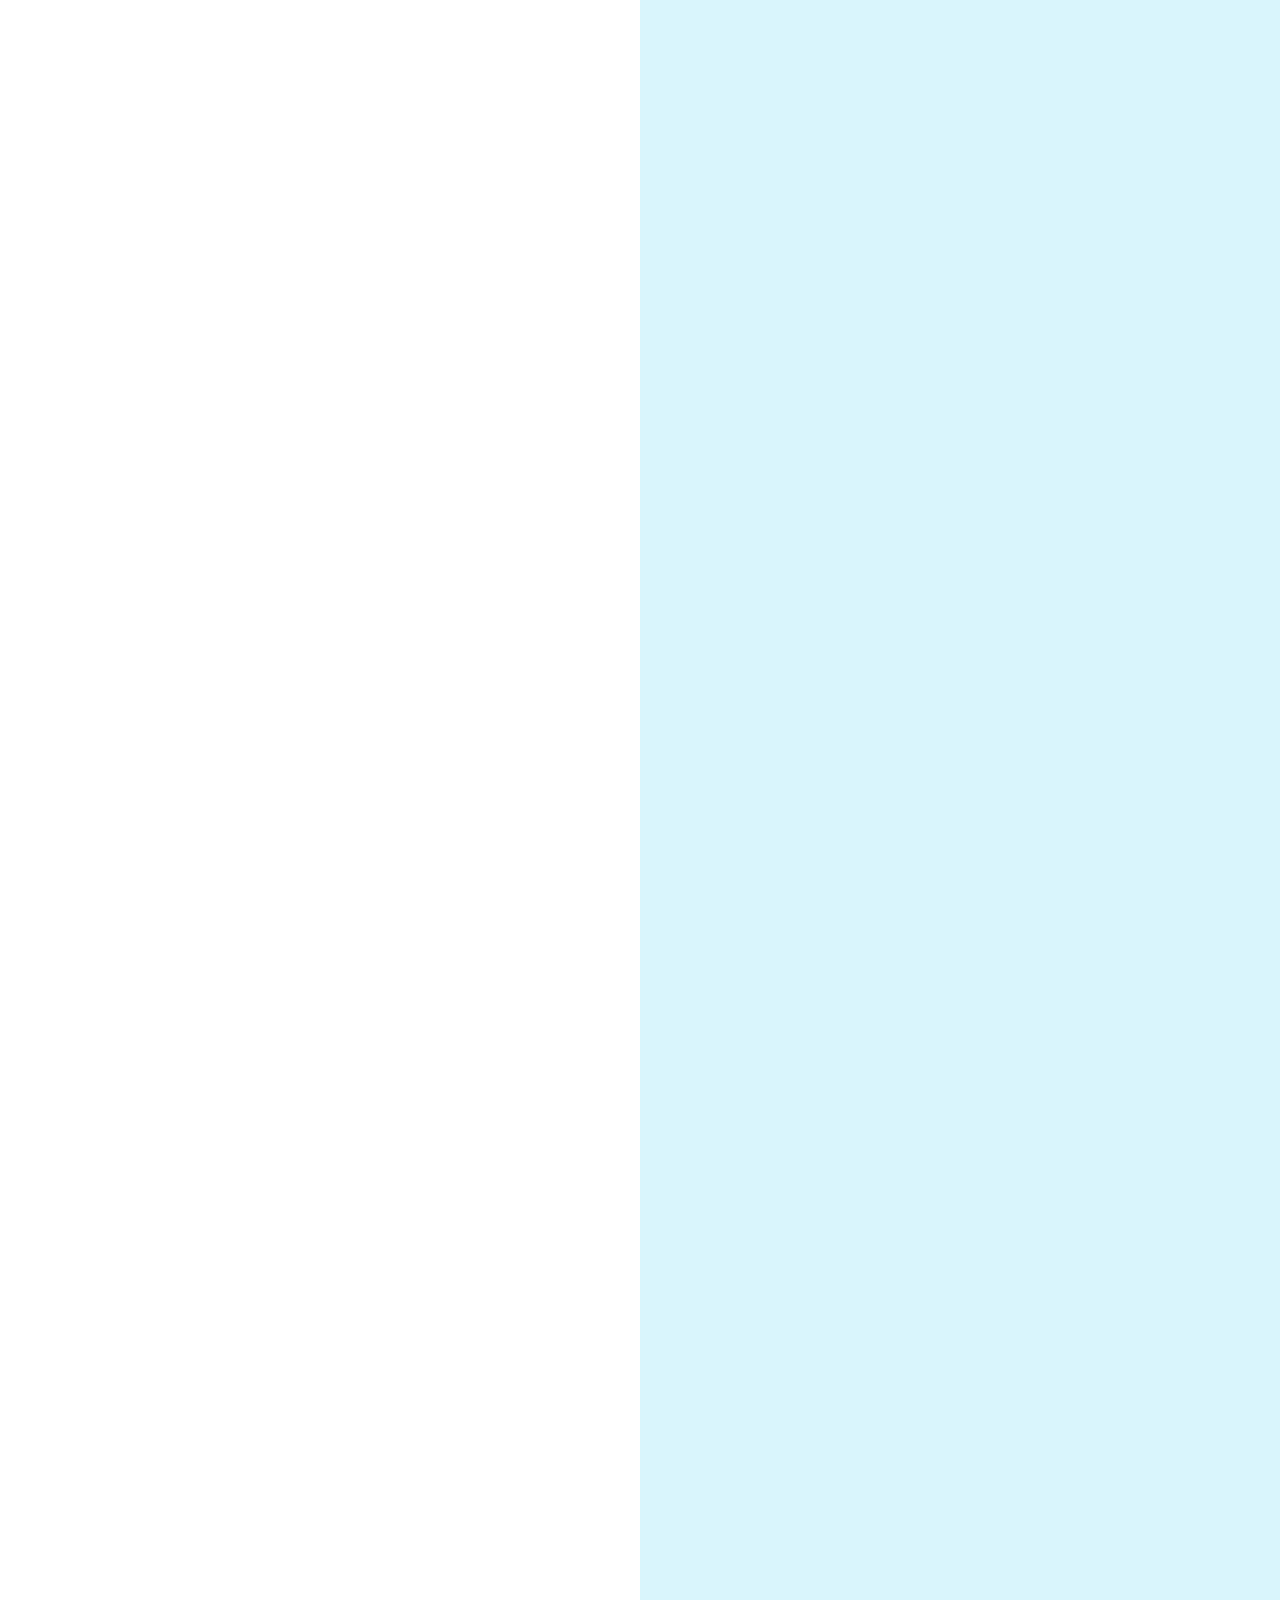
==== commit d852565a: "Novas Imagens" ====
--- a/index.html
+++ b/index.html
@@ -60,8 +60,8 @@
 
     <section id="scrll3" class="section">
         <div class="imagens-area5">
-            <img  id="img-5-1" src="Images/30111.webp" alt="">
-            <img  id="img-5-2" src="Images/30019.webp" alt="">
+            <img  id="img-5-1" src="Images/30231.webp" alt="">
+            <img  id="img-5-2" src="Images/30229.webp" alt="">
             <img  id="img-5-3" src="Images/27.webp" alt="">
             
         </div>
@@ -78,13 +78,13 @@
         </div>
 
         <div class="right-objetivos">
-            <img  src="Images/30044.webp" alt="">
+            <img  src="Images/30242.webp" alt="">
         </div>
     </section>
 
     <section id="scrll5" class="section">
         <div class="left-section-QS">
-            <img  src="Images/30136.webp" alt="Foto" class="imagem-QM">
+            <img  src="Images/30353.webp" alt="Foto" class="imagem-QM">
         </div>
 
 
--- a/styles.css
+++ b/styles.css
@@ -3,13 +3,14 @@
 
 
 /*------------------------------------ PRÉ DEFINIÇÕES ------------------------------------*/
-body {
+body {  
     margin: 0;
     padding: 0;
     background: linear-gradient(to right, #FFFFFF 50%, var(--cor-fundo) 50%);
     font-family: 'Nunito', sans-serif;
     overflow: hidden;
     scroll-behavior: smooth;
+    
 }
 a {
     text-decoration: none;
@@ -41,6 +42,10 @@
 body.no-scroll {
     overflow: hidden;
 }
+::selection {
+    color: #4e8ebf;
+}
+
 
 /*------------------------------------ PRÉ DEFINIÇÕES ------------------------------------*/
 
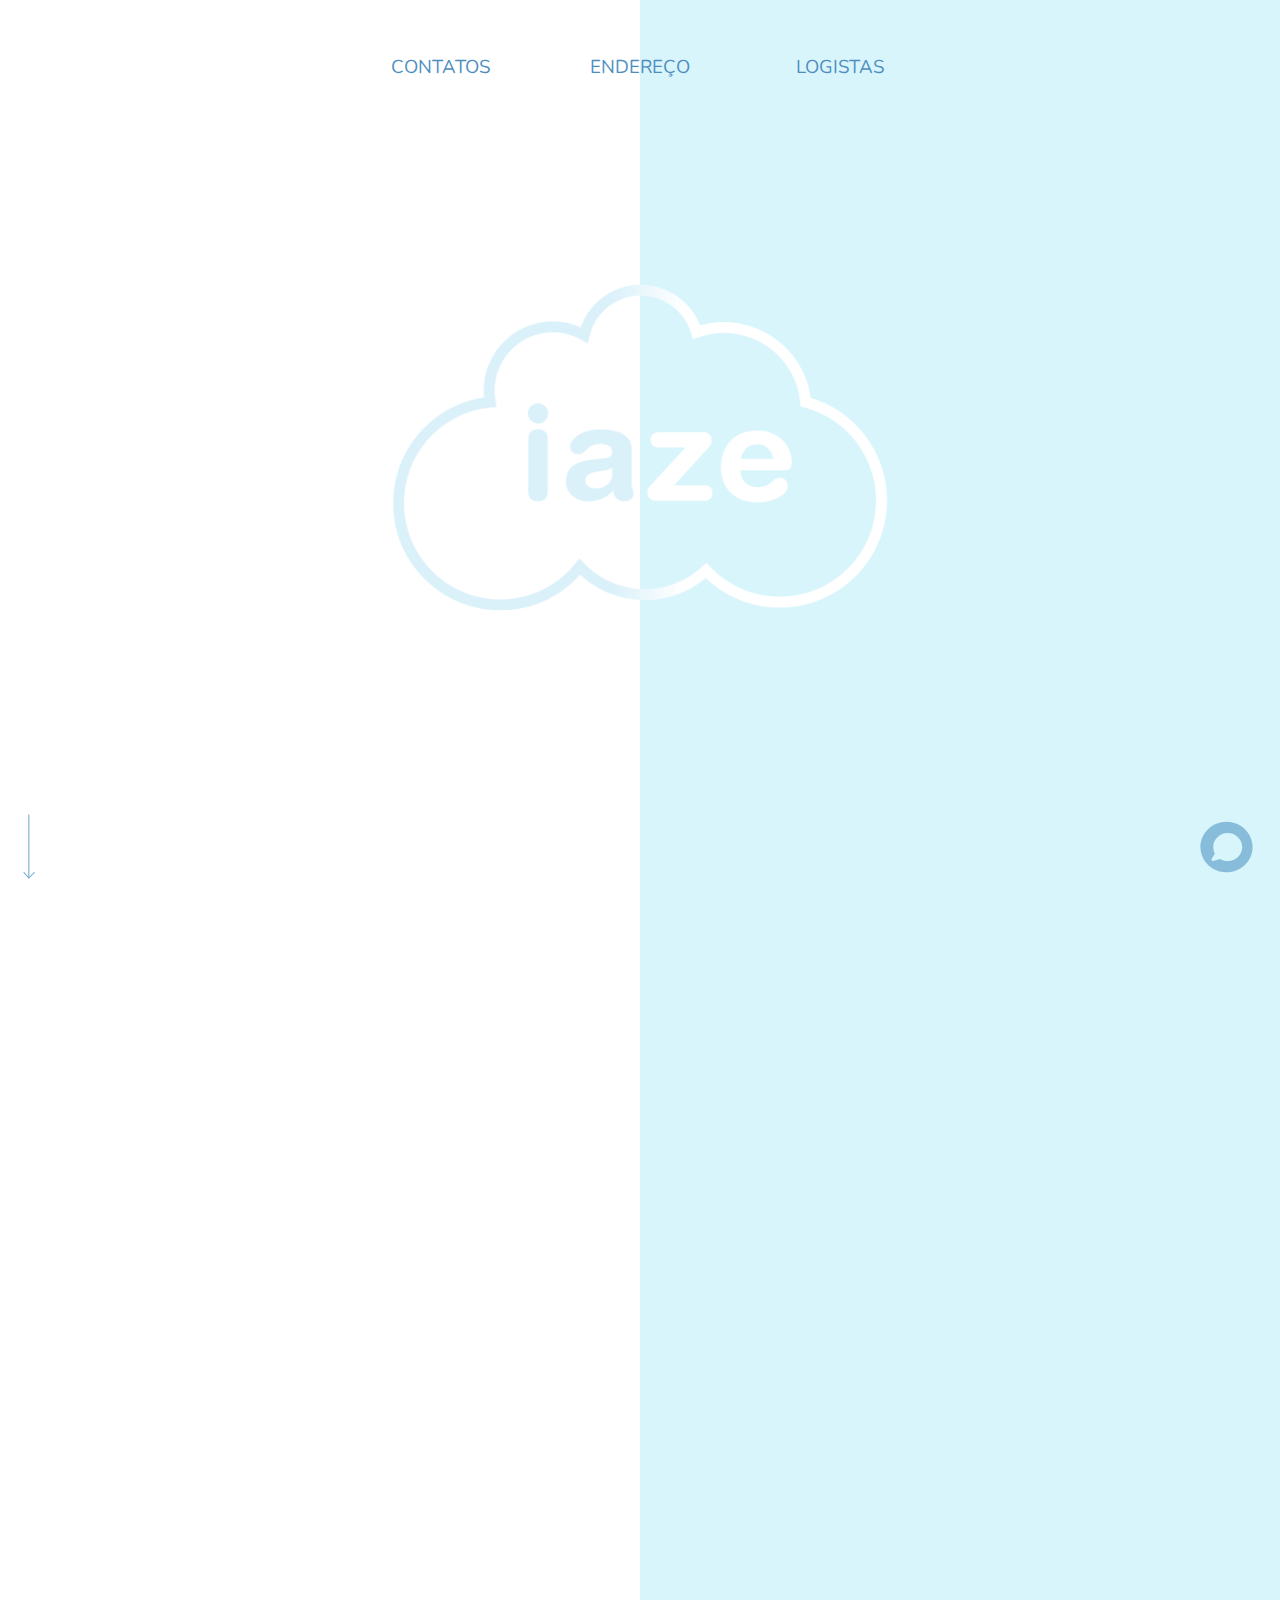
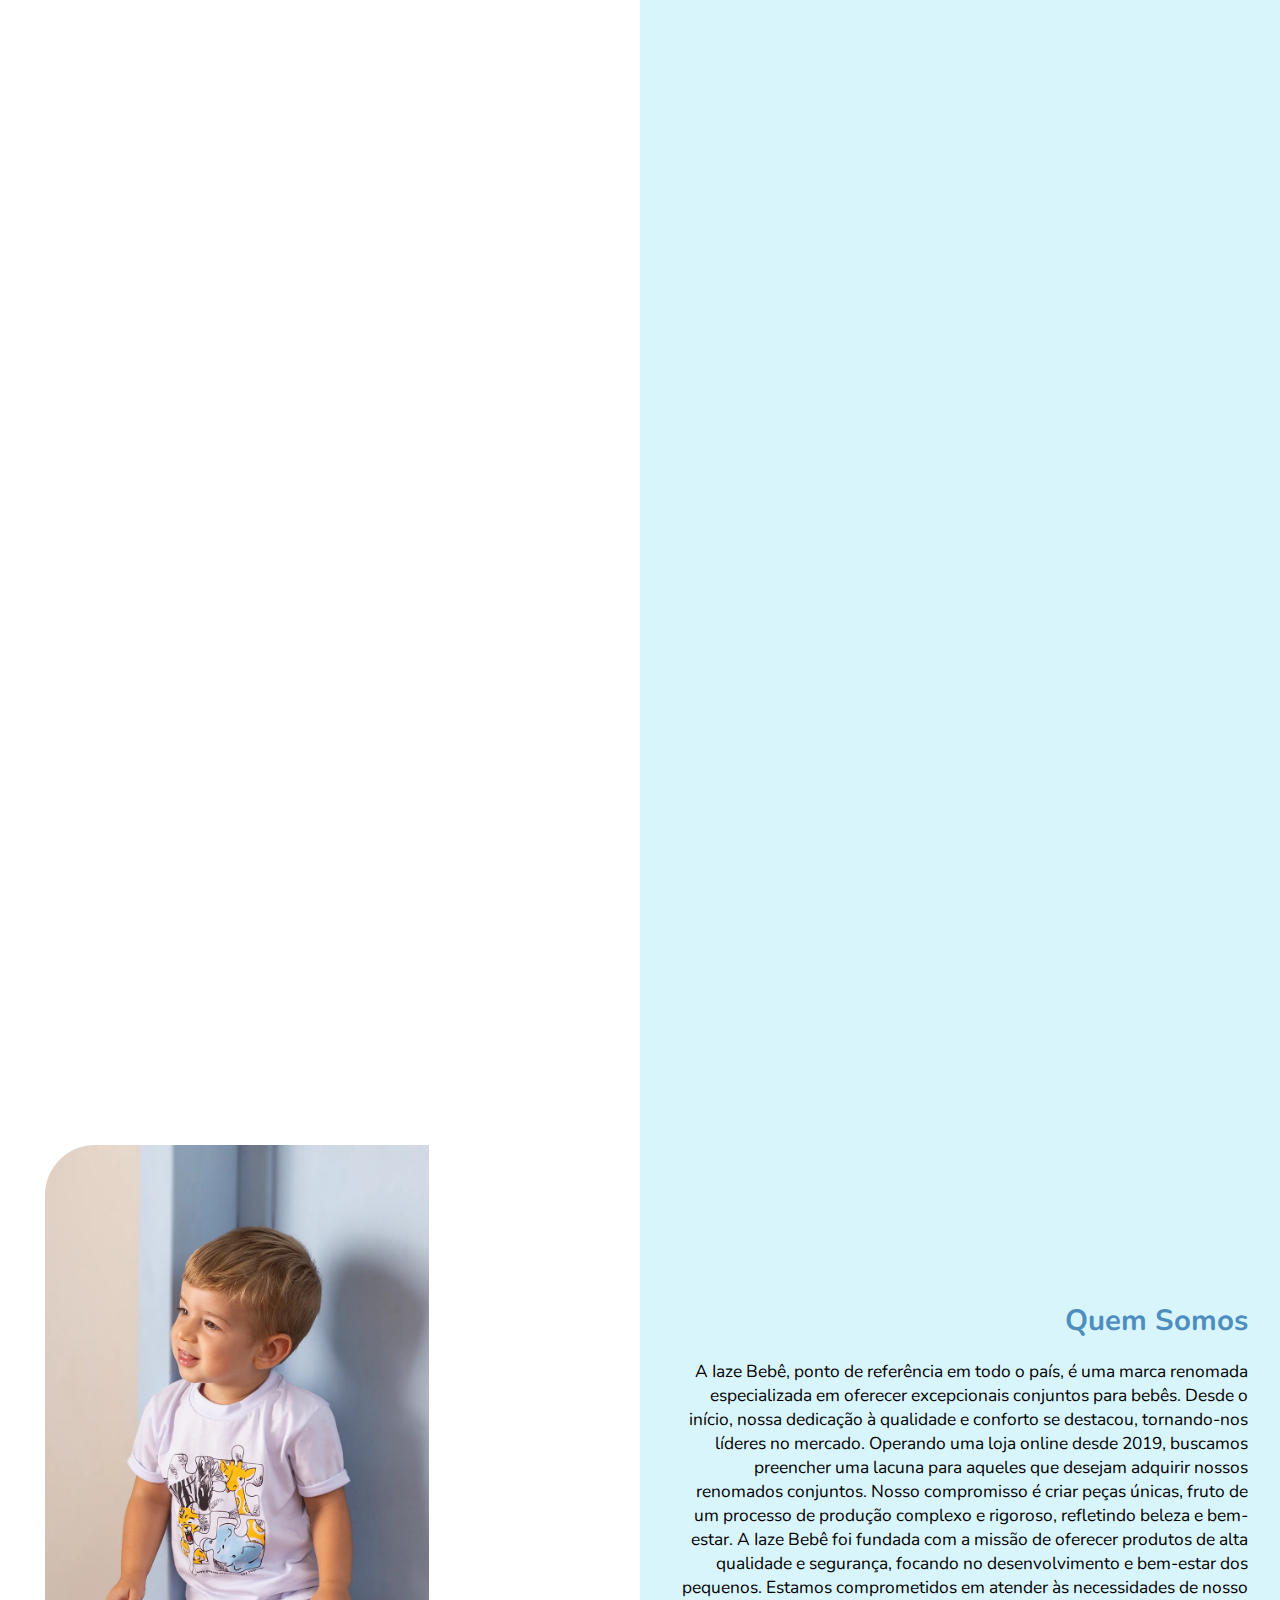
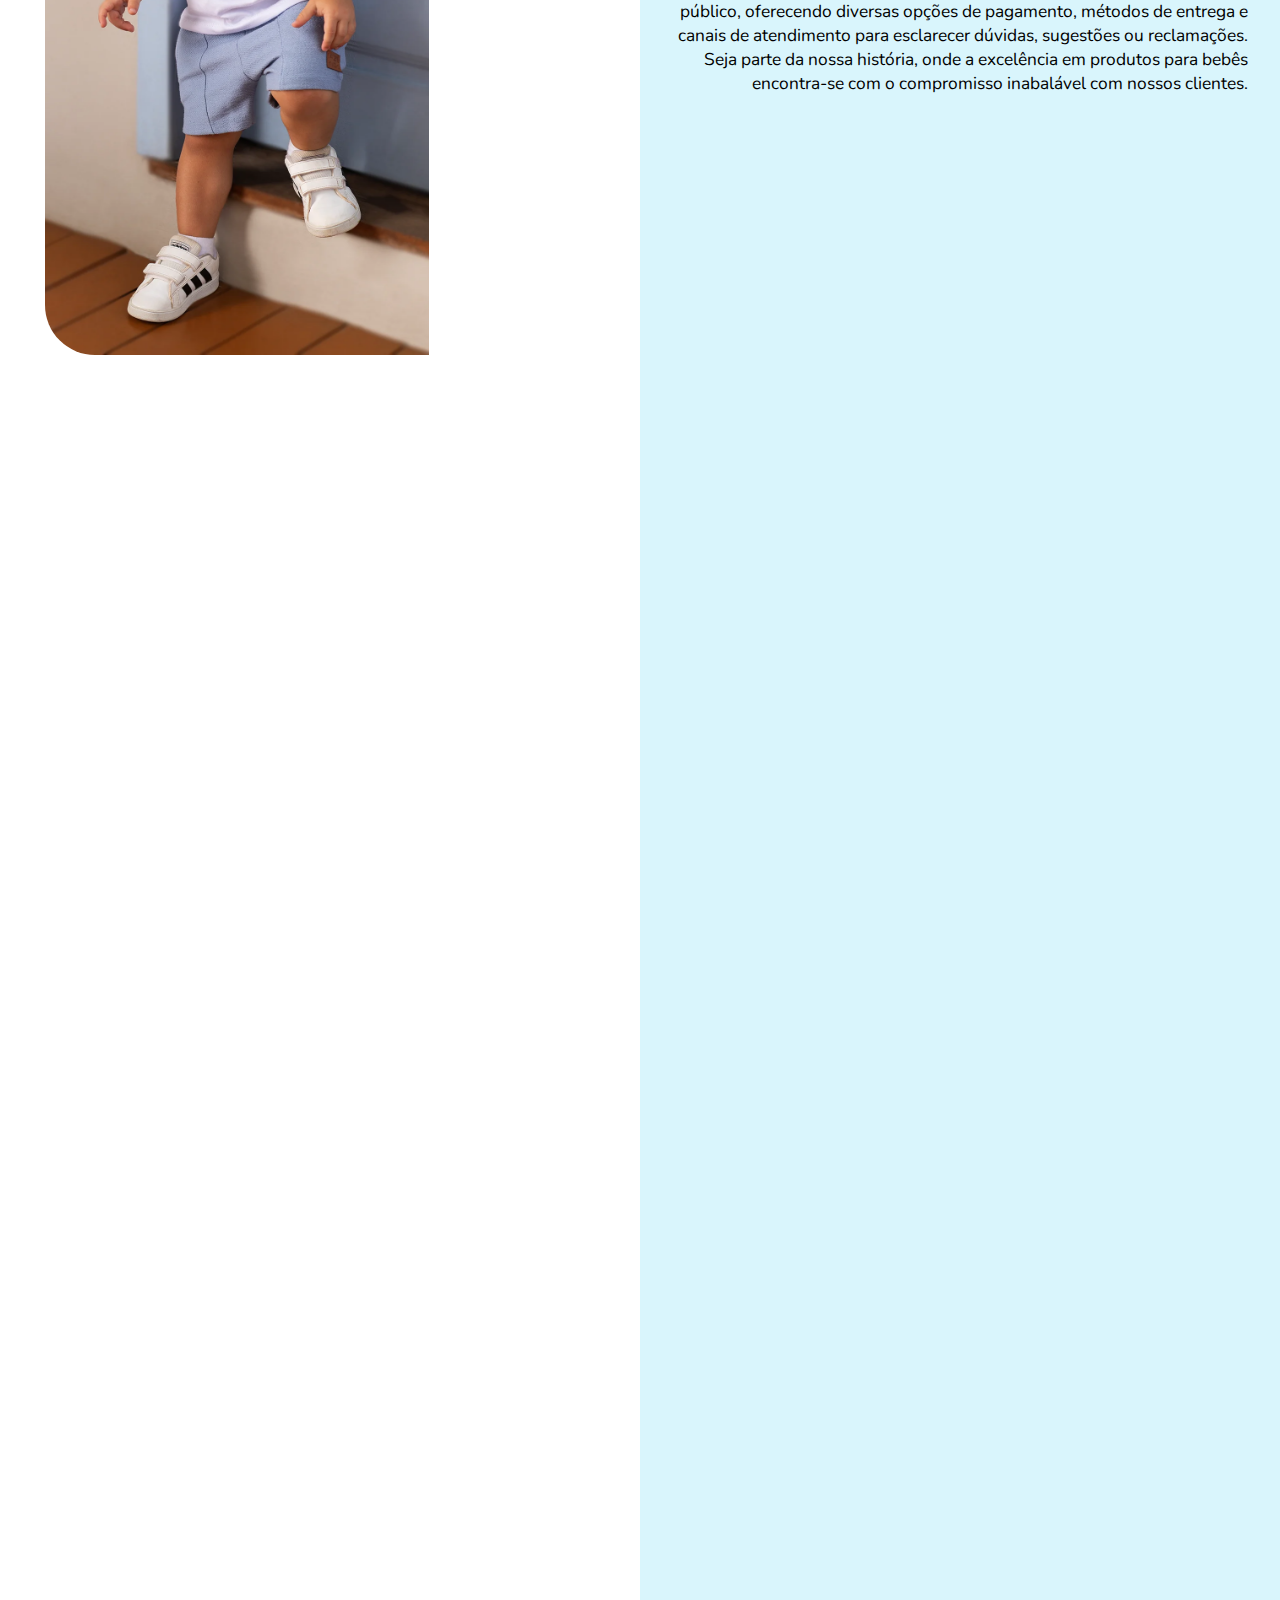
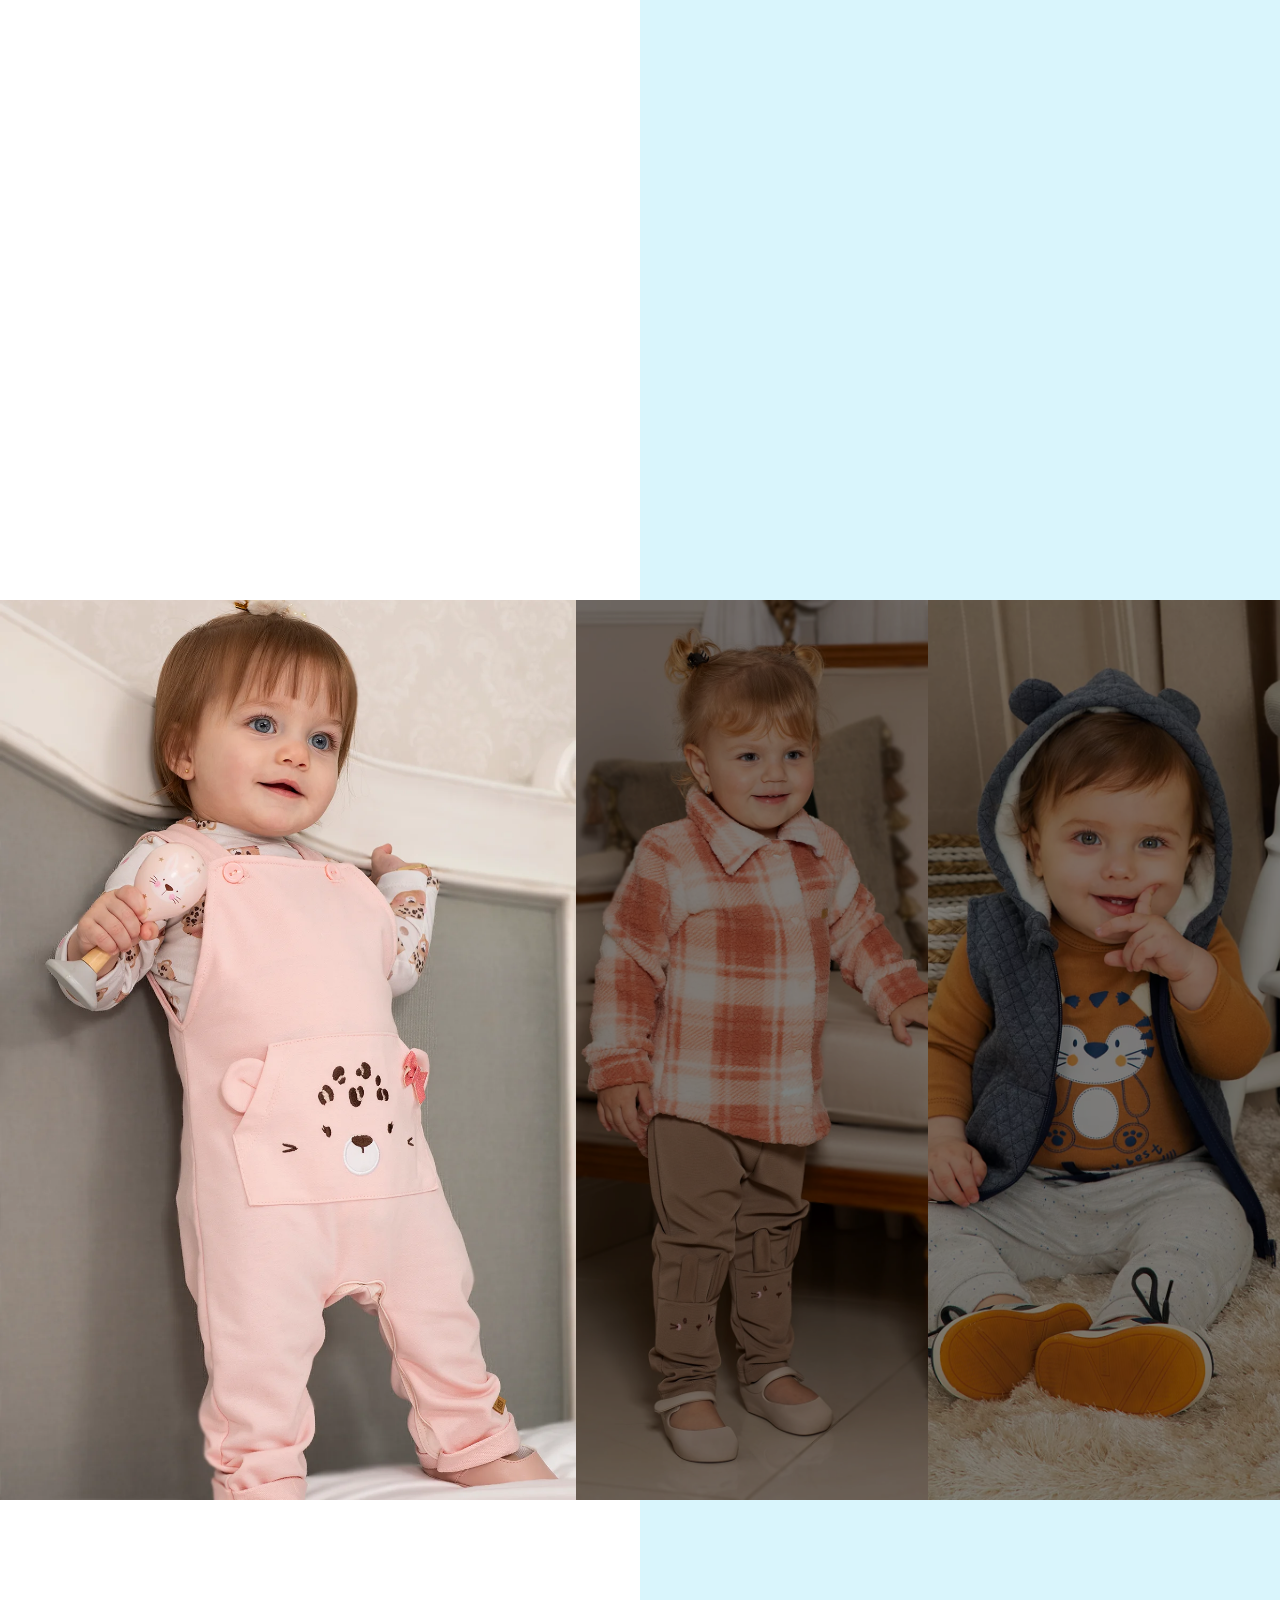
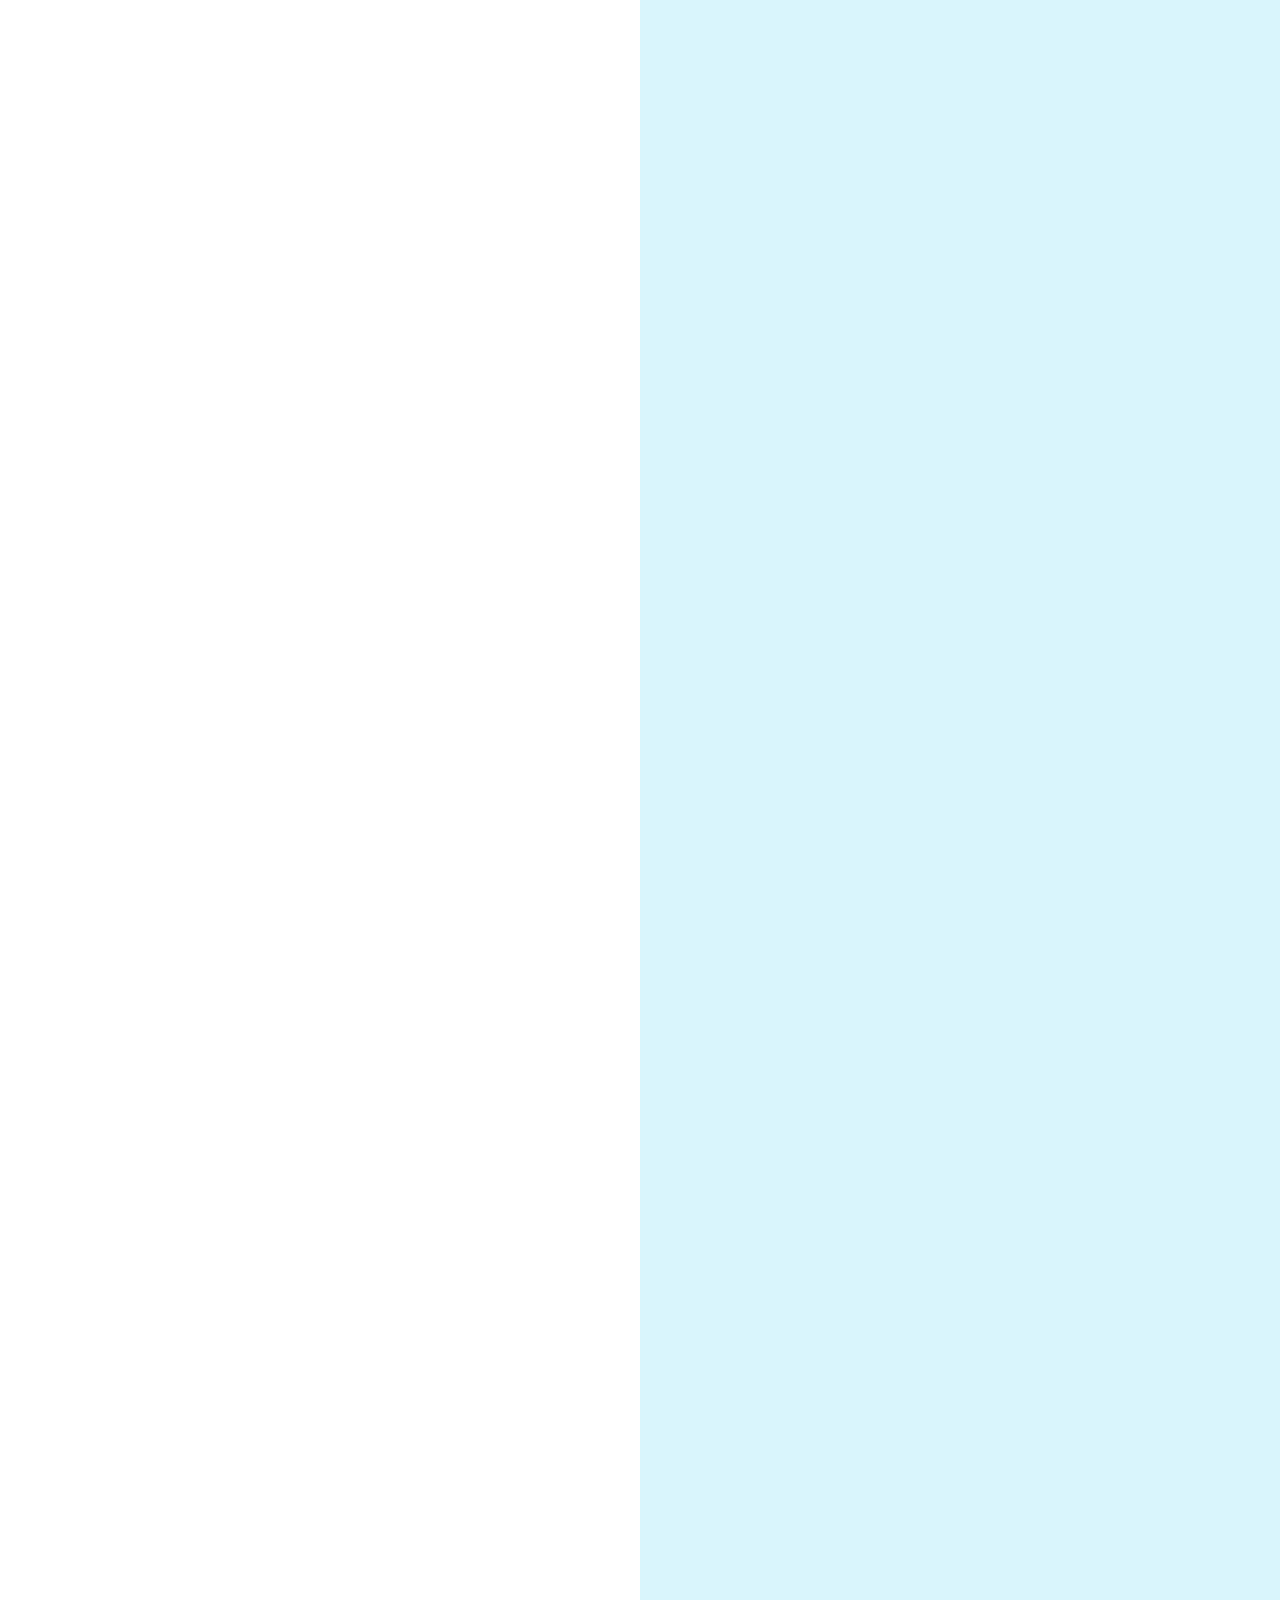
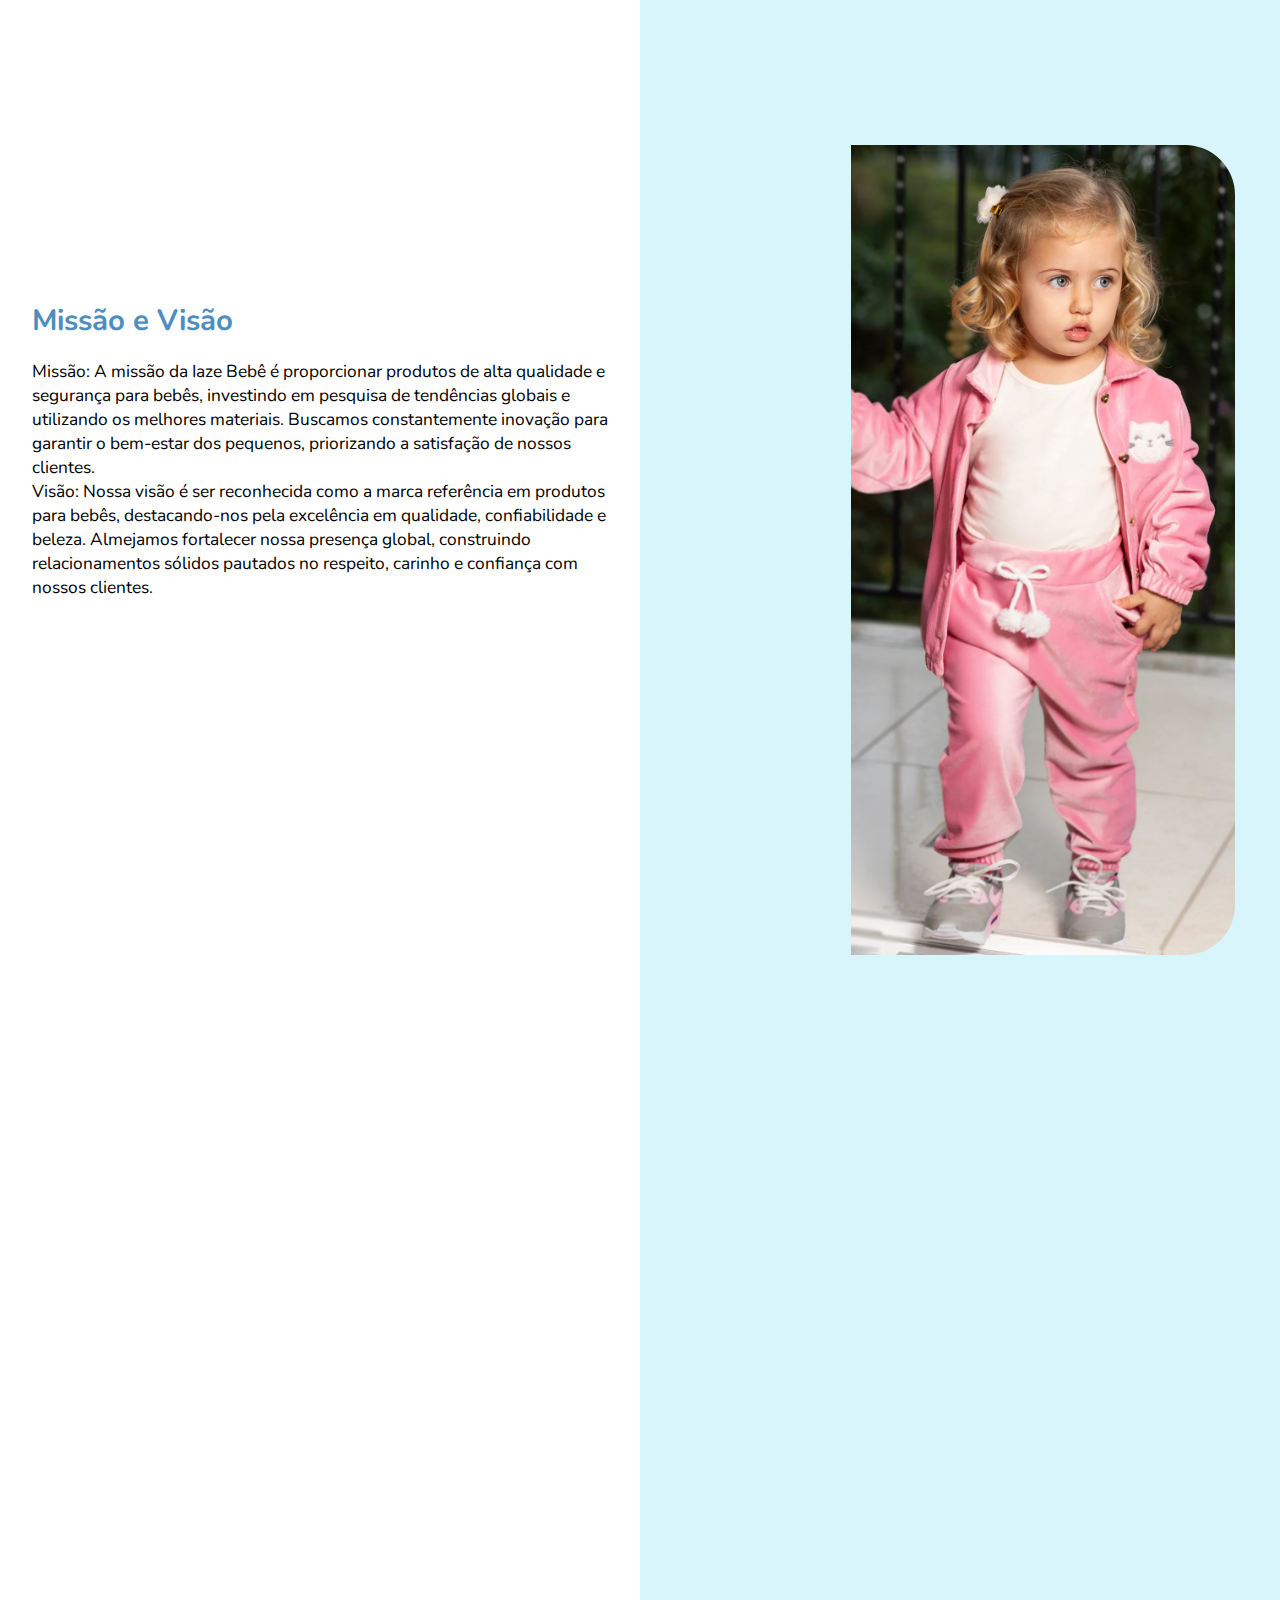
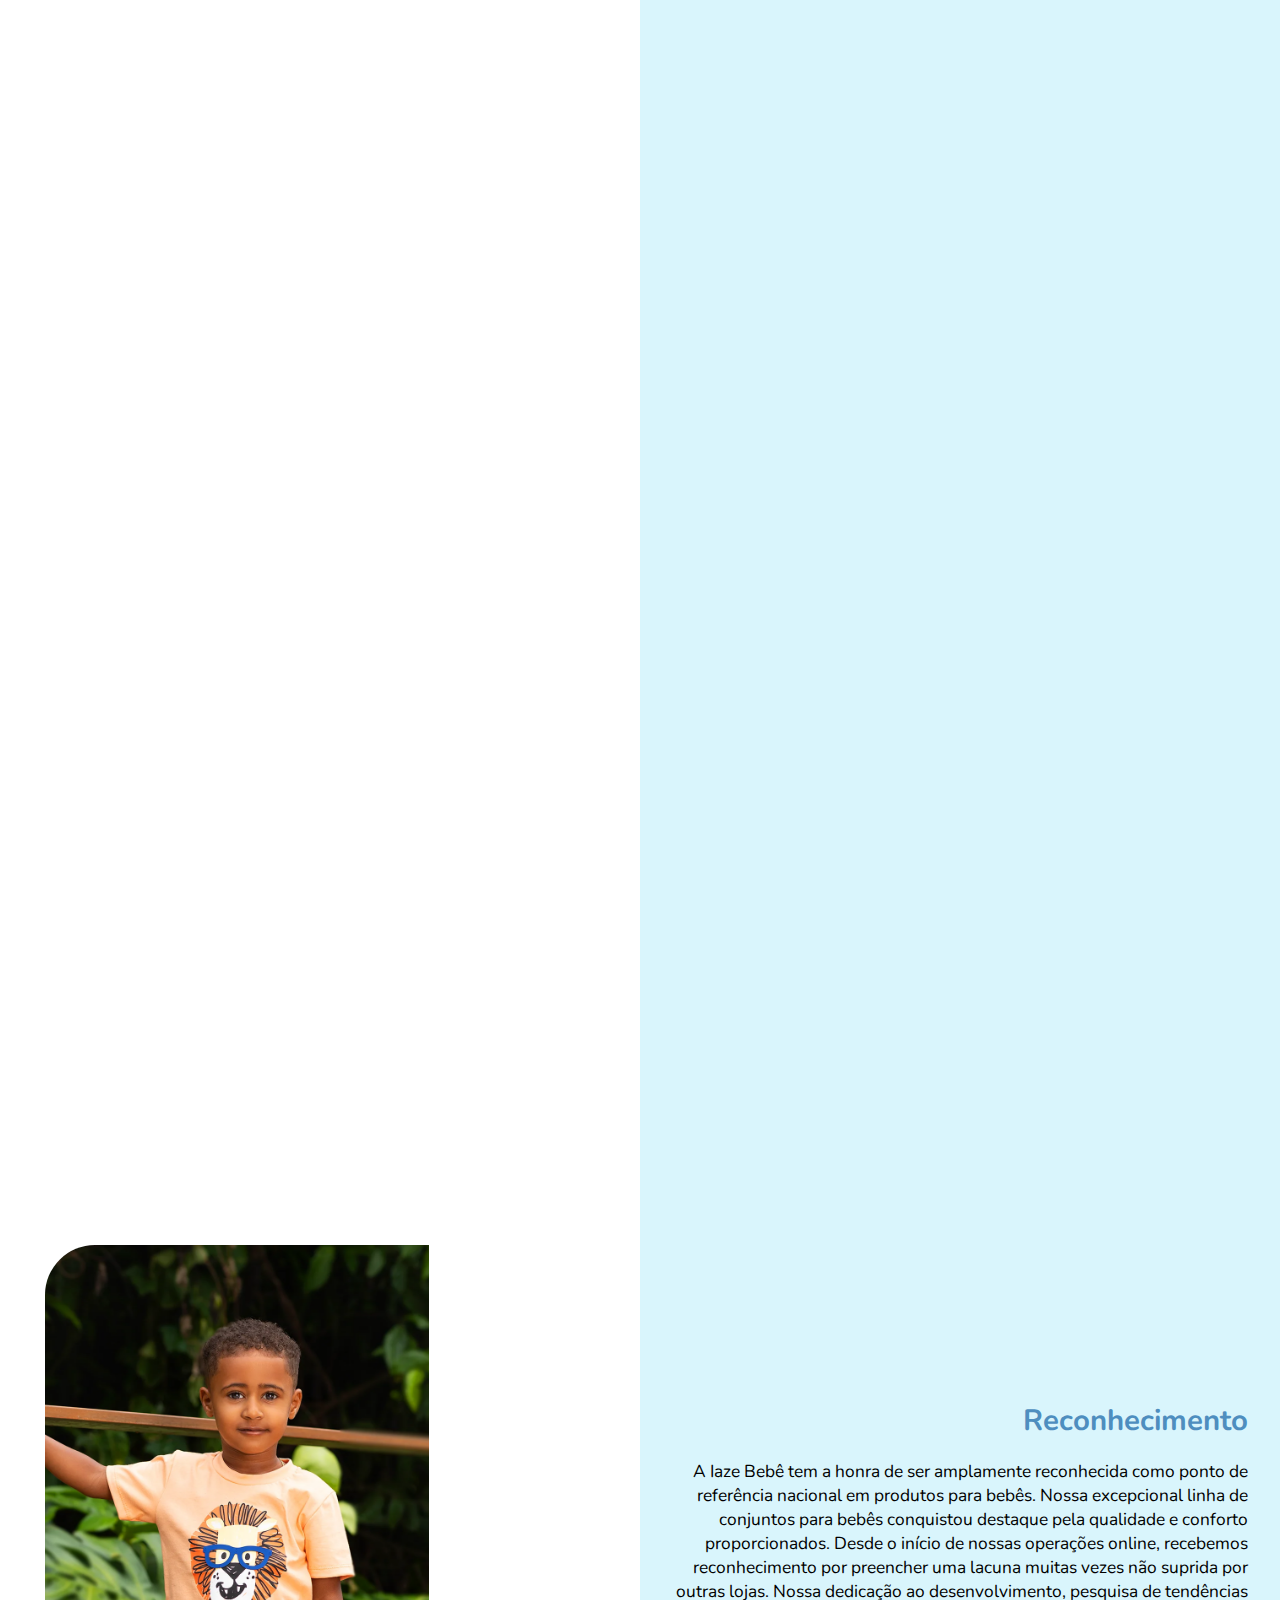
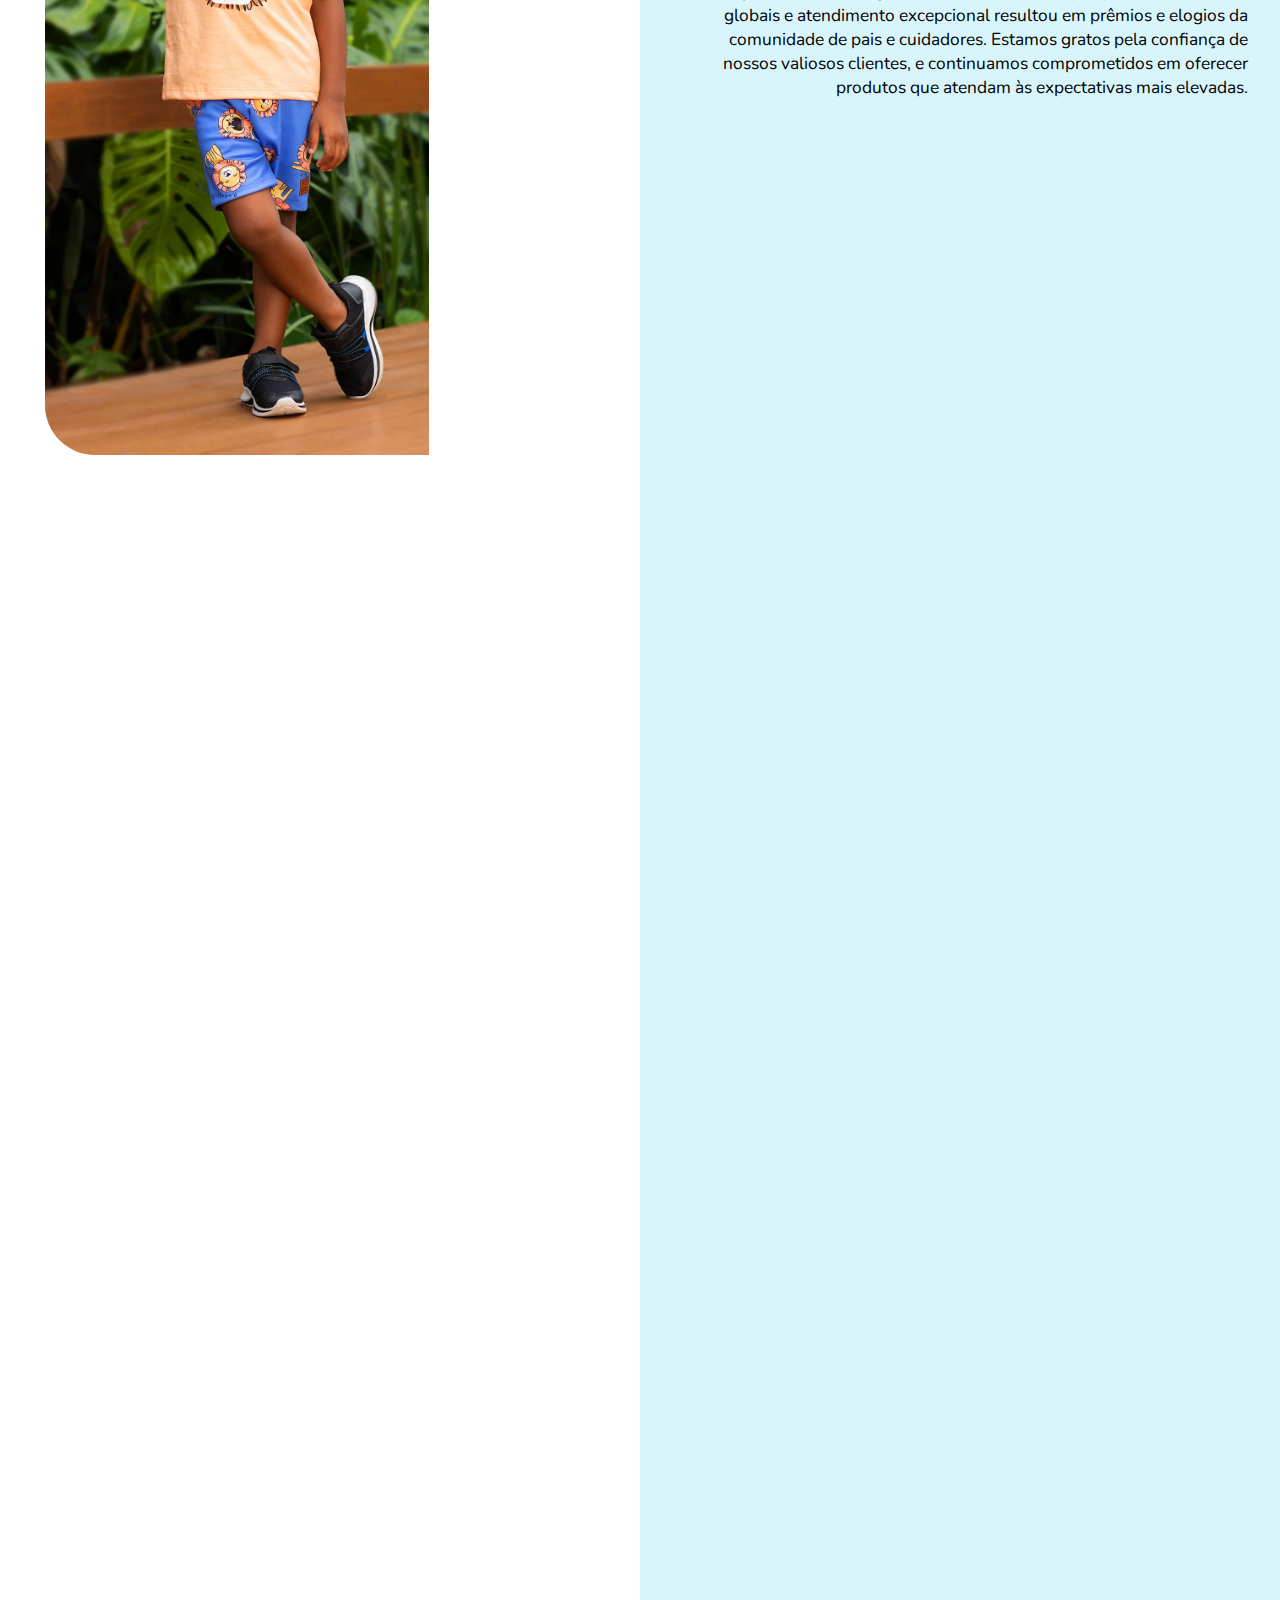
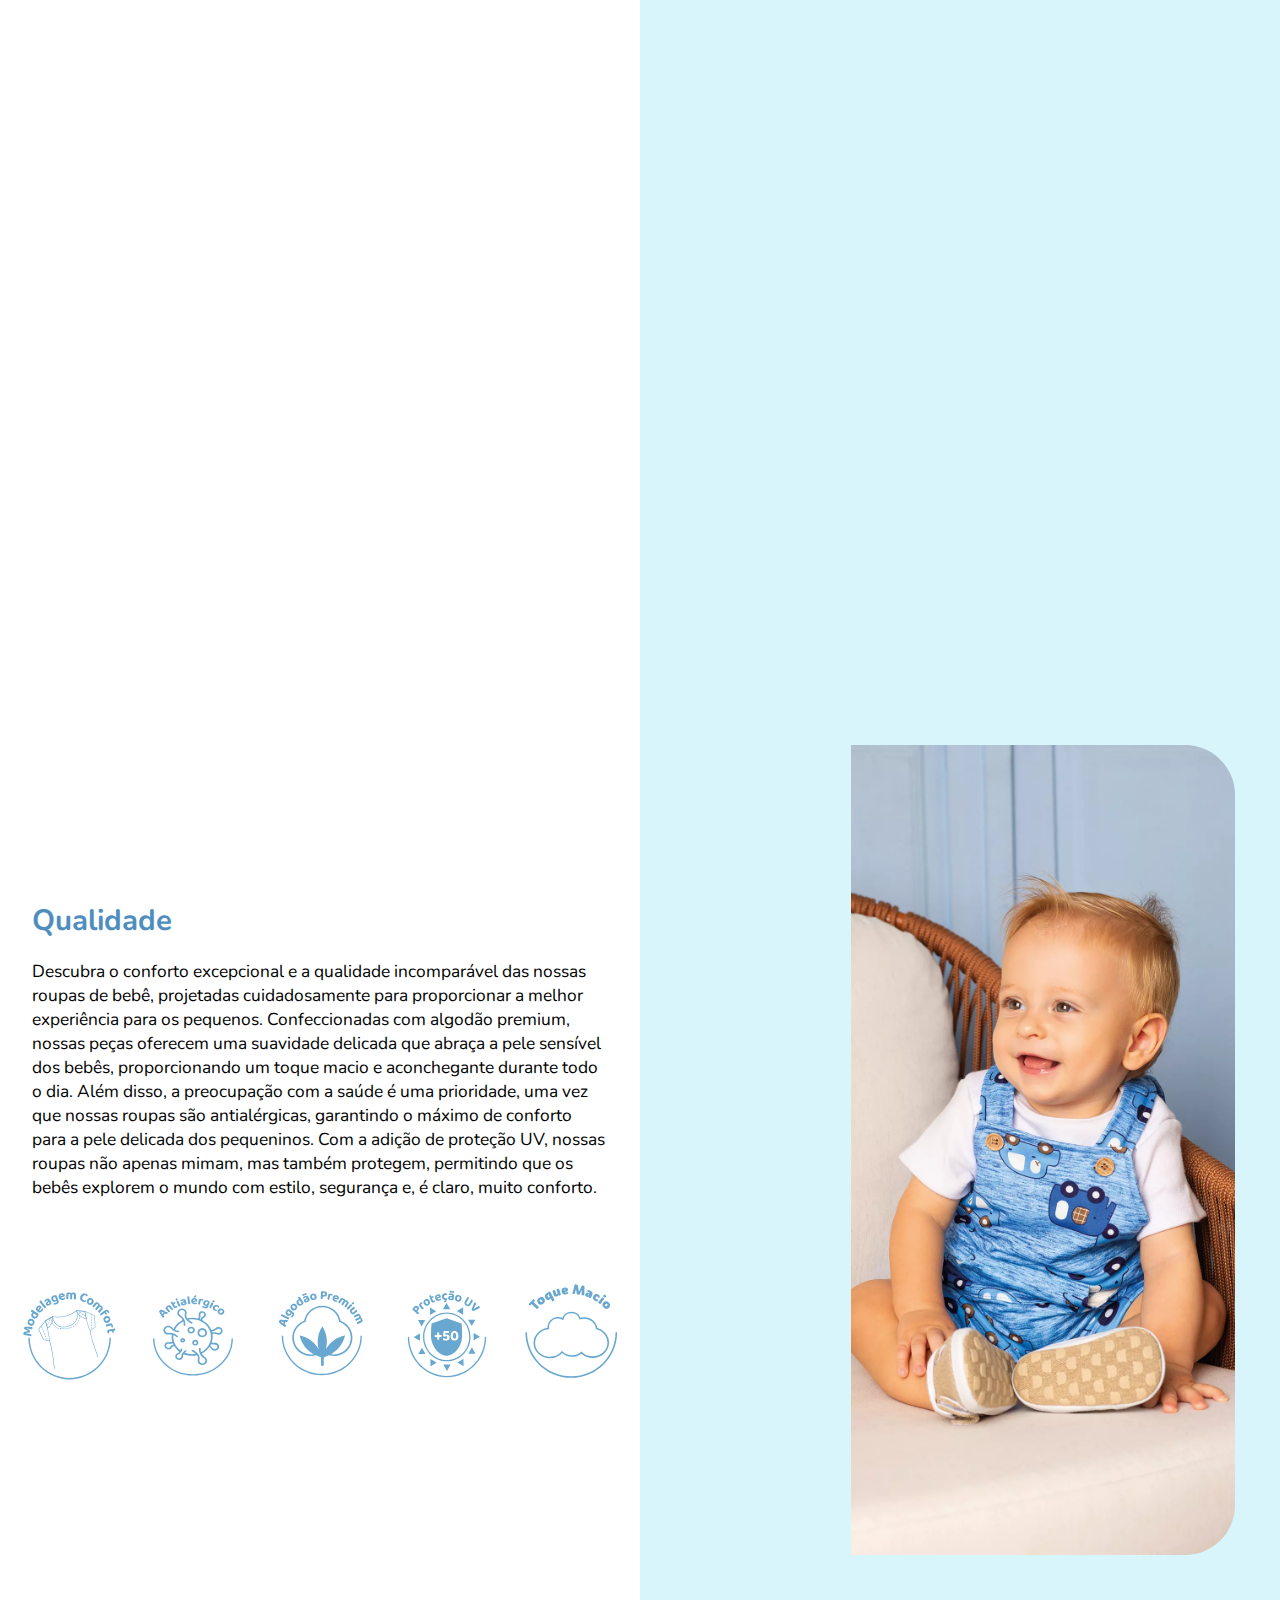
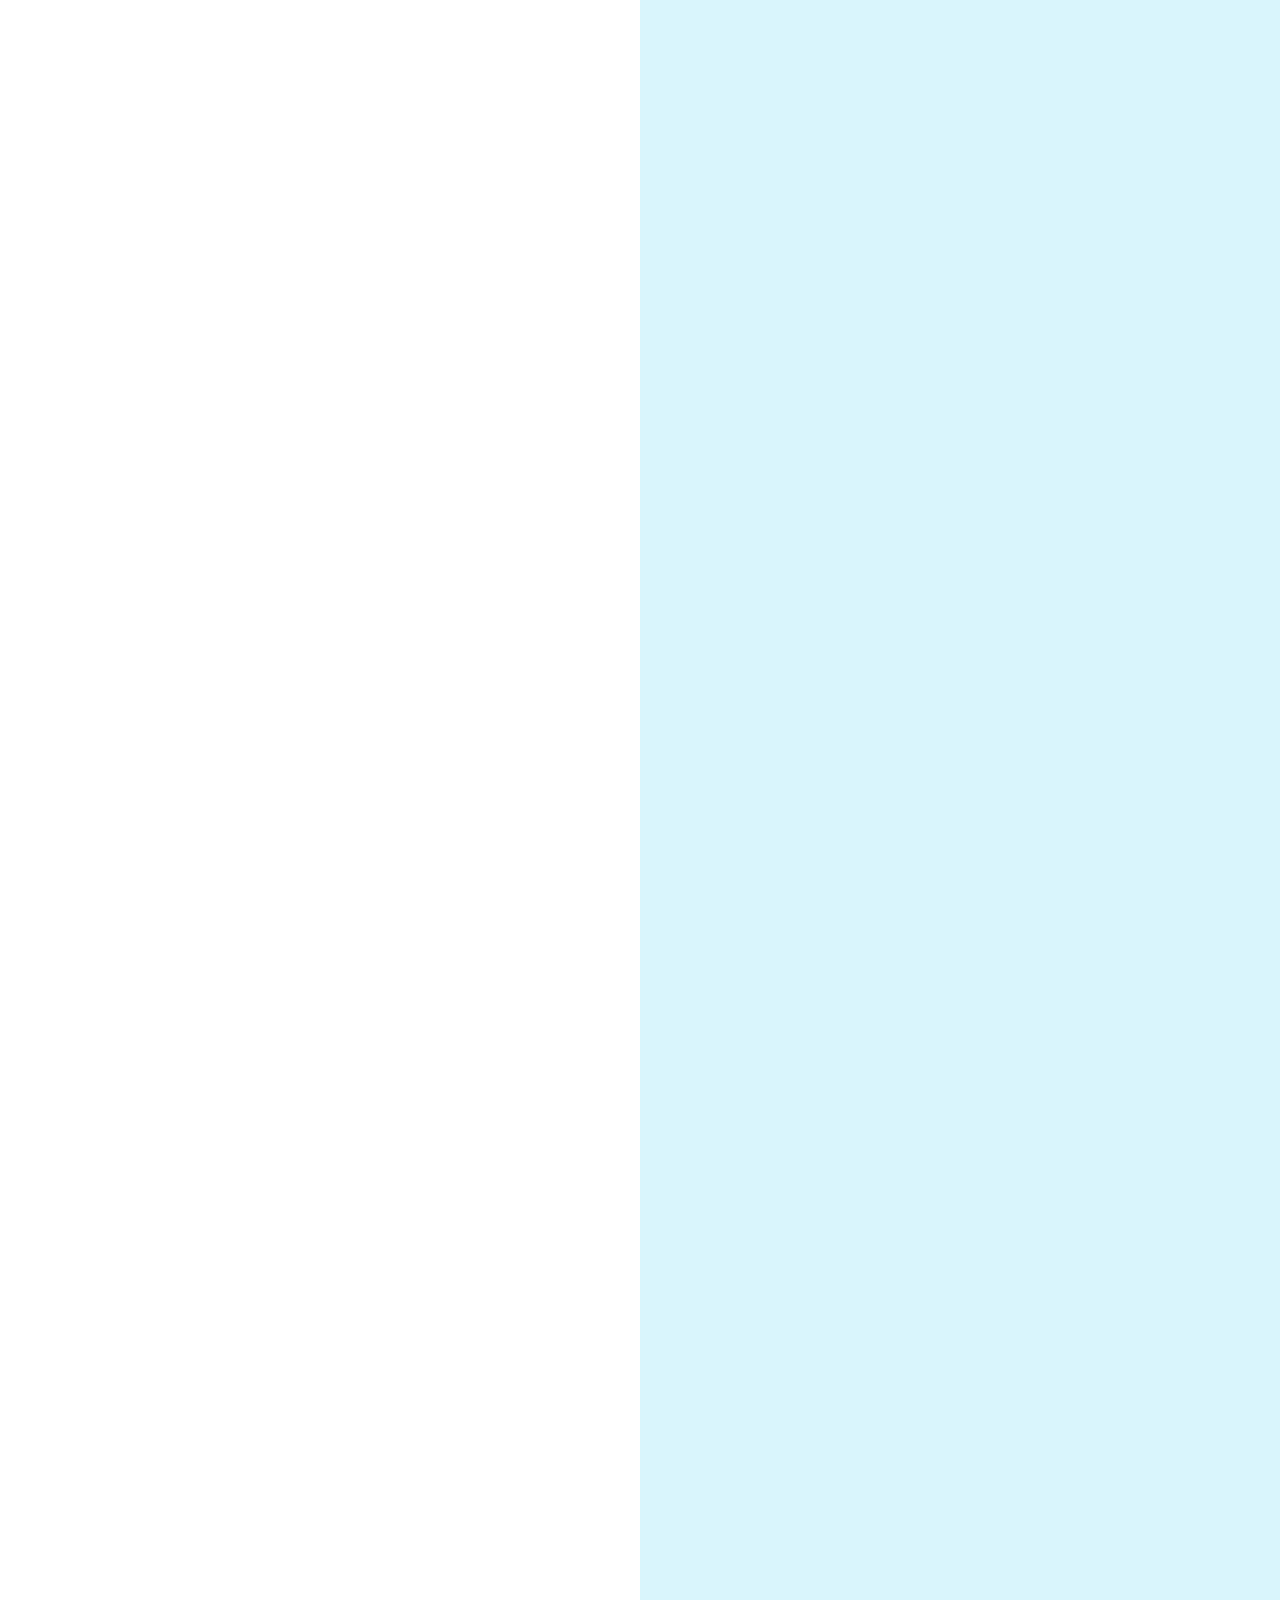
==== commit 1b2626b3: "Atualização" ====
--- a/index.html
+++ b/index.html
@@ -84,7 +84,7 @@
 
     <section id="scrll5" class="section">
         <div class="left-section-QS">
-            <img  src="Images/30353.webp" alt="Foto" class="imagem-QM">
+            <img  src="Images/30123.webp" alt="Foto" class="imagem-QM">
         </div>
 
 
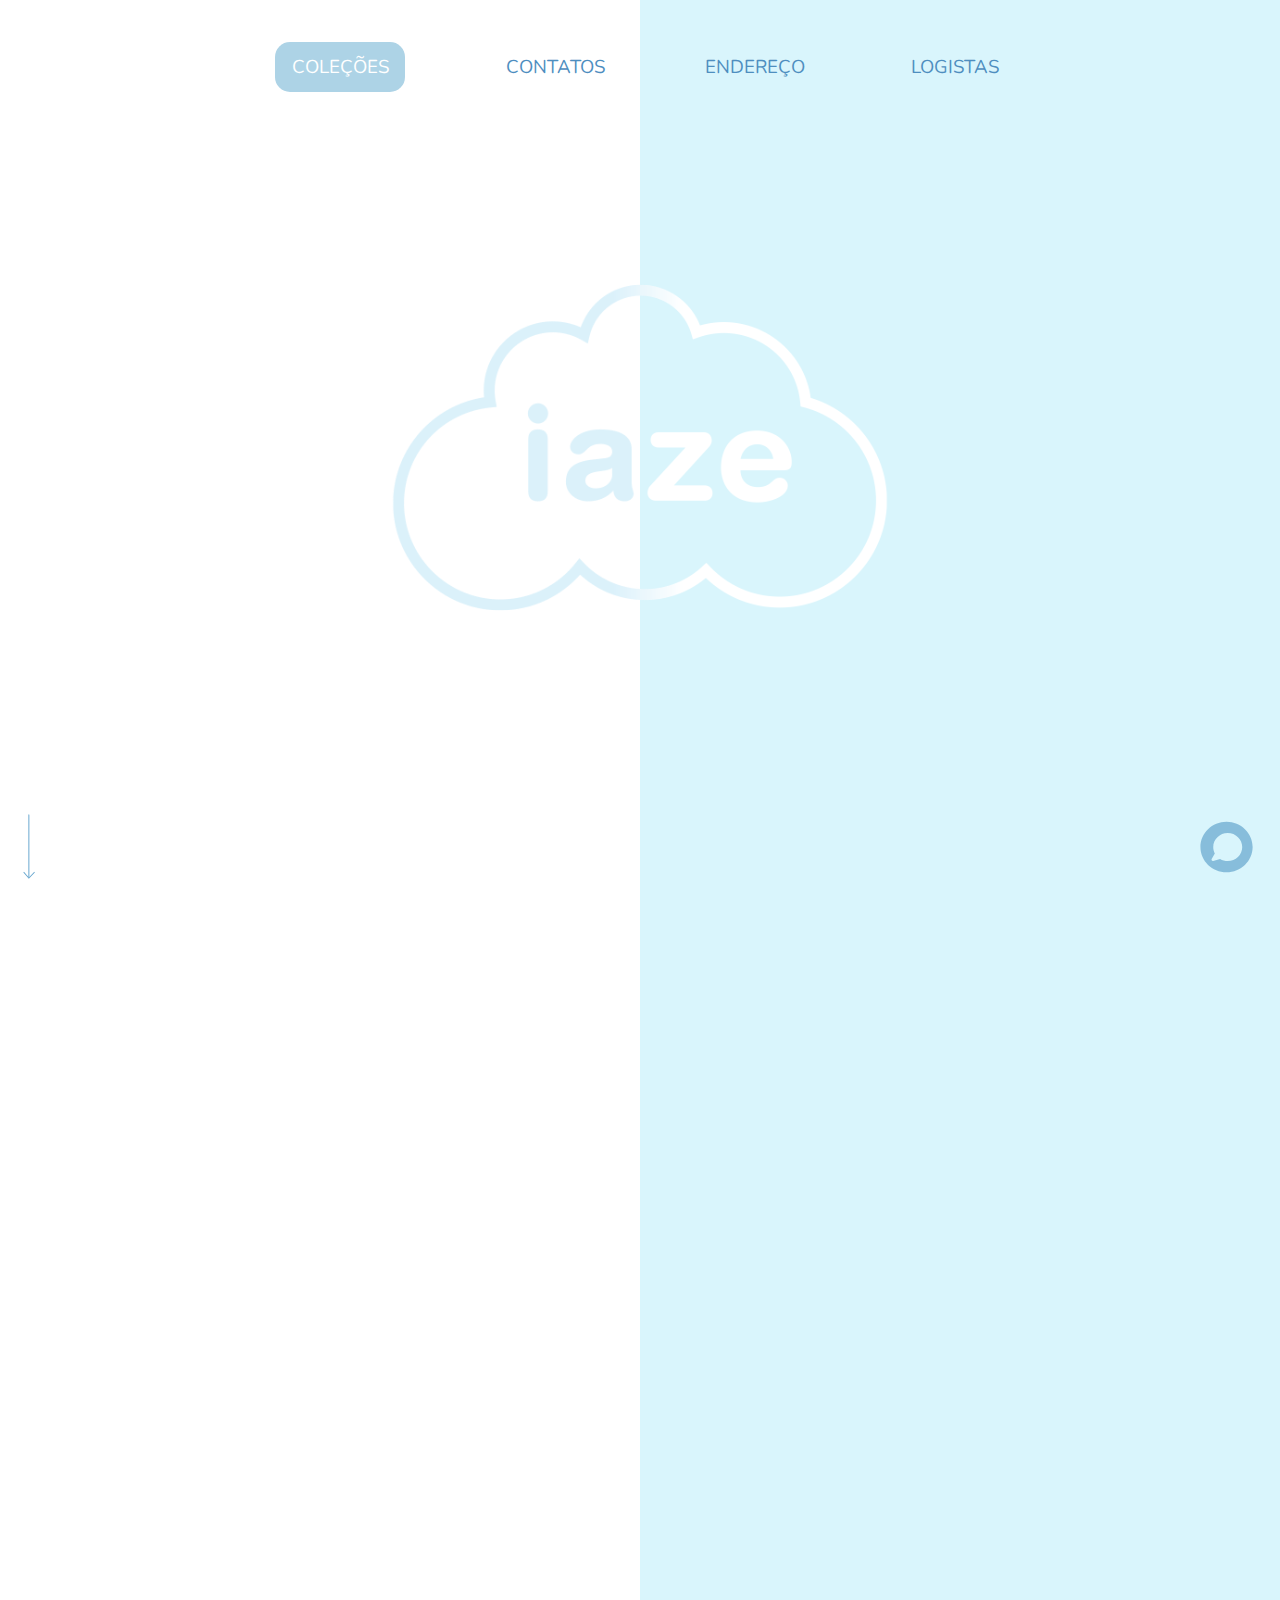
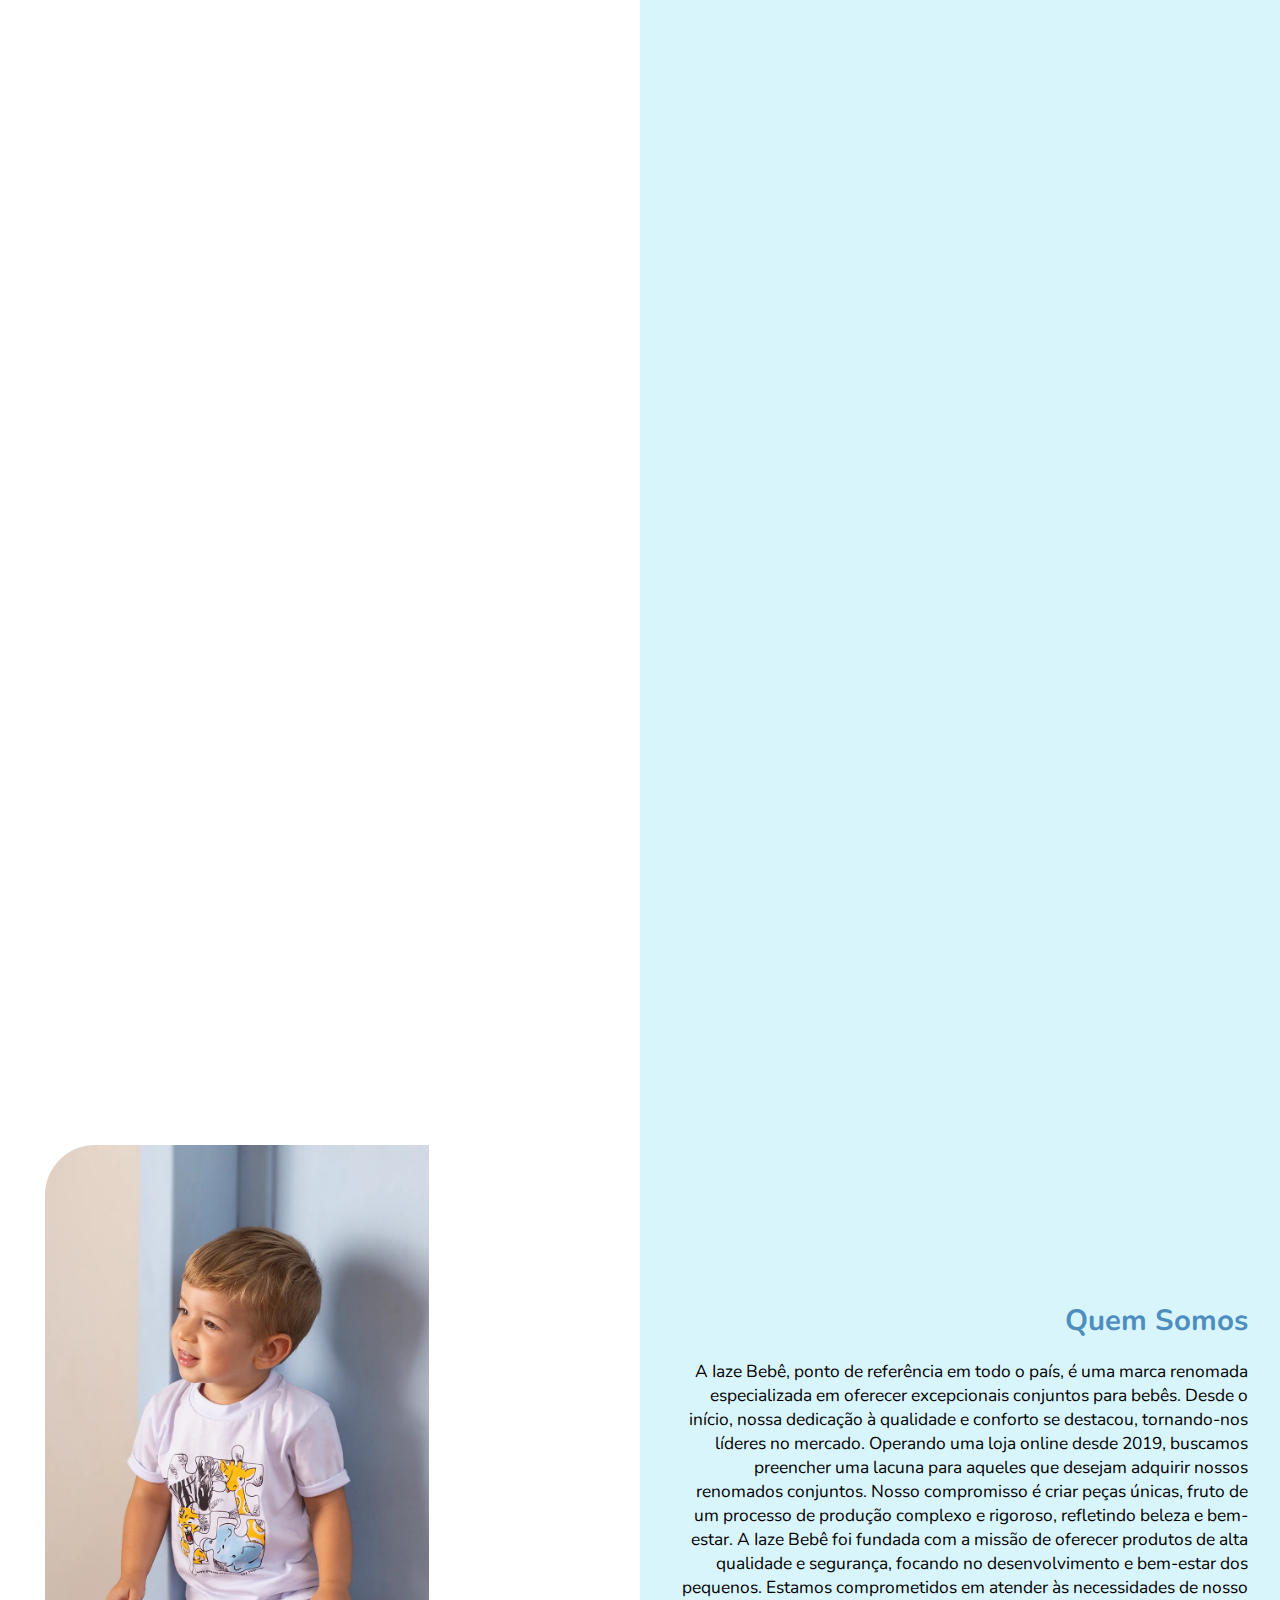
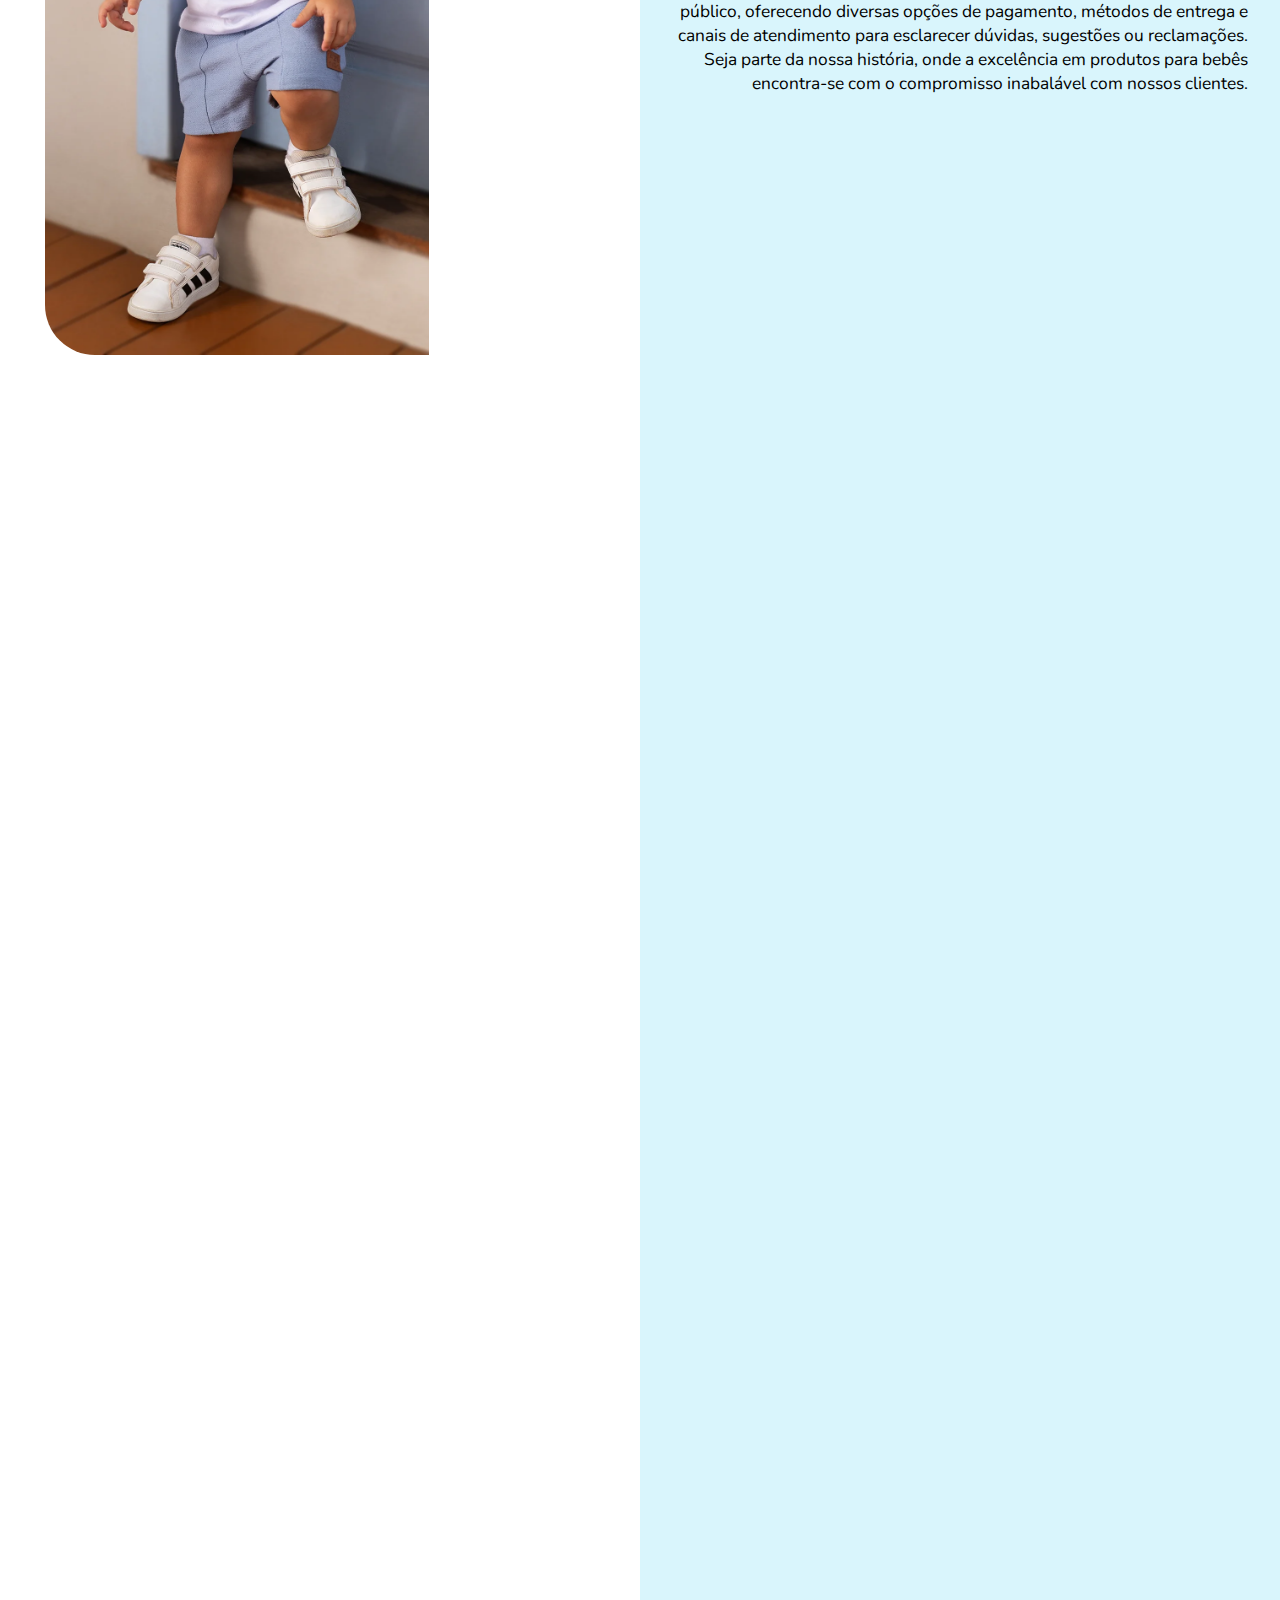
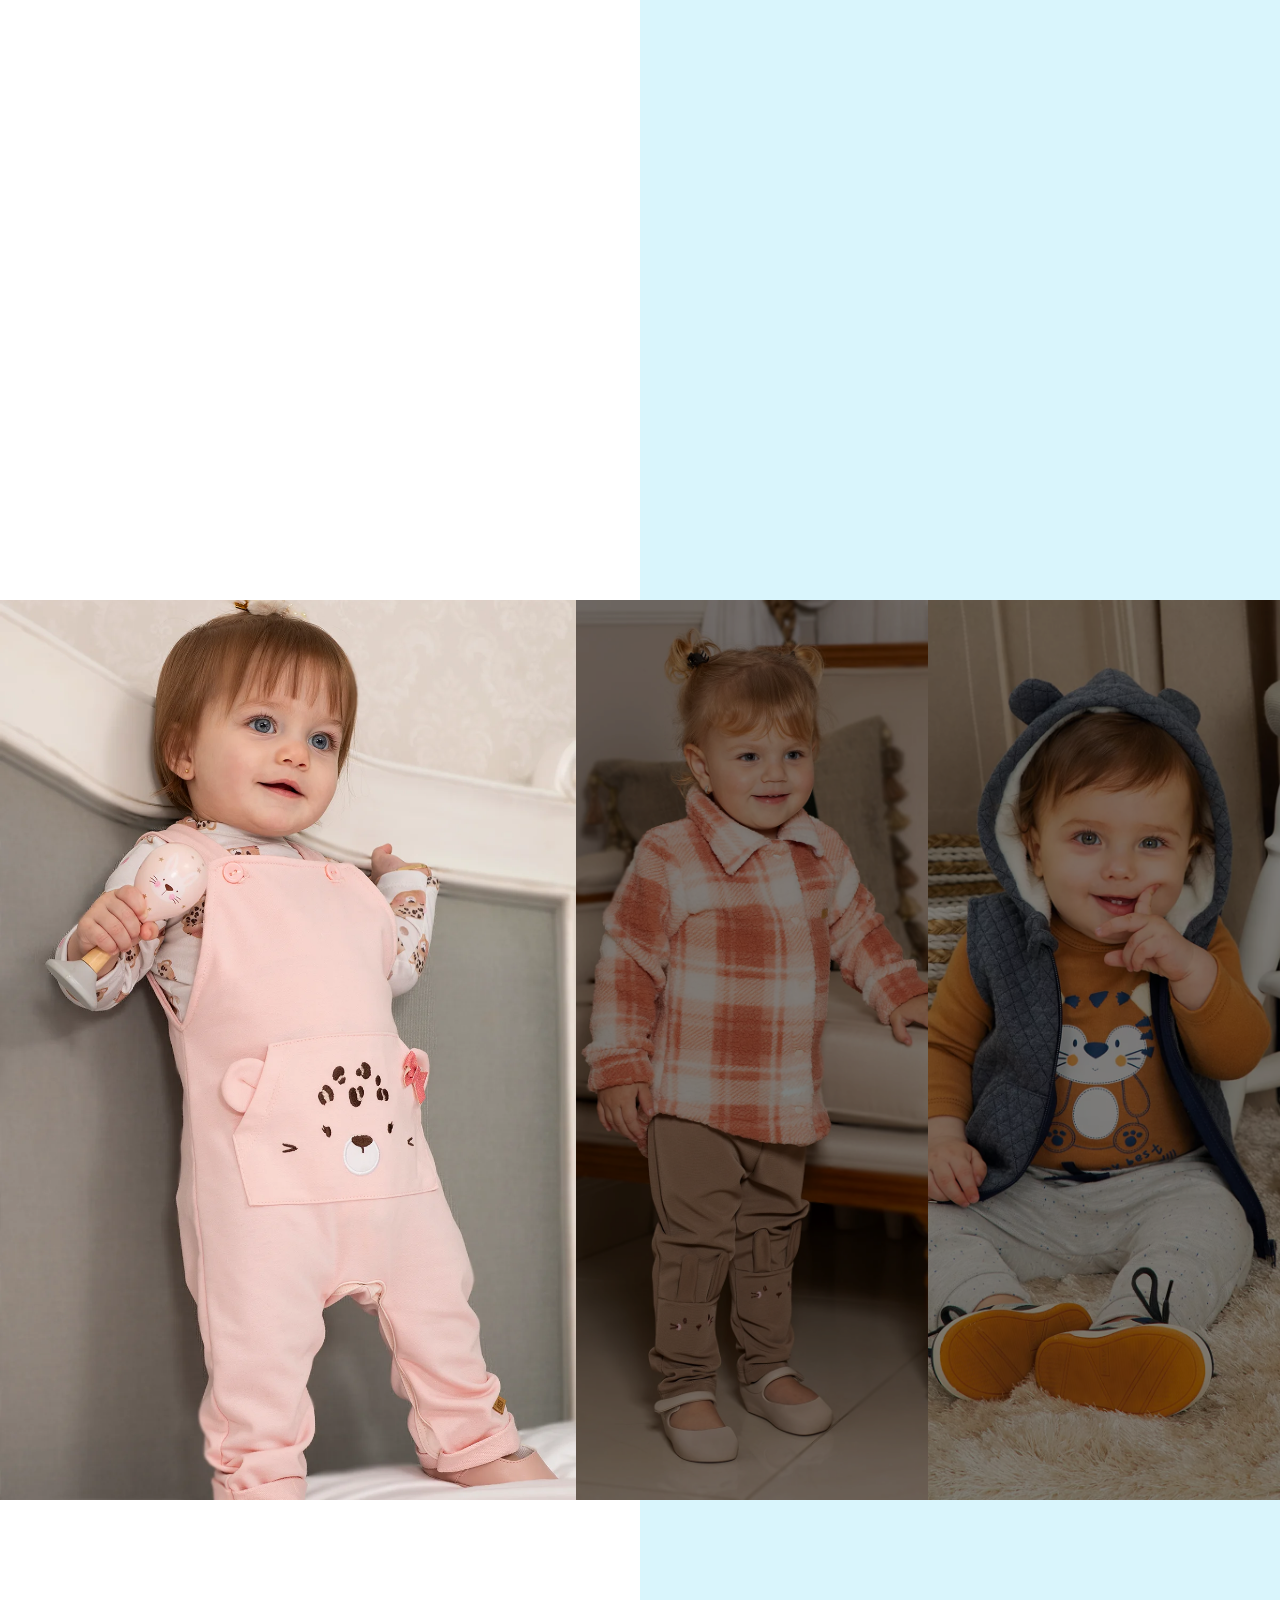
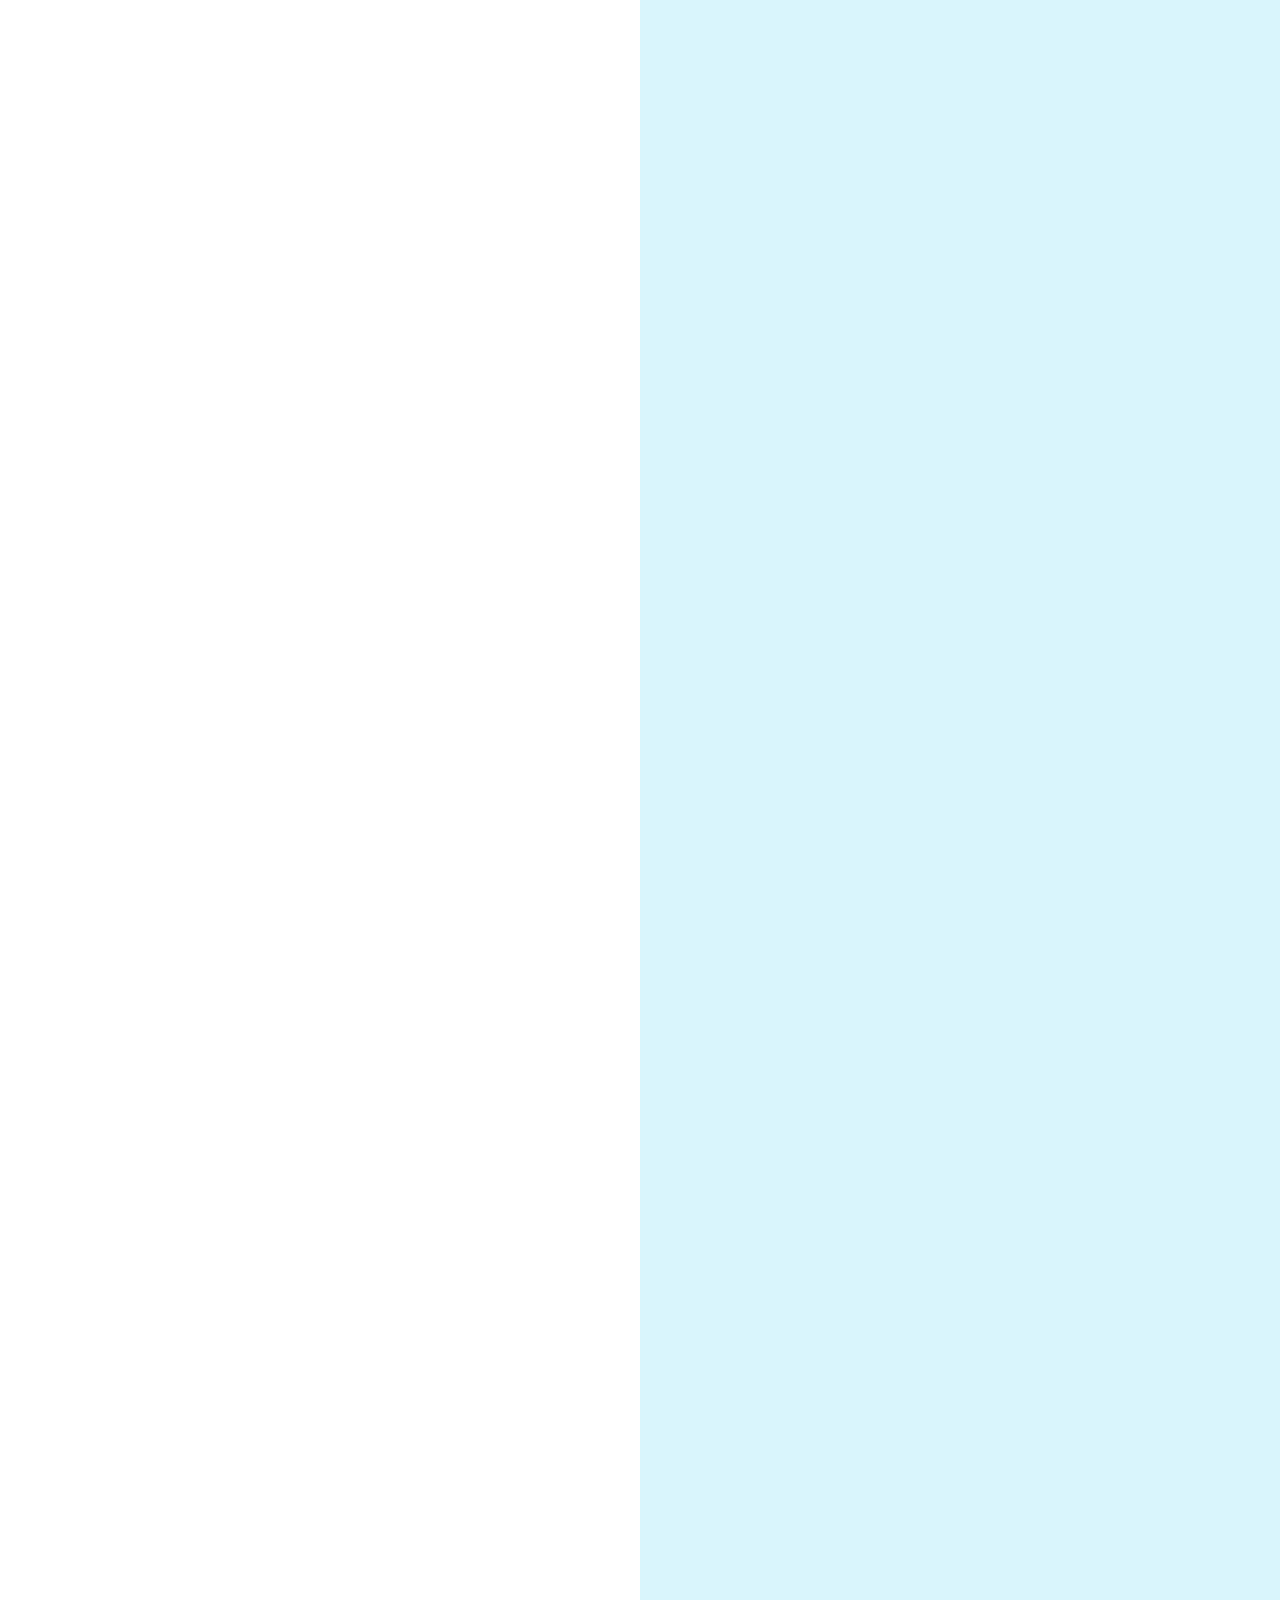
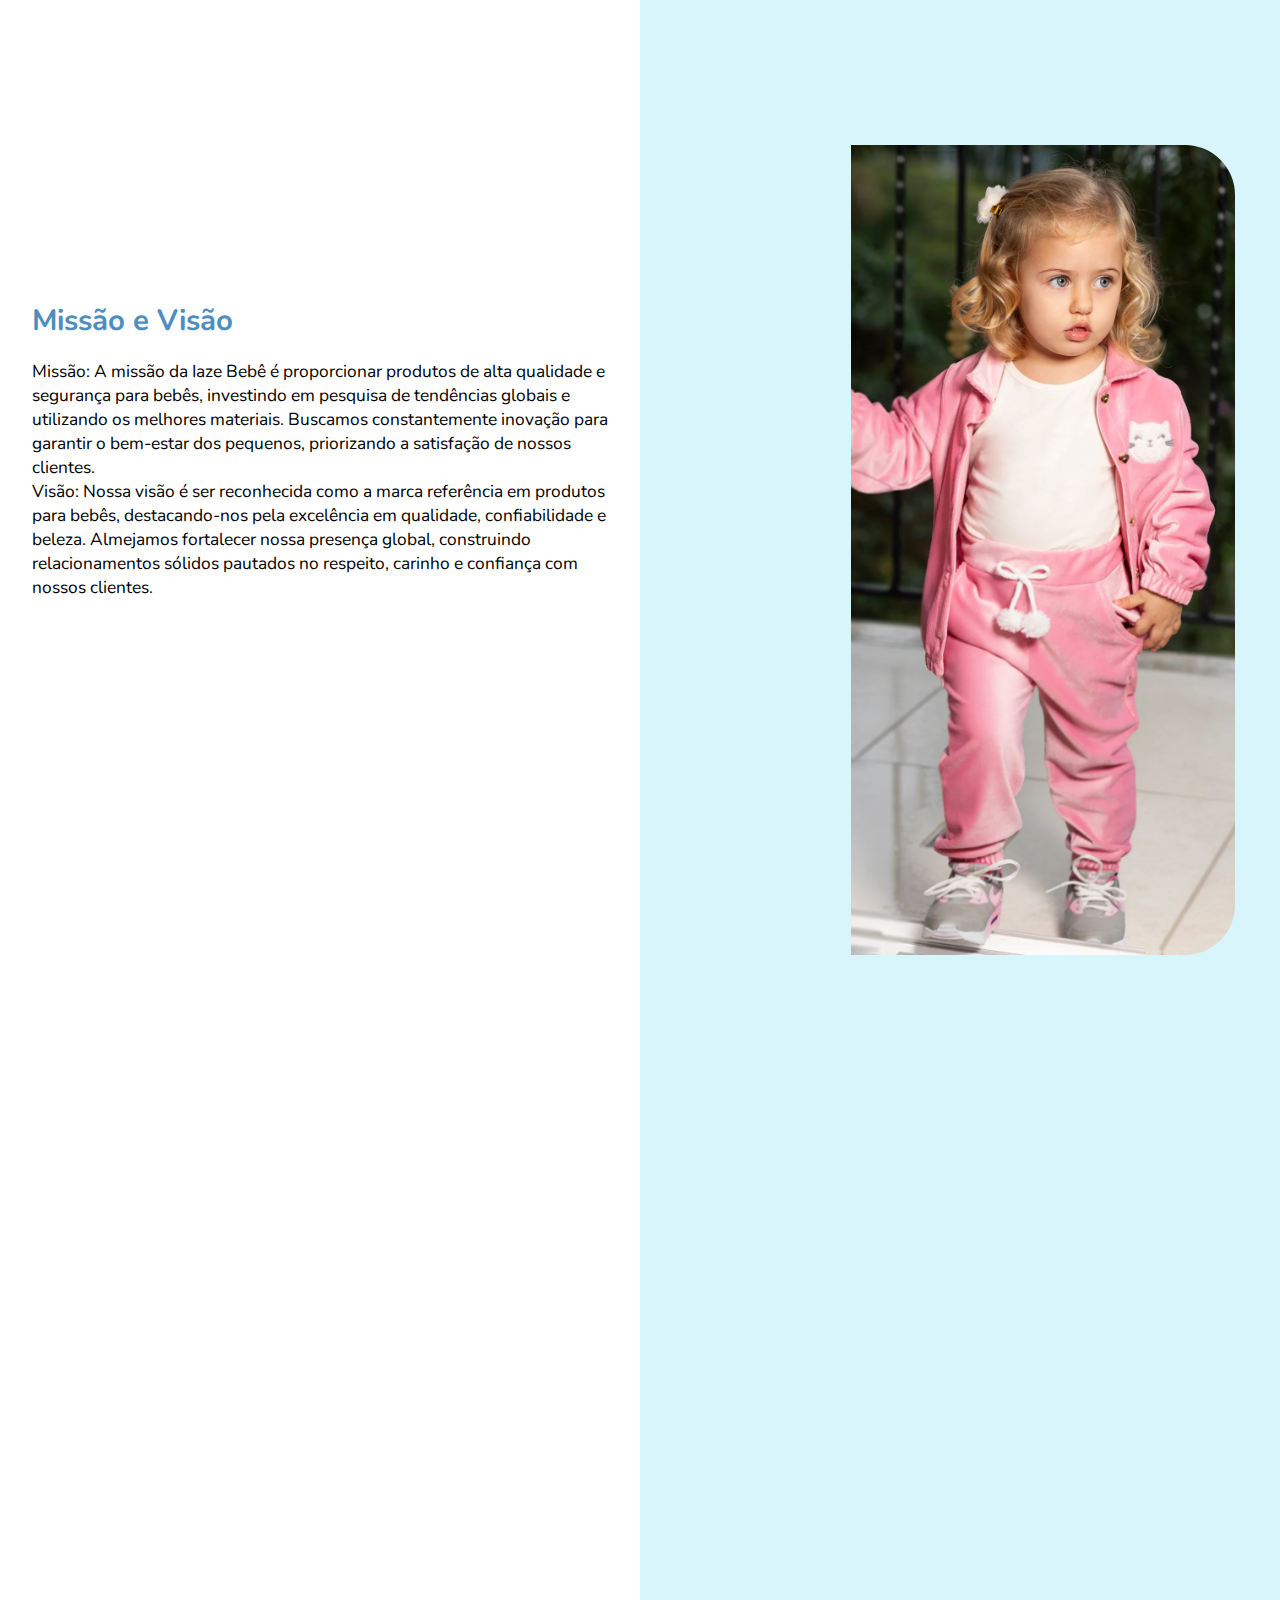
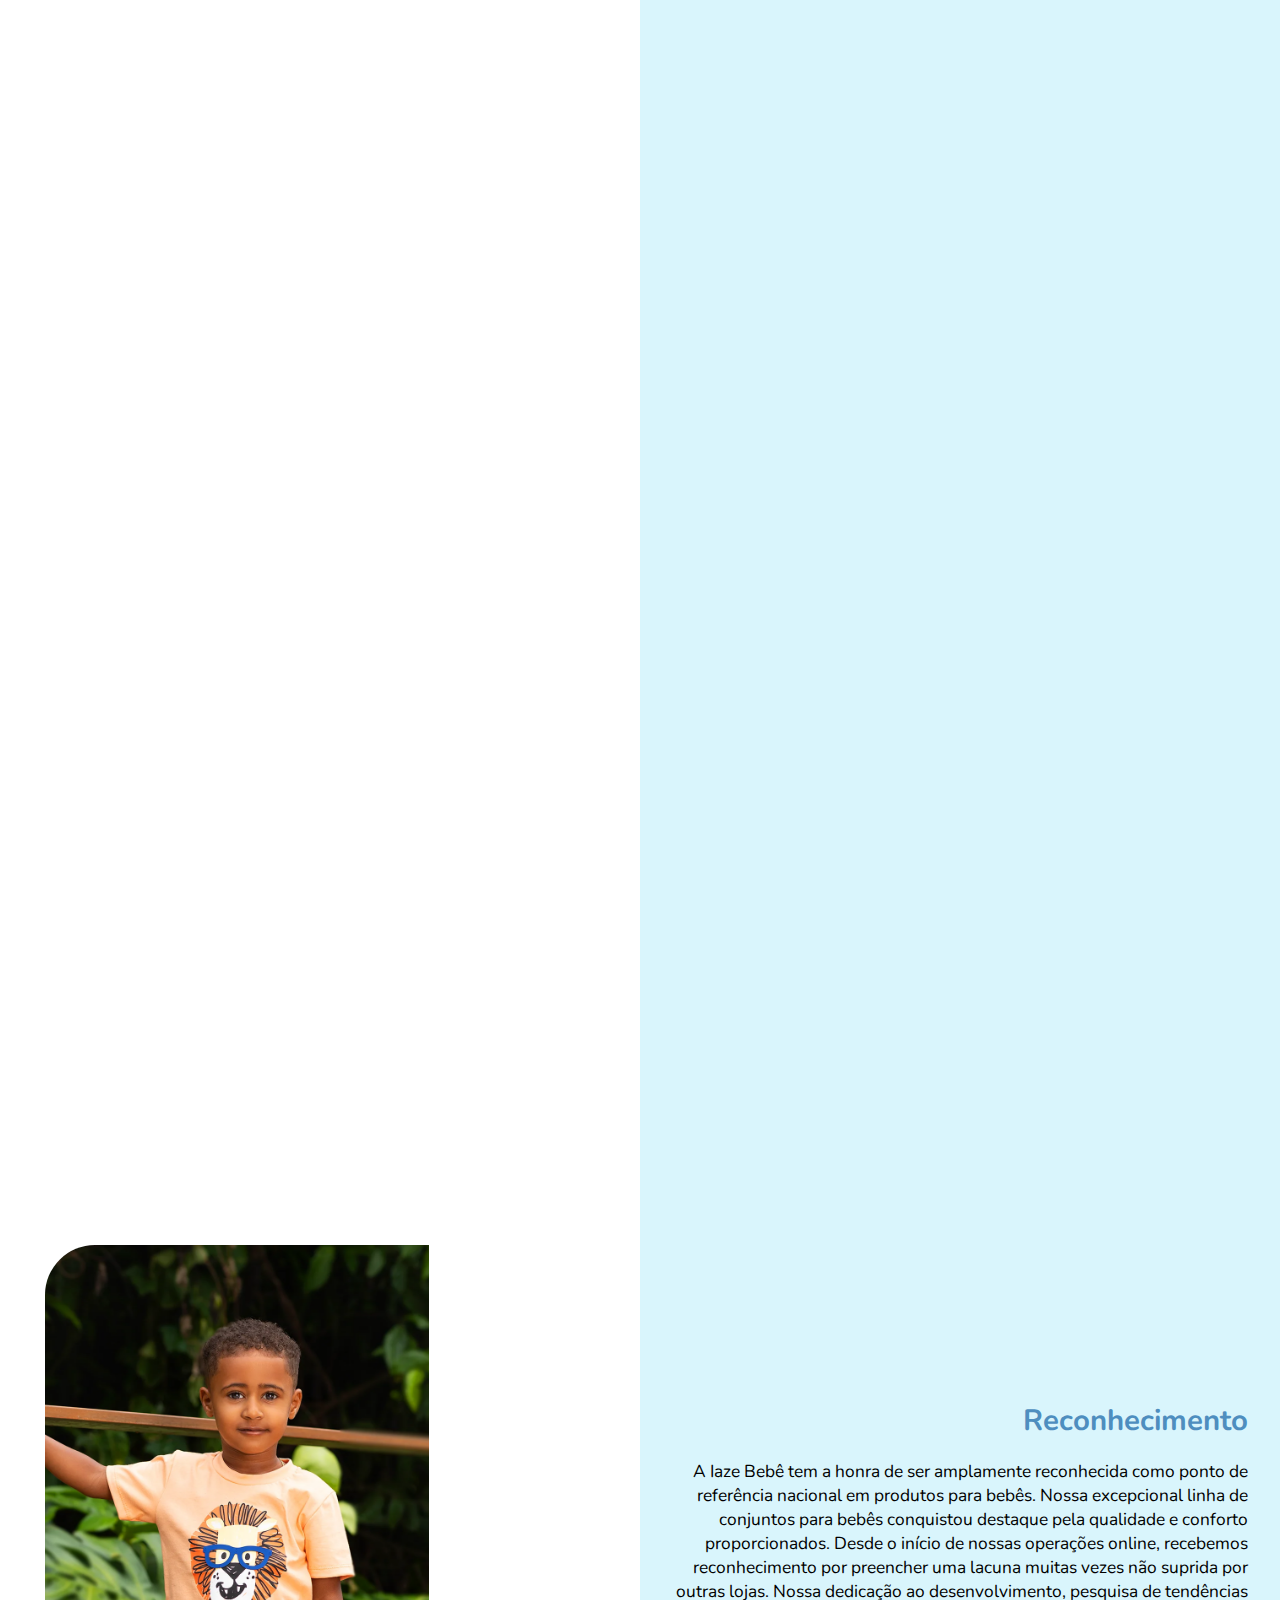
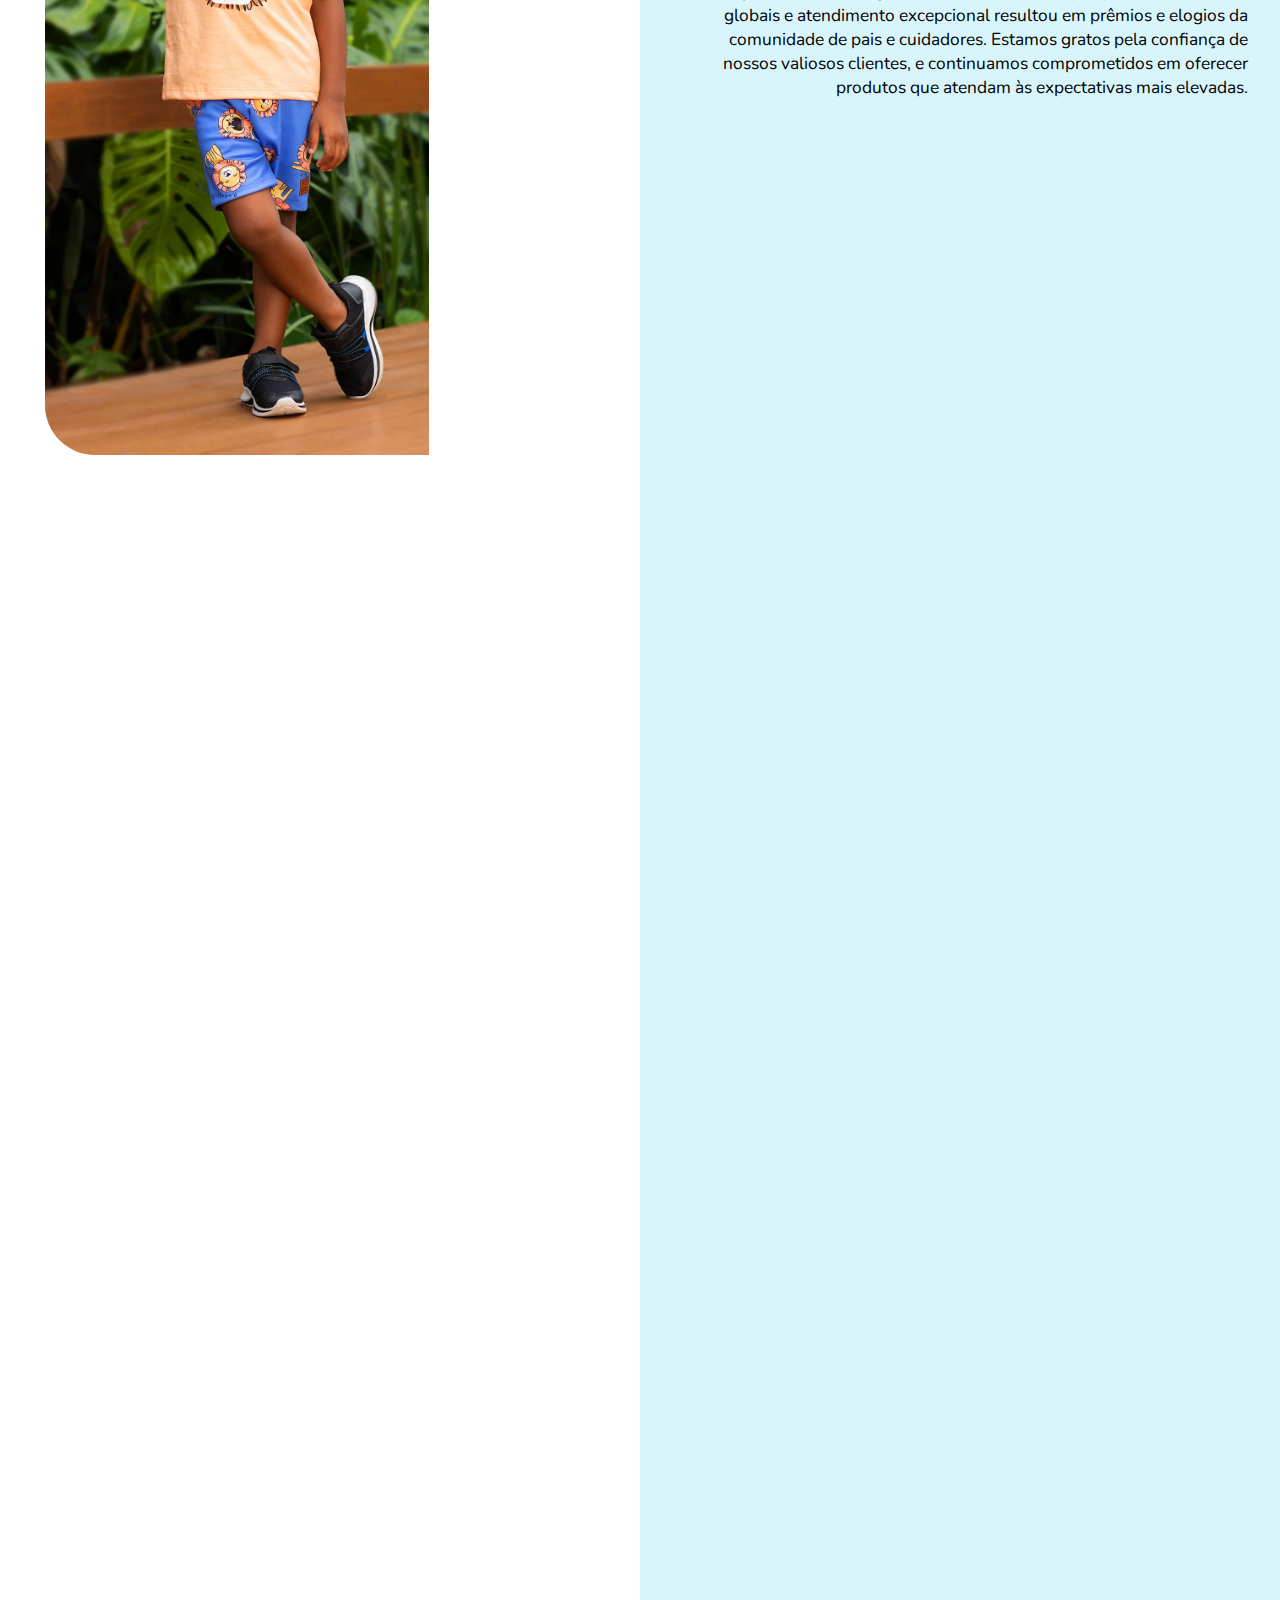
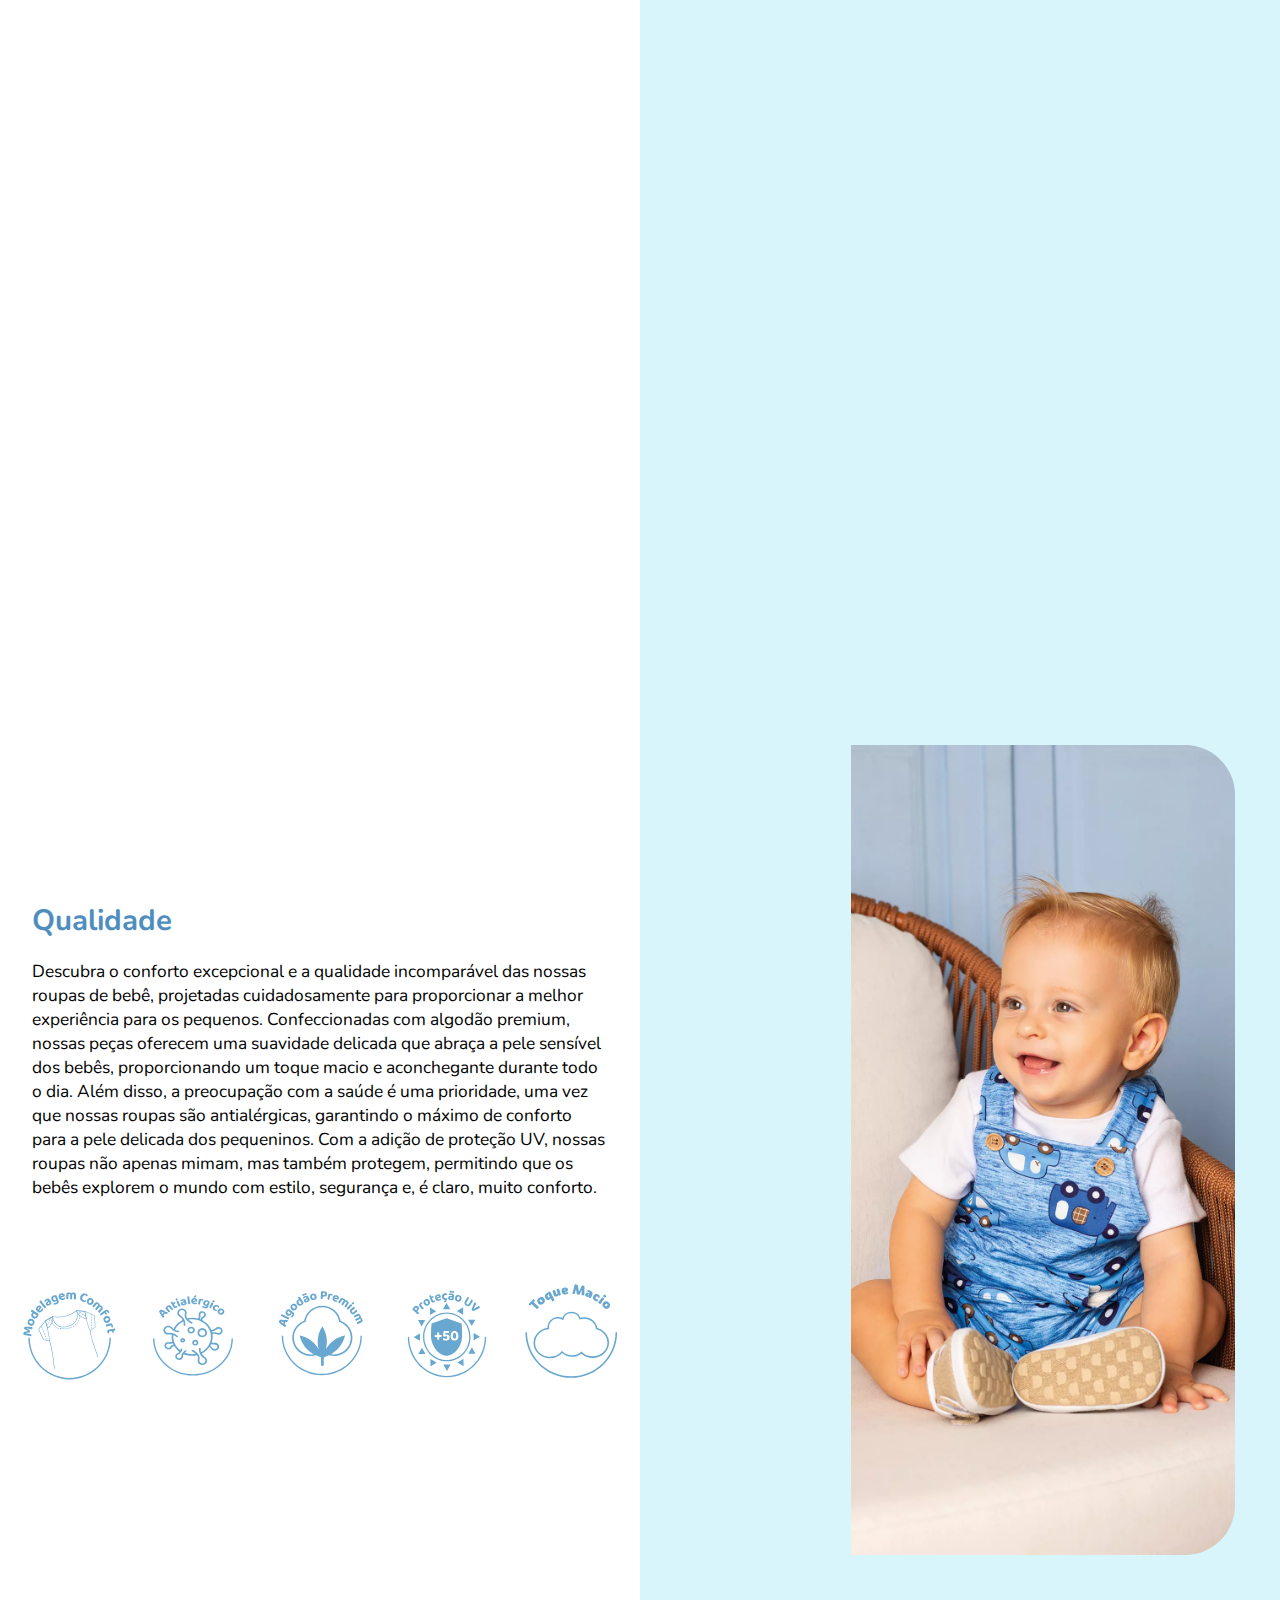
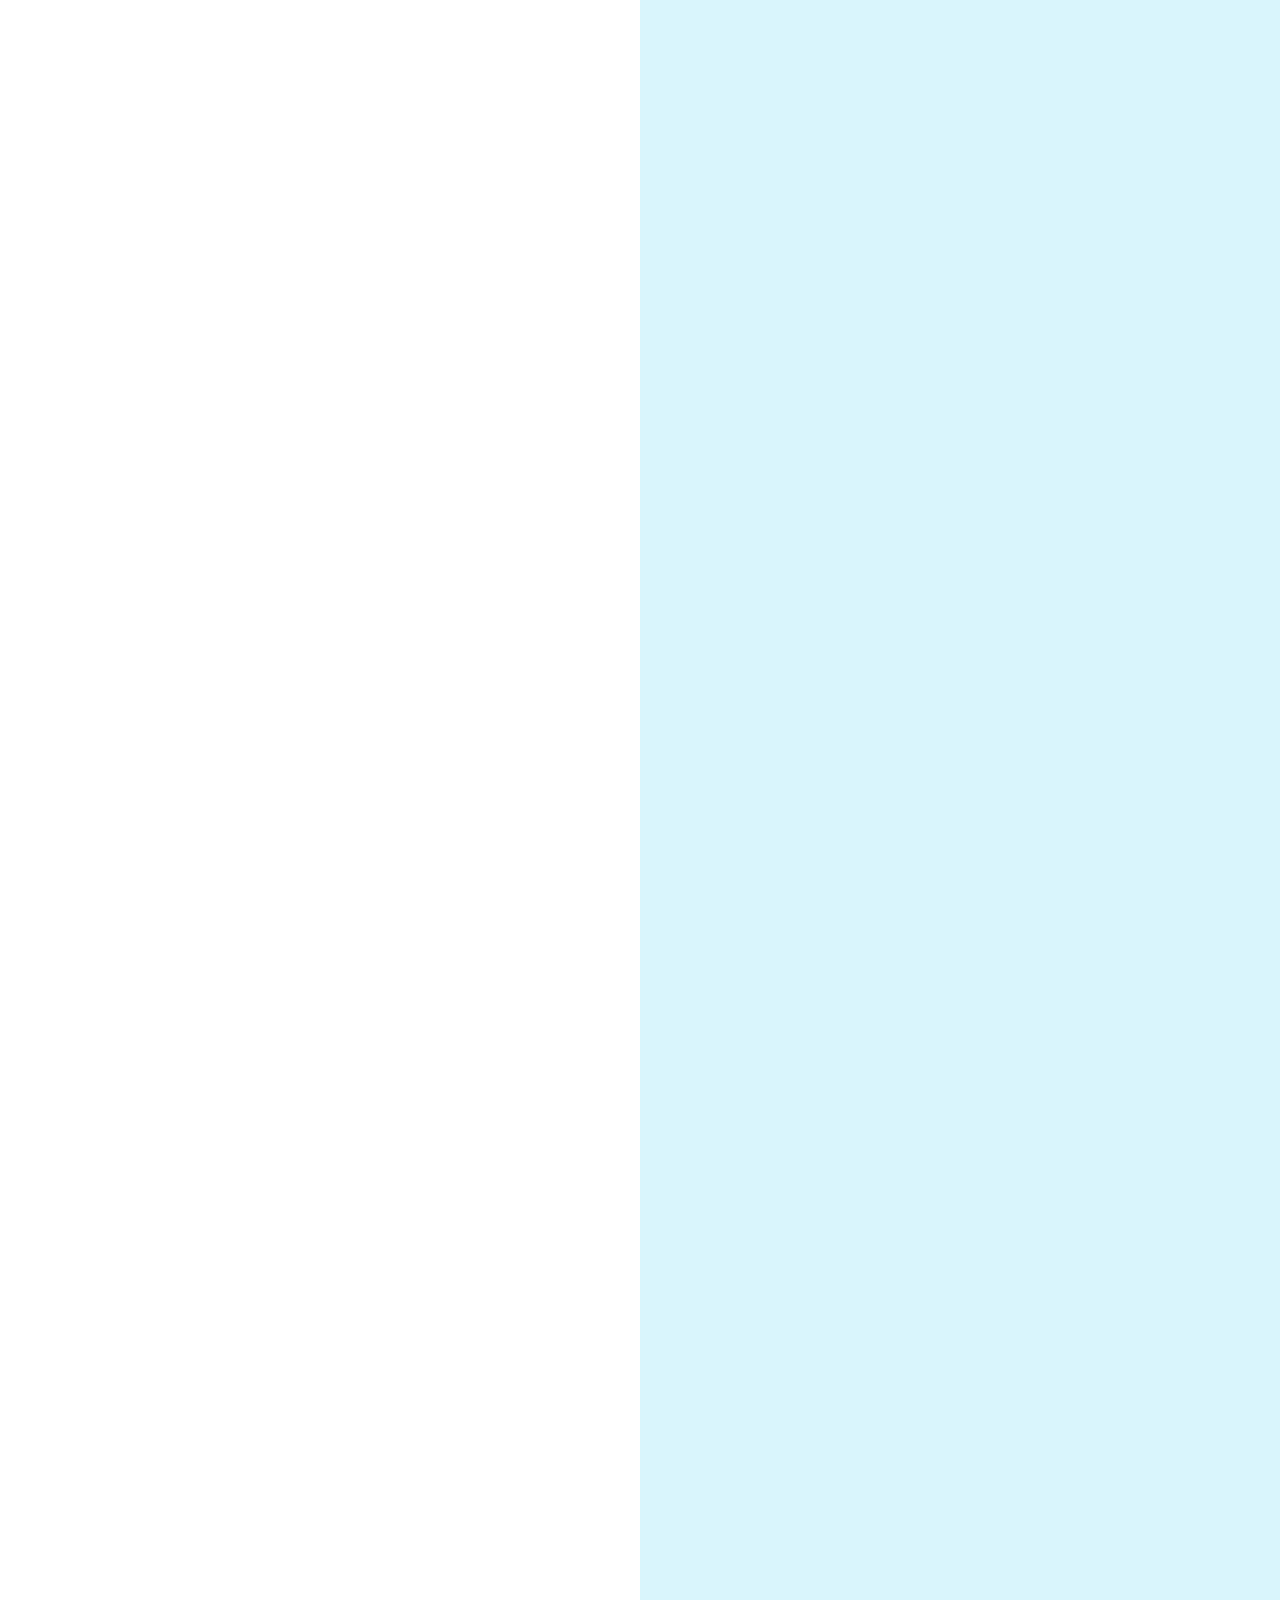
==== commit e909c871: "Nova tela - Coleções" ====
--- a/index.html
+++ b/index.html
@@ -18,12 +18,14 @@
             <nav >
                 <ul class="menu-content">
                     <a href="index.html" class="logo-menu"><img  src="Images/LOGO BRANCA.png" alt=""></a>
+                    <a href="Catalogo.html"><li class="item-navbar-COLECOES"> <span class="icon-cole"><img src="Images/Sites.svg" alt=""></span> COLEÇÕES</li></a>
                     <a href="Contatos.html"><li class="item-navbar-CONTATOS"><span class="icon-contacts"><img  src="Images/Contatos.svg" alt=""></span>CONTATOS</li></a>
                     <a href="https://www.google.com/maps/place/IAZE+BEB%C3%8A/@-26.9916468,-48.9067252,15z/data=!4m6!3m5!1s0x94d8cc782e8b3a2b:0xca19792b90d62e8f!8m2!3d-26.9916468!4d-48.9067252!16s%2Fg%2F1ptyrdnqs?entry=ttu"><li class="item-navbar-ENDERECO"><span class="icon-locale"><img  src="Images/Localização.svg" alt=""></span>ENDEREÇO</li></a>
                     <a href="LogistasPage.html"><li class="item-navbar-LOGISTAS"><span class="icon-logists"><img  src="Images/Logistas.svg" alt=""></span>LOGISTAS</li></a>
                 </ul>
             </nav>
         </header>
+        <a href="Catalogo.html"><button class="mobileColections">COLEÇÕES</button></a>
         <section class="center-home-logo">
             <div class="logo">
                 <img src="Images/logo p.png" alt="">
--- a/styles.css
+++ b/styles.css
@@ -1,7 +1,4 @@
-@import url('https://fonts.googleapis.com/css2?family=Nunito:wght@300&display=swap');
-@import url('https://fonts.googleapis.com/css2?family=Nova+Slim&display=swap');
-
-
+@import url('https://fonts.googleapis.com/css2?family=Nunito:wght@300&display=swap');   
 /*------------------------------------ PRÉ DEFINIÇÕES ------------------------------------*/
 body {  
     margin: 0;
@@ -98,7 +95,20 @@
         display: none;
         width: 70px;
     }
-    .icon-contacts img, .icon-locale img, .icon-logists img {
+    .mobileColections {
+        display: none;
+    }
+    .item-navbar-COLECOES {
+        background-color: var(--hover-font);
+        border-radius: 15px; 
+        color: #fff;
+        padding: 0px 15px;
+    }
+    .item-navbar-COLECOES:hover {
+        color: #fff;
+        background-color: var(--botoes);
+    }
+    .icon-cole img, .icon-contacts img, .icon-locale img, .icon-logists img {
         display: none;
     }
     .center-home-logo{
@@ -217,7 +227,7 @@
     }
 /*------------------------------------ SCROLL 2 ------------------------------------*/
 
-/*------------------------------------ SCROLL 7 ------------------------------------*/
+/*------------------------------------ SCROLL 3 ------------------------------------*/
     #scrll3 {
         margin-top: 200vh;
         height: 100vh;
@@ -252,11 +262,11 @@
         filter: brightness(50%);
         transition: 300ms;
     }
-/*------------------------------------ SCROLL 7 ------------------------------------*/
-
-
-
 /*------------------------------------ SCROLL 3 ------------------------------------*/
+
+
+
+/*------------------------------------ SCROLL 4 ------------------------------------*/
     #scrll4 {
         margin-top: 200vh;
         height: 100vh;
@@ -297,9 +307,9 @@
     .text-obj {
         font-size: 13pt;
     }
-/*------------------------------------ SCROLL 3 ------------------------------------*/
-
 /*------------------------------------ SCROLL 4 ------------------------------------*/
+
+/*------------------------------------ SCROLL 5 ------------------------------------*/
     #scrll5{
         margin-top: 200vh;
         height: 100vh;
@@ -309,10 +319,10 @@
         display: flex;
         justify-content: space-between;
     }
-/*------------------------------------ SCROLL 4 ------------------------------------*/
-
-
 /*------------------------------------ SCROLL 5 ------------------------------------*/
+
+
+/*------------------------------------ SCROLL 6 ------------------------------------*/
     #scrll6 {
         margin-top: 200vh;
         height: 100vh;
@@ -331,14 +341,14 @@
         width: 100px;
         margin: 10% 2%;
     }
-/*------------------------------------ SCROLL 5 ------------------------------------*/
-
-
-
-
-
-
 /*------------------------------------ SCROLL 6 ------------------------------------*/
+
+
+
+
+
+
+/*------------------------------------ SCROLL 7 ------------------------------------*/
     #scrll7 {
         margin-top: 200vh;
         height: 100vh;
@@ -388,7 +398,7 @@
         background-color: rgba(75, 72, 72, 0.150);
         transition: 300ms;
     }
-/*------------------------------------ SCROLL 6 ------------------------------------*/
+/*------------------------------------ SCROLL 7 ------------------------------------*/
 
 
 
@@ -493,7 +503,26 @@
             }
             .logo-menu img {
                 display: initial;
-            }    
+            } 
+            .item-navbar-COLECOES {
+                display: none;
+            }   
+            .mobileColections {
+                display: initial;
+                position: fixed;
+                top: 30px;
+                left: 20px;
+                font-family: 'Nunito', sans-serif;
+                font-size: 12pt;
+                color: #fff;
+                background-color: var(--back-button);
+                padding: 10px 15px;
+                border: none;
+                border-radius: 10px;
+            }
+            .icon-cole {
+                display: none;
+            }
             .icon-contacts img, .icon-locale img, .icon-logists img {
                 display: initial;
                 margin-left: 10%;
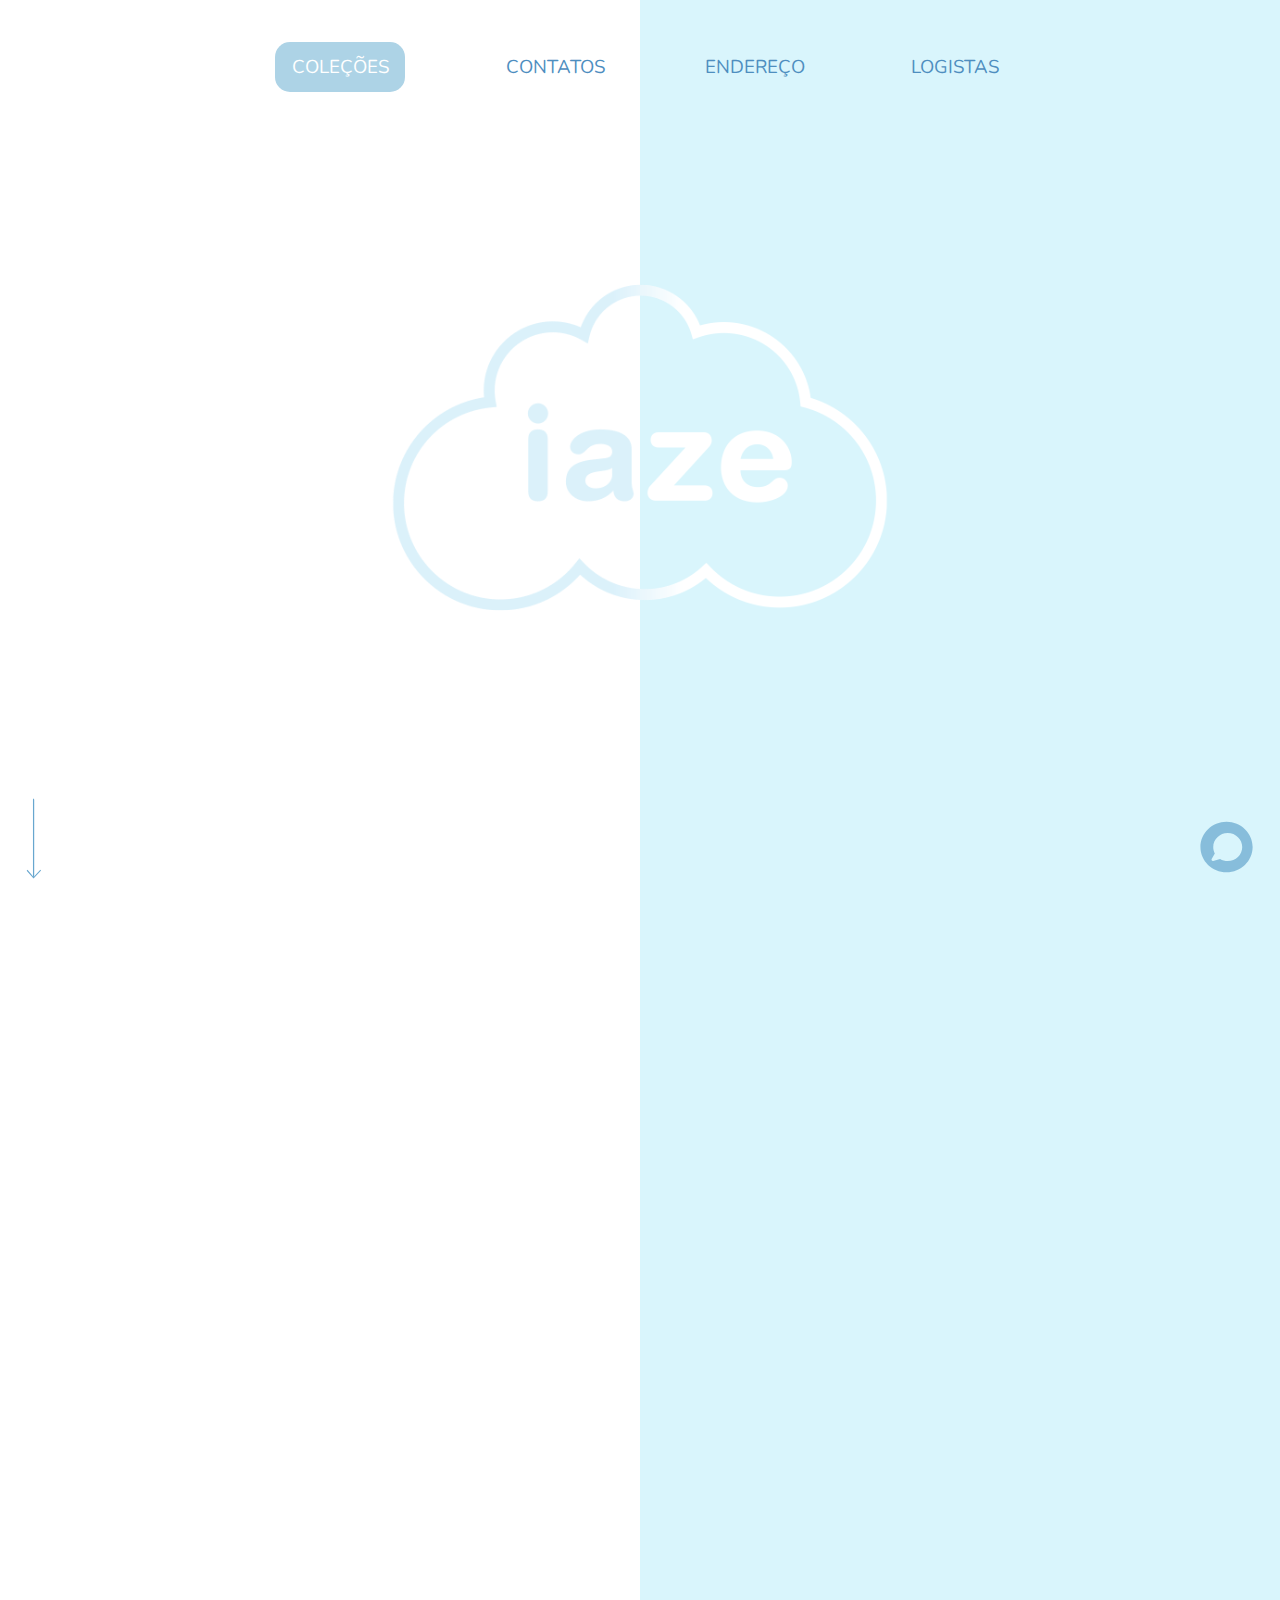
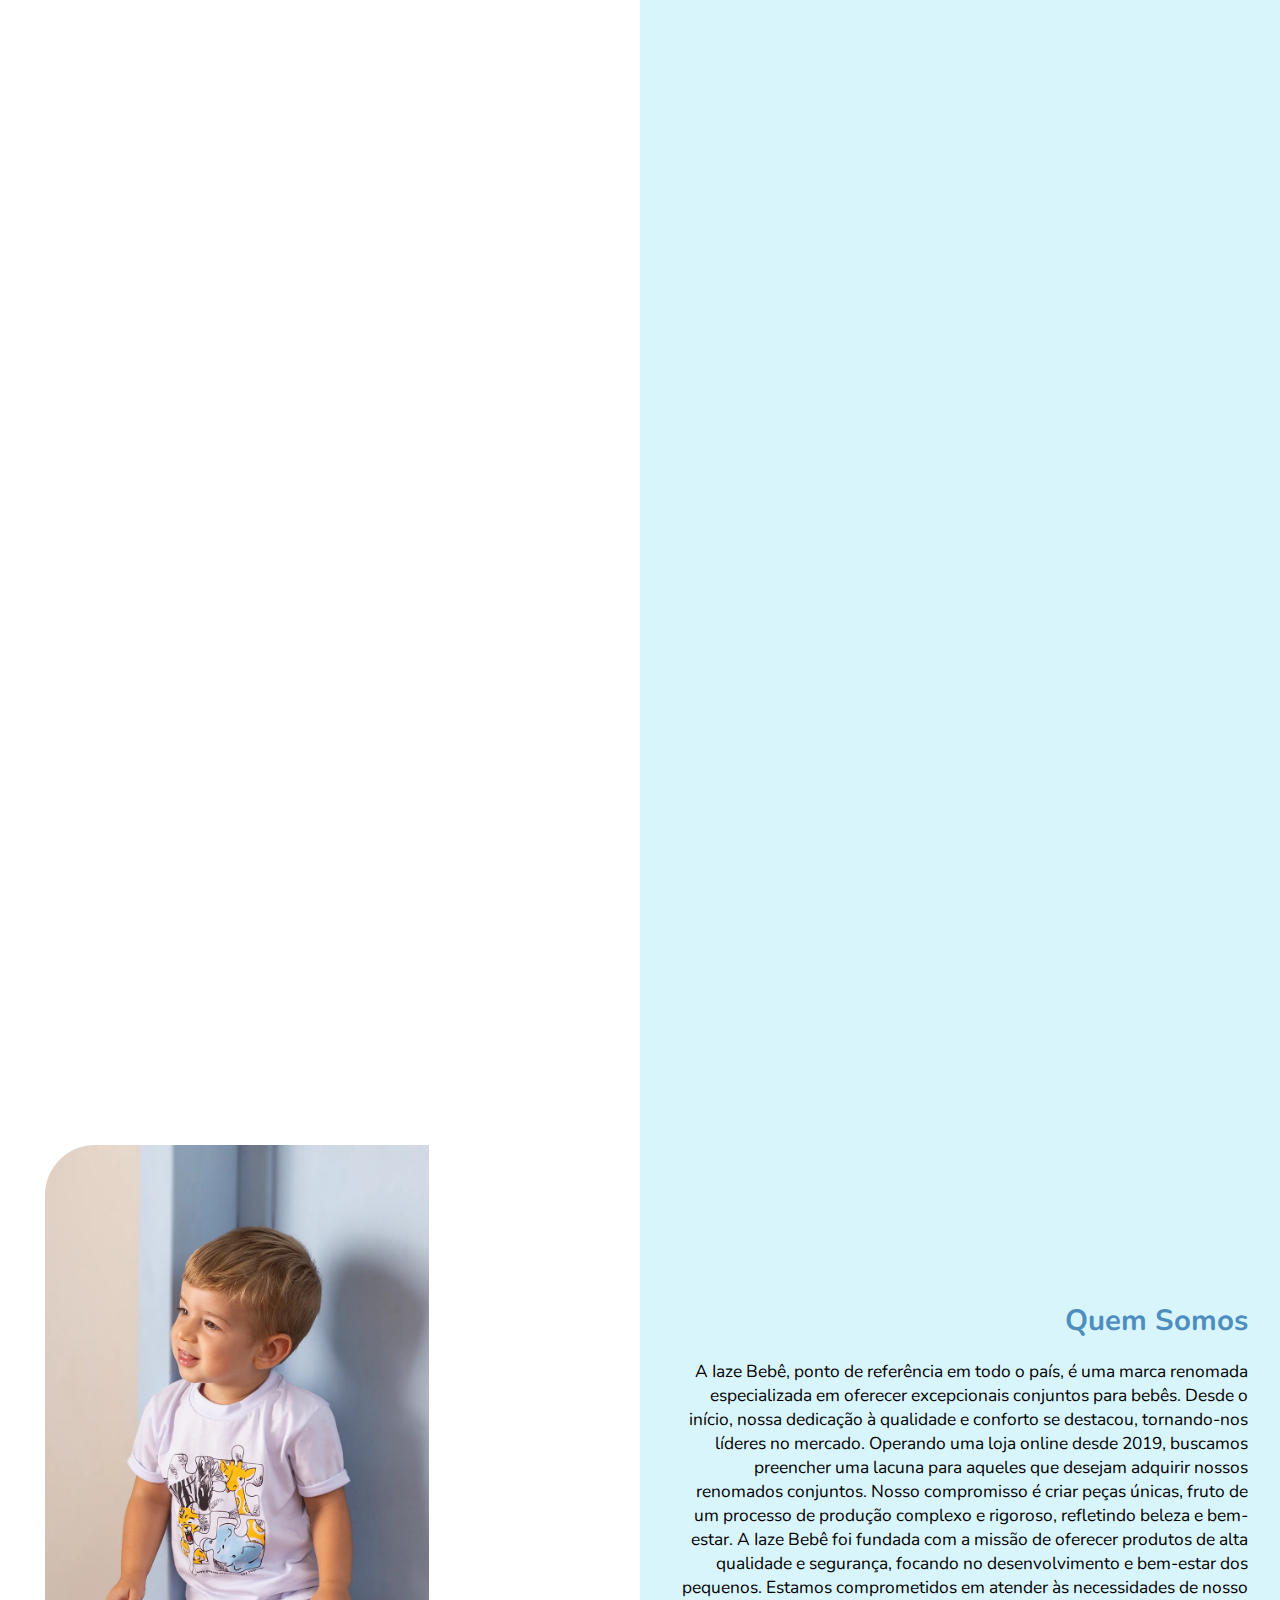
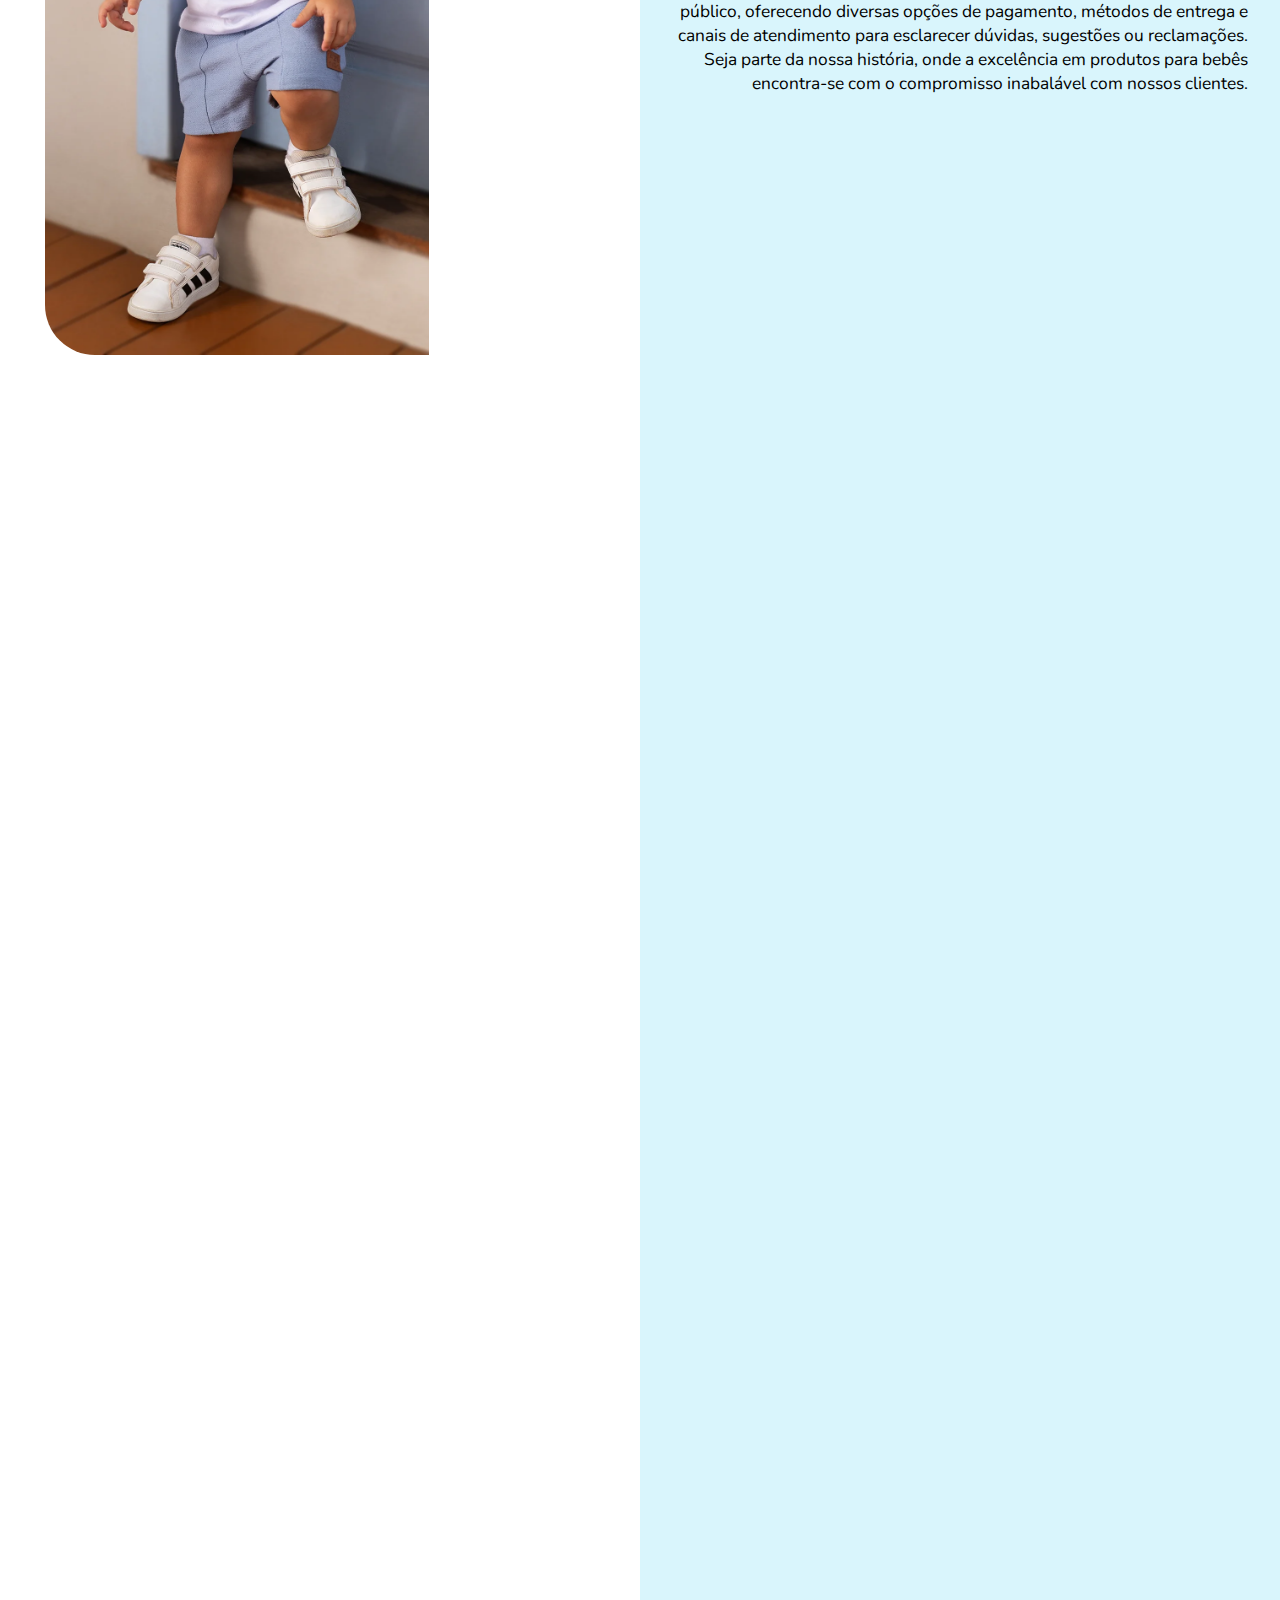
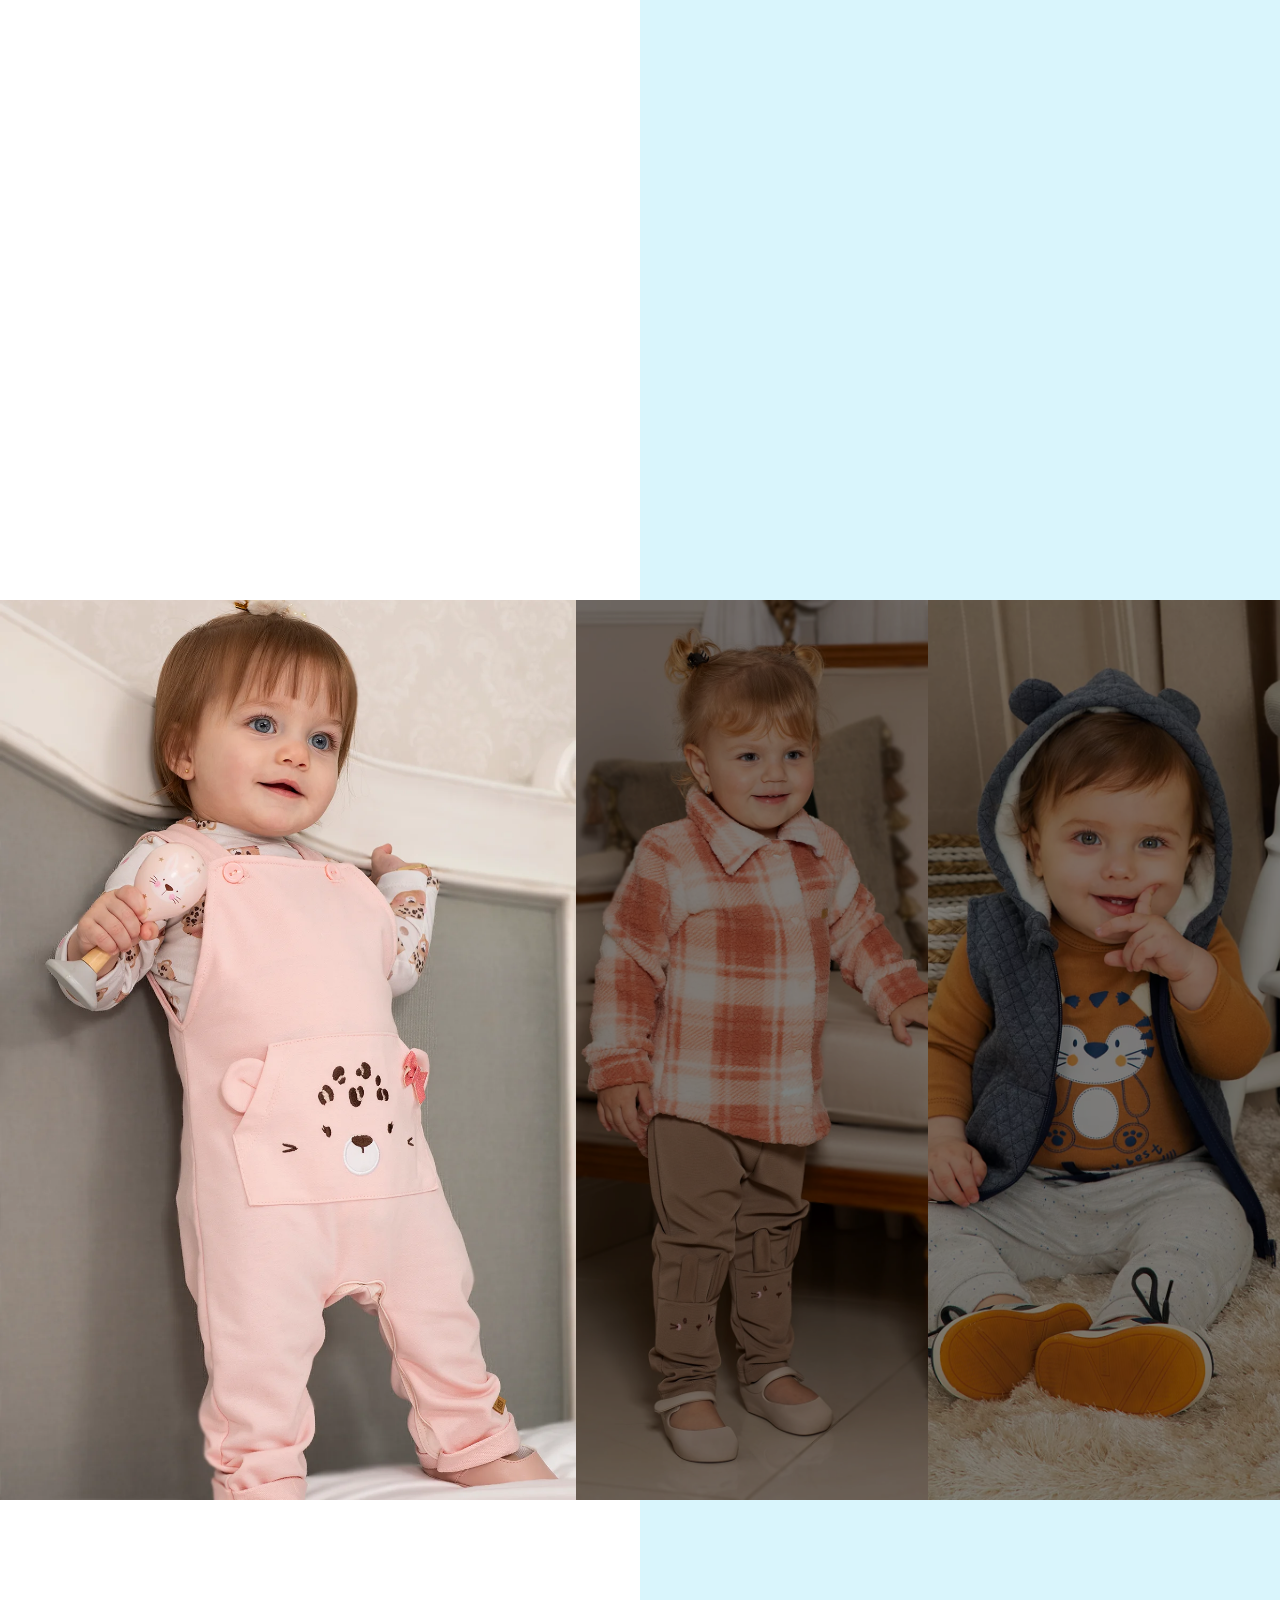
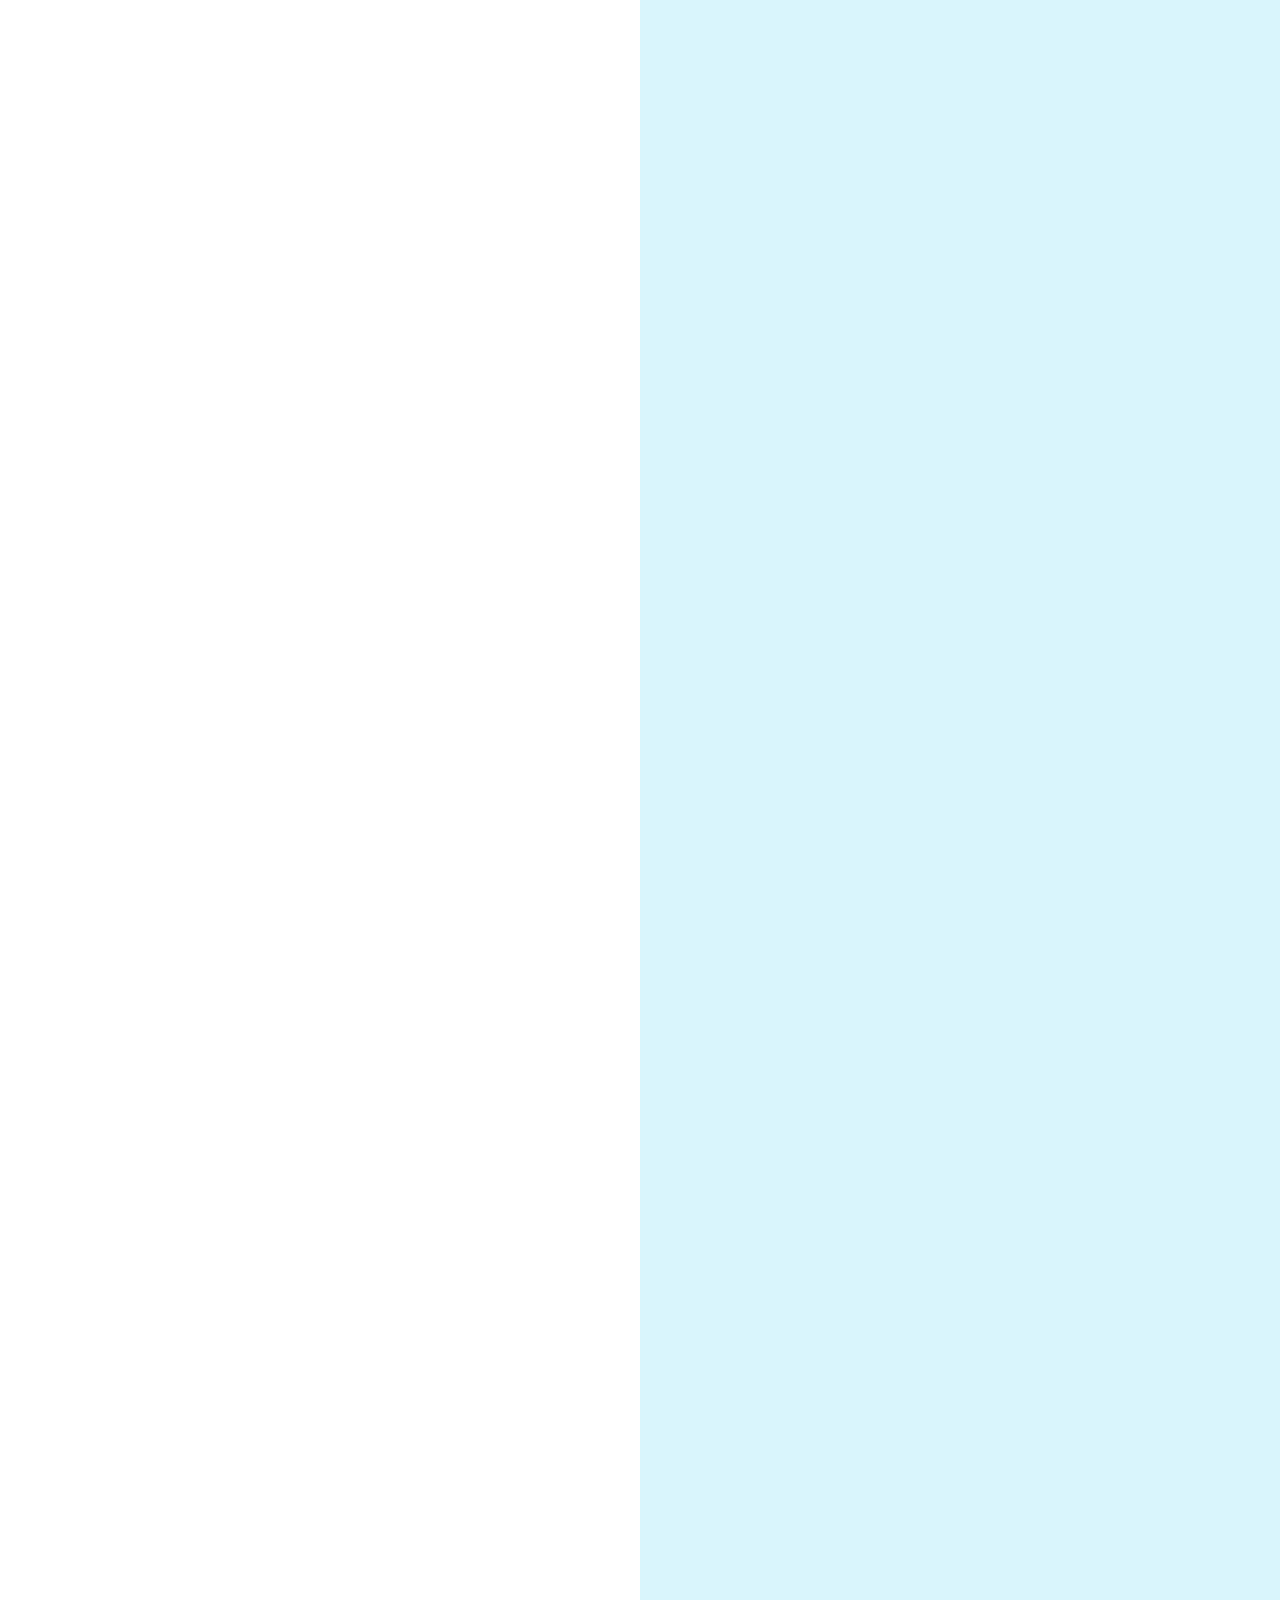
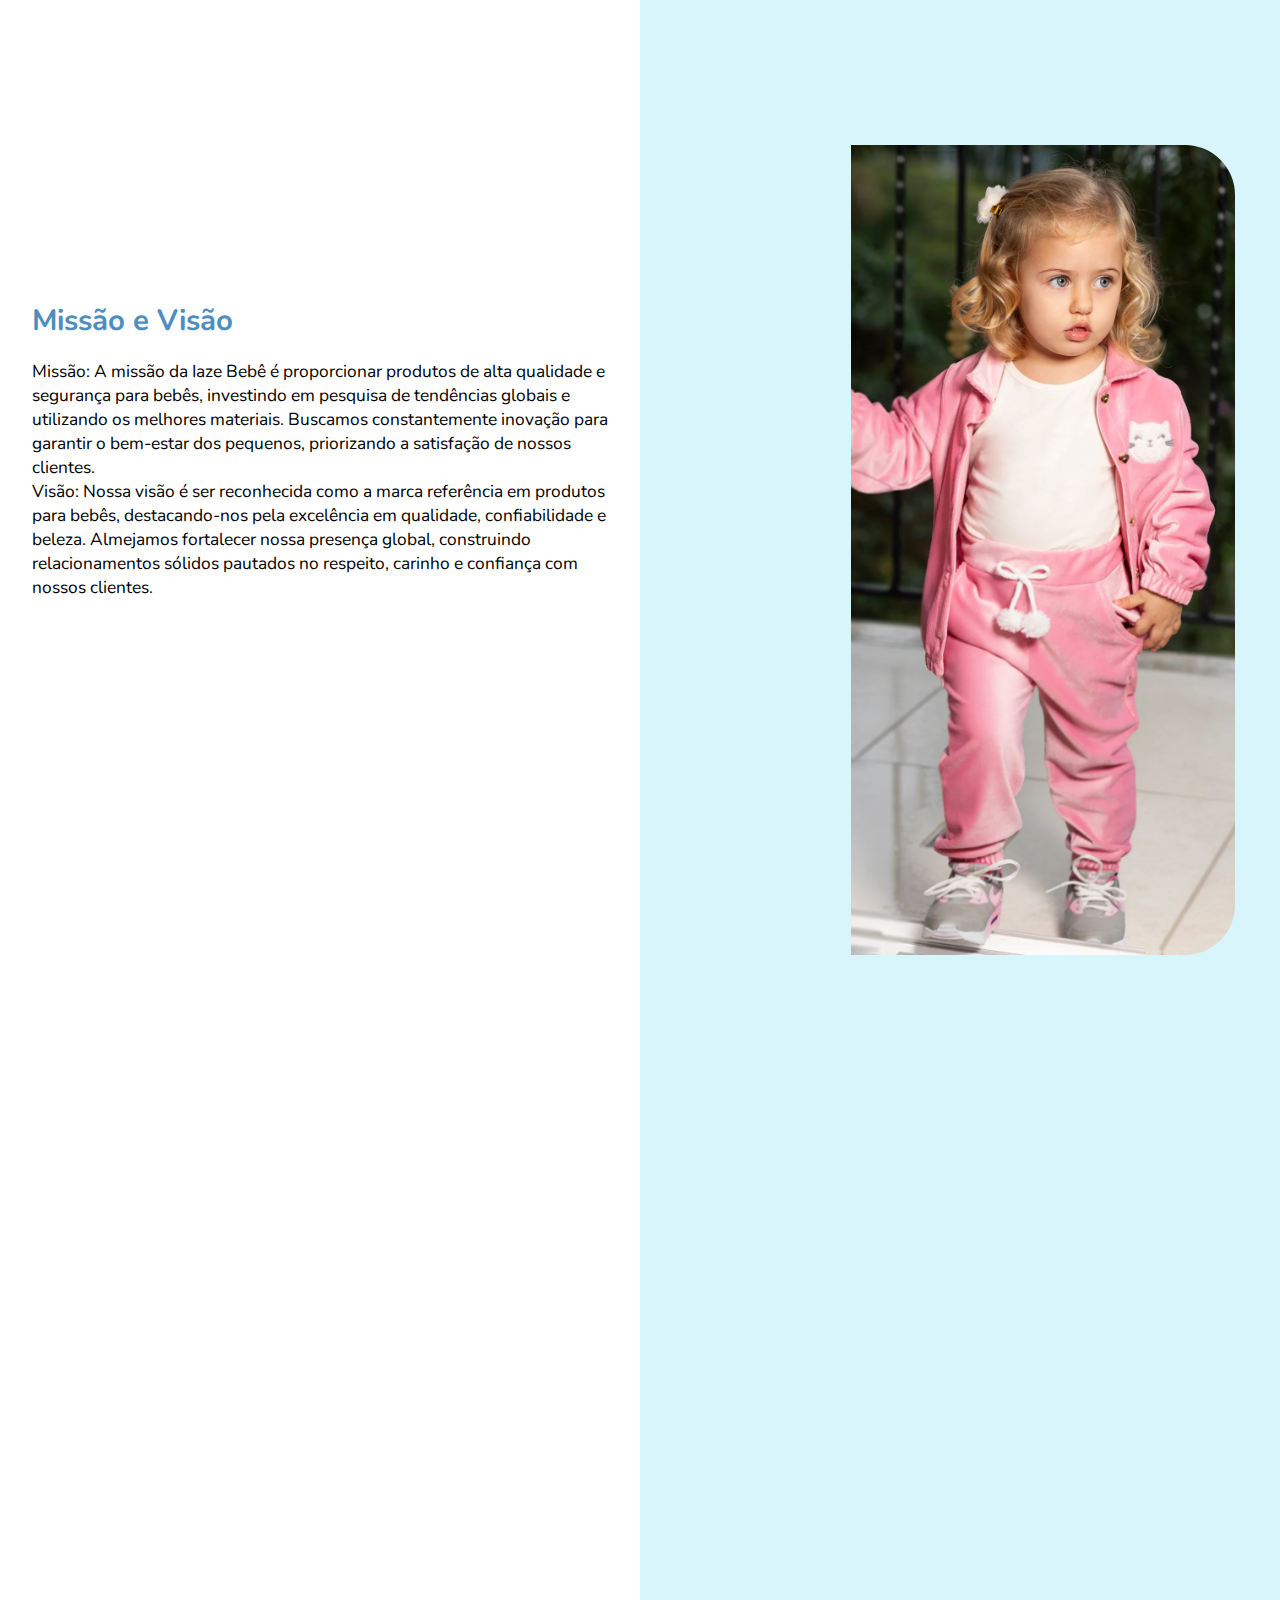
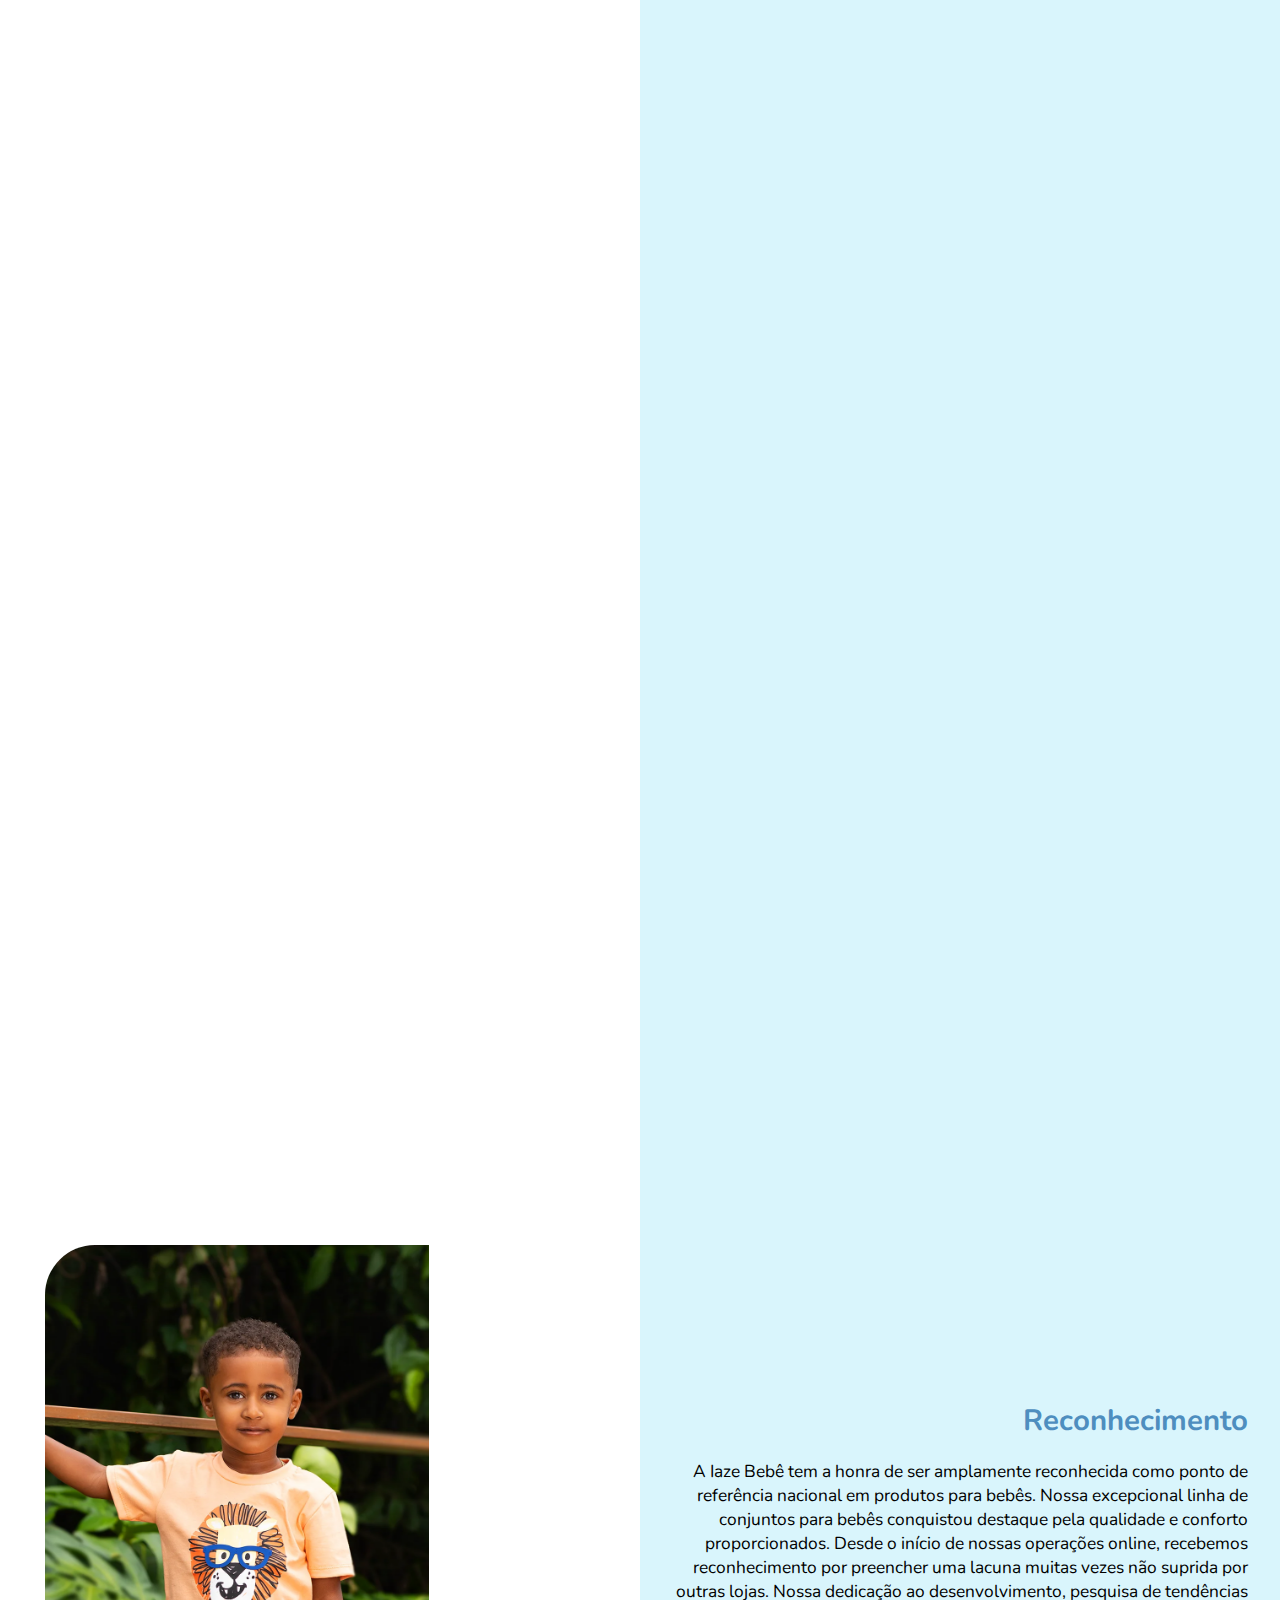
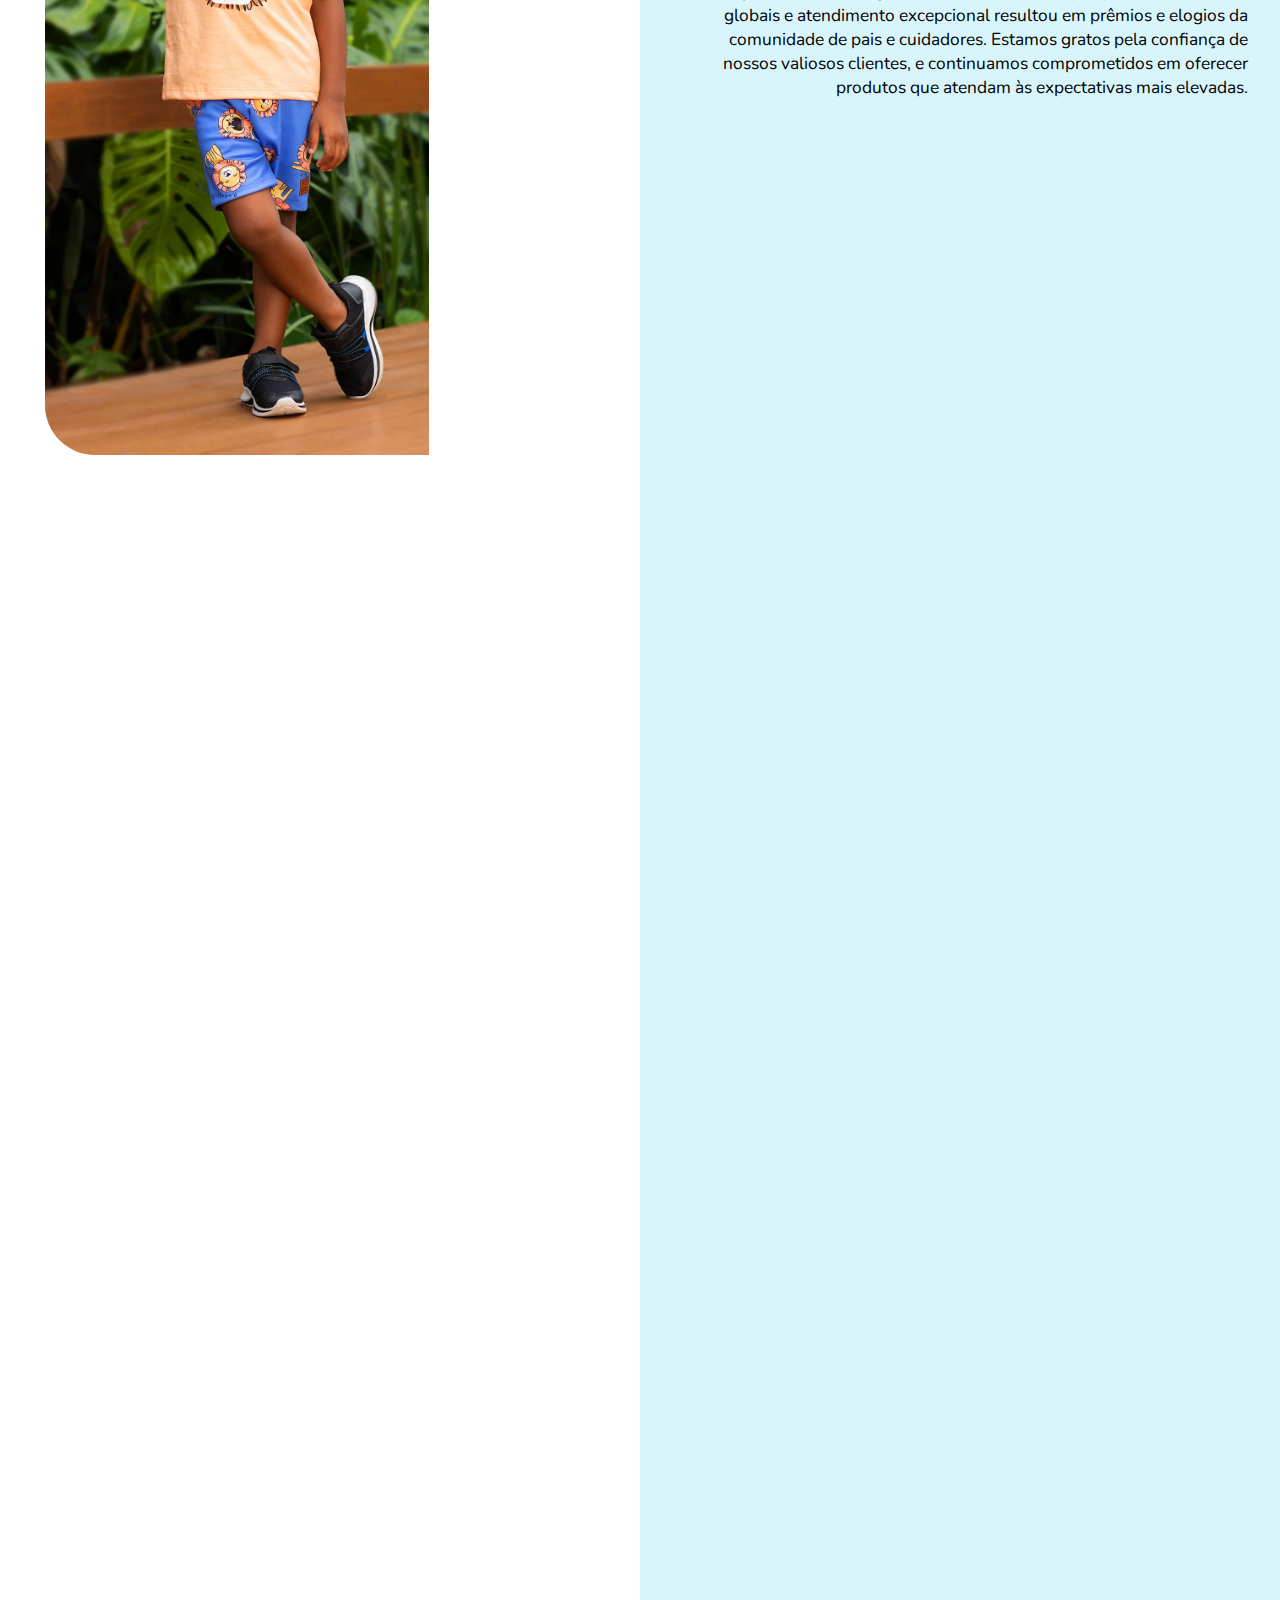
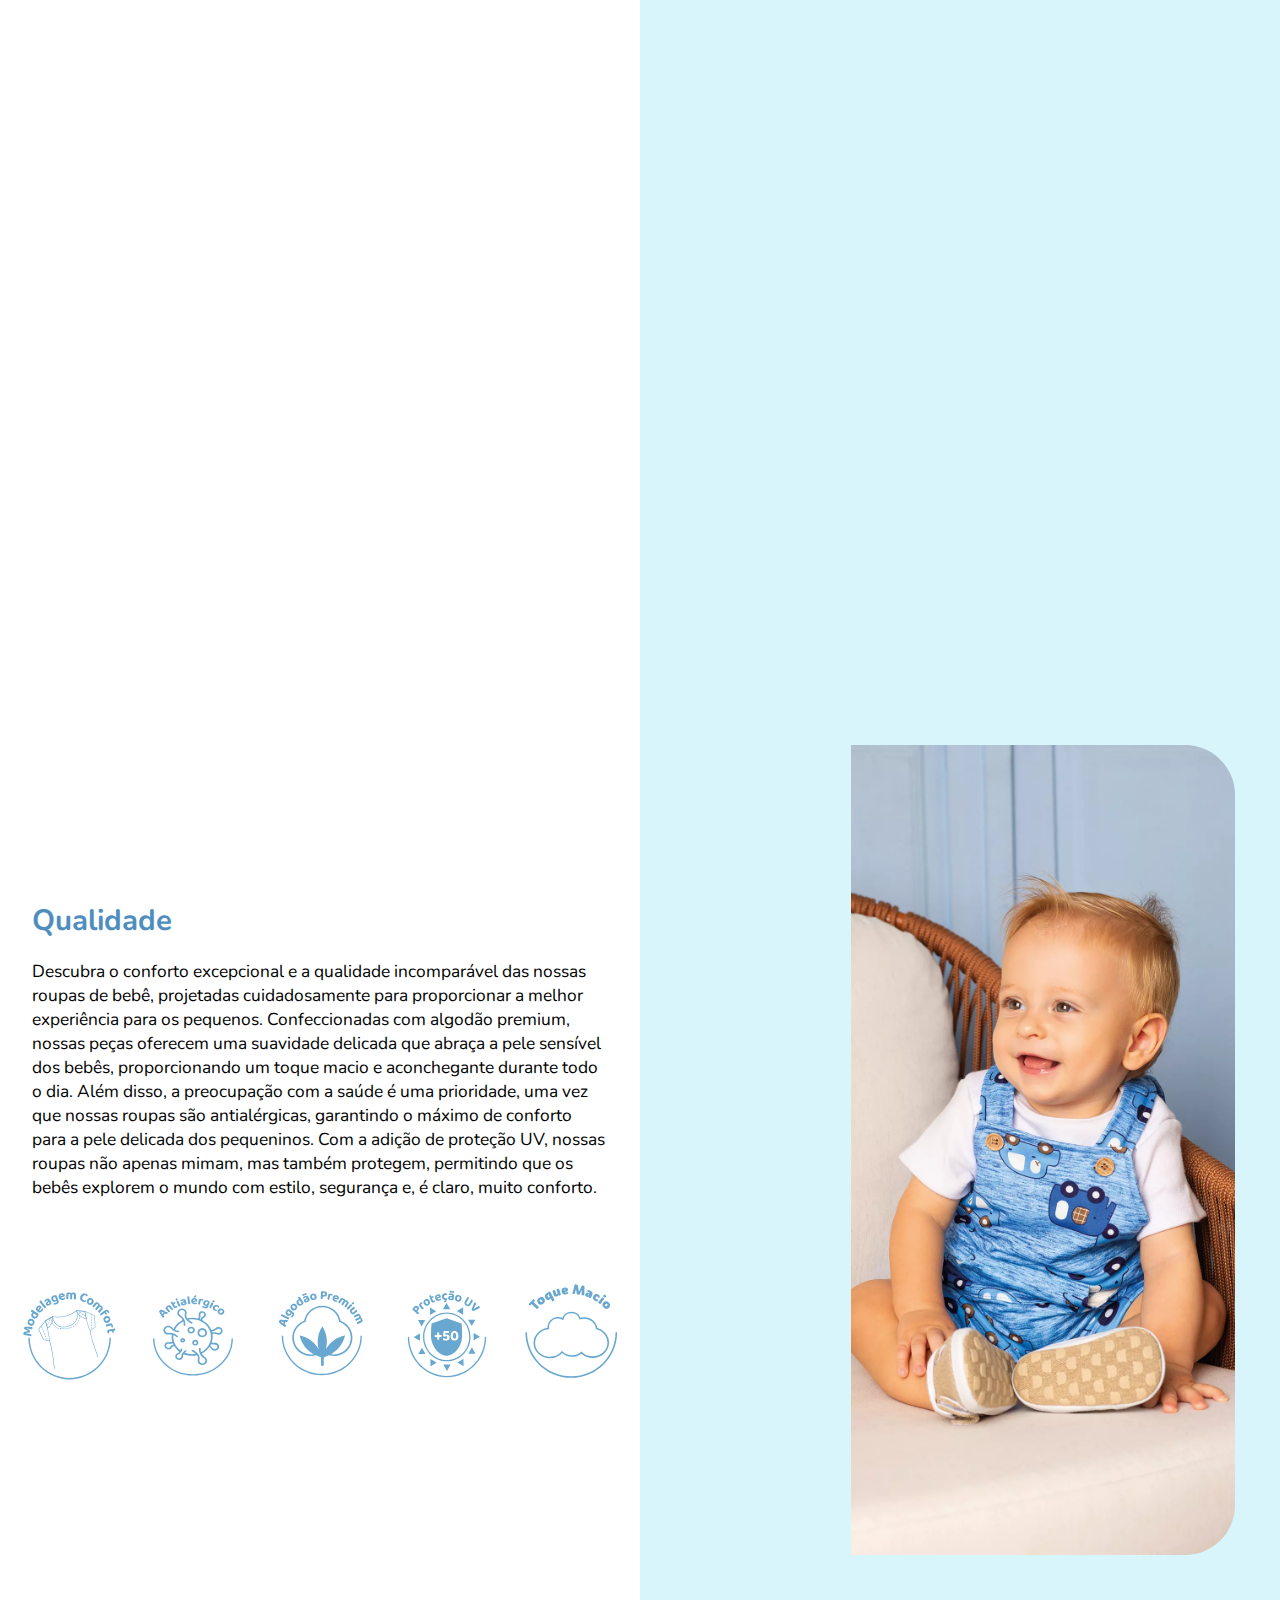
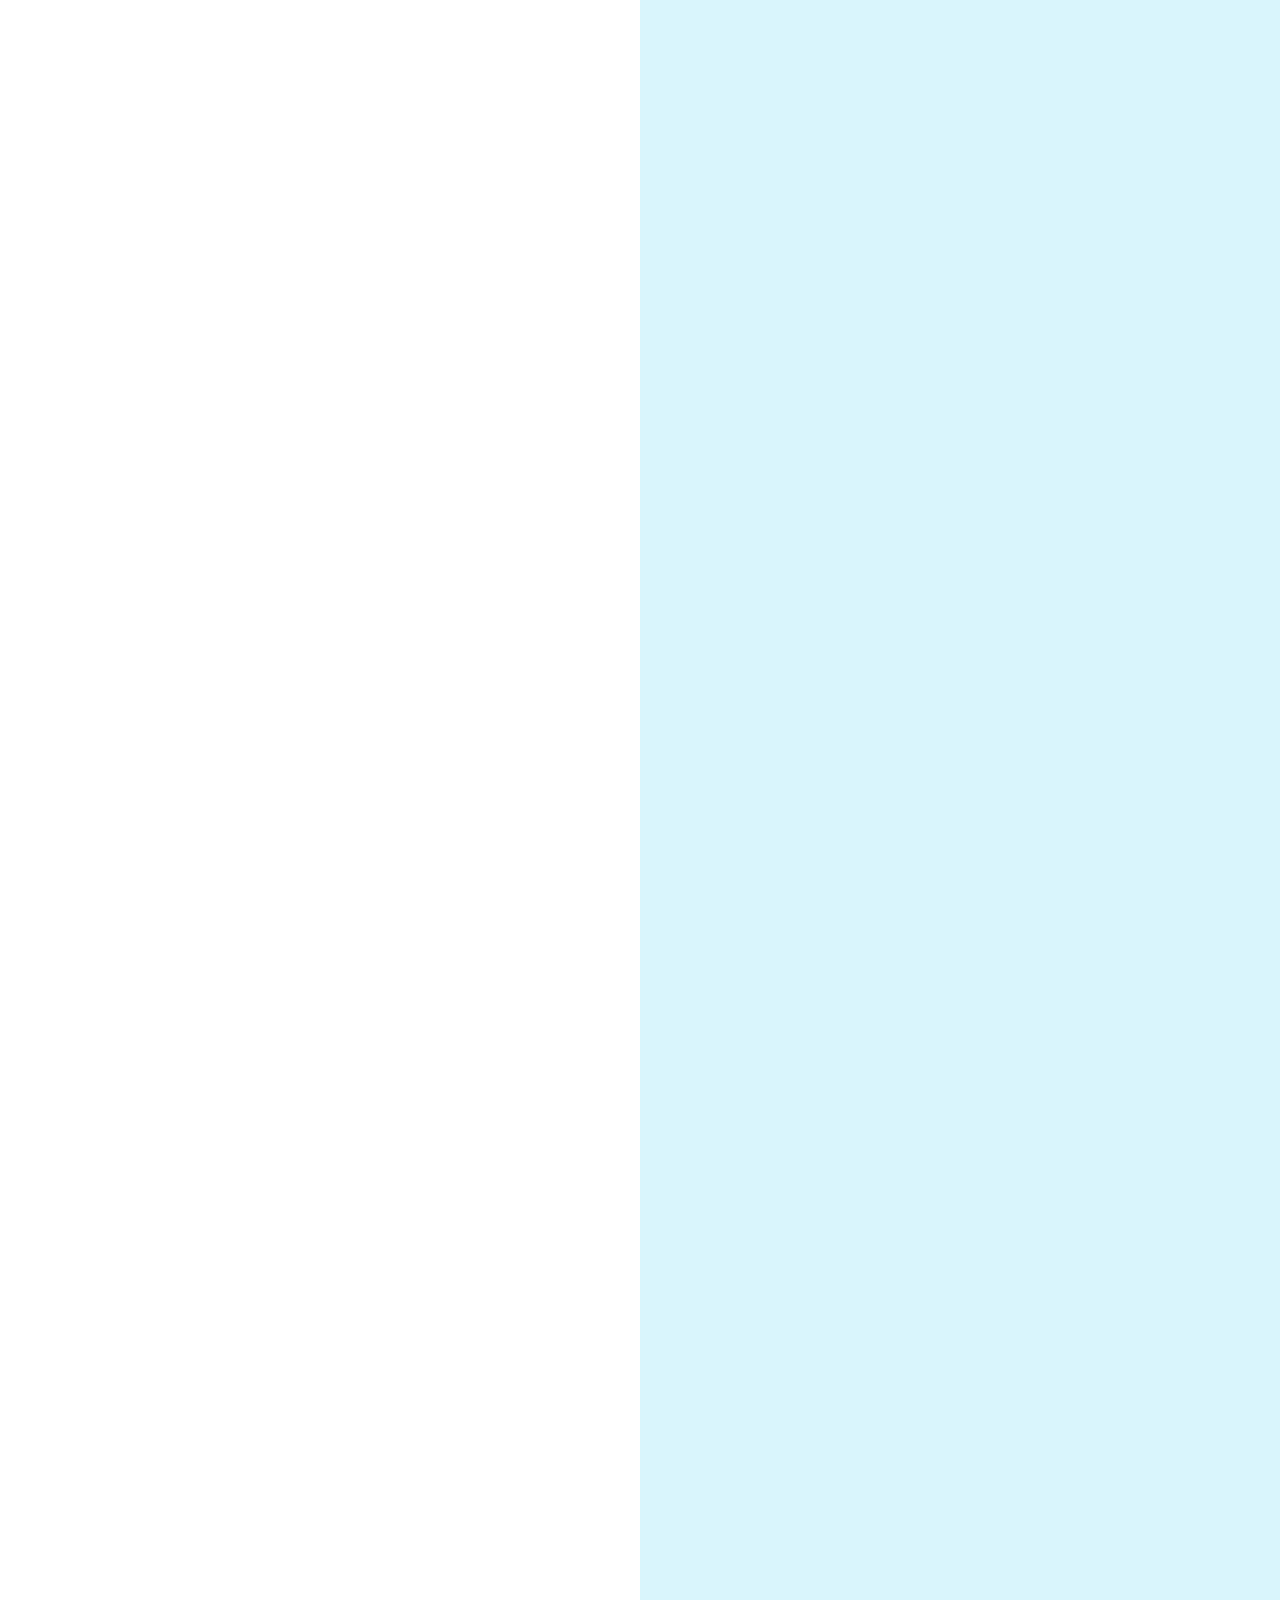
==== commit 4485c837: "Atualização Pagina de Coleções" ====
--- a/index.html
+++ b/index.html
@@ -25,12 +25,15 @@
                 </ul>
             </nav>
         </header>
-        <a href="Catalogo.html"><button class="mobileColections">COLEÇÕES</button></a>
+        
         <section class="center-home-logo">
             <div class="logo">
                 <img src="Images/logo p.png" alt="">
             </div>
         </section>
+
+        <a href="Catalogo.html"><button class="mobileColections">COLEÇÕES</button></a>
+
         <div class="arrow">
             <img  src="Images/arrow.svg" alt="">
         </div>
--- a/styles.css
+++ b/styles.css
@@ -49,7 +49,21 @@
 
 
 
-
+@keyframes fadeInOut {
+    0% {
+      opacity: 0;
+      transform: scale(0.8);
+    }
+    50% {
+      opacity: 1;
+      transform: scale(1.1);
+    }
+    100% {
+      opacity: 0;
+      transform: scale(0.8);
+    }
+  }
+  
 
 
 
@@ -120,10 +134,11 @@
         width: 500px;
     }
     .arrow img{
-        width: 40px;
+        width: 50px;
         position: absolute;
         bottom: 20px;
         left: 10px;
+        animation: fadeInOut 2s ease infinite;
     }
     .ativa-contatos {
         position: fixed;
@@ -509,16 +524,17 @@
             }   
             .mobileColections {
                 display: initial;
-                position: fixed;
-                top: 30px;
-                left: 20px;
+                position: absolute;
+                bottom: 20%;
+                left: 20%;
+                right: 20%;
                 font-family: 'Nunito', sans-serif;
-                font-size: 12pt;
+                font-size: 14pt;
                 color: #fff;
                 background-color: var(--back-button);
-                padding: 10px 15px;
+                padding: 15px 25px;
                 border: none;
-                border-radius: 10px;
+                border-radius: 30px;
             }
             .icon-cole {
                 display: none;
@@ -870,8 +886,8 @@
         .center-home-logo{
             text-align: center;
         }
-        .bebe {
-            color: var(--botoes);
+        .mobileColections {
+            padding: 10px 15px;
         }
         .ativa-contatos {
             position: fixed;
